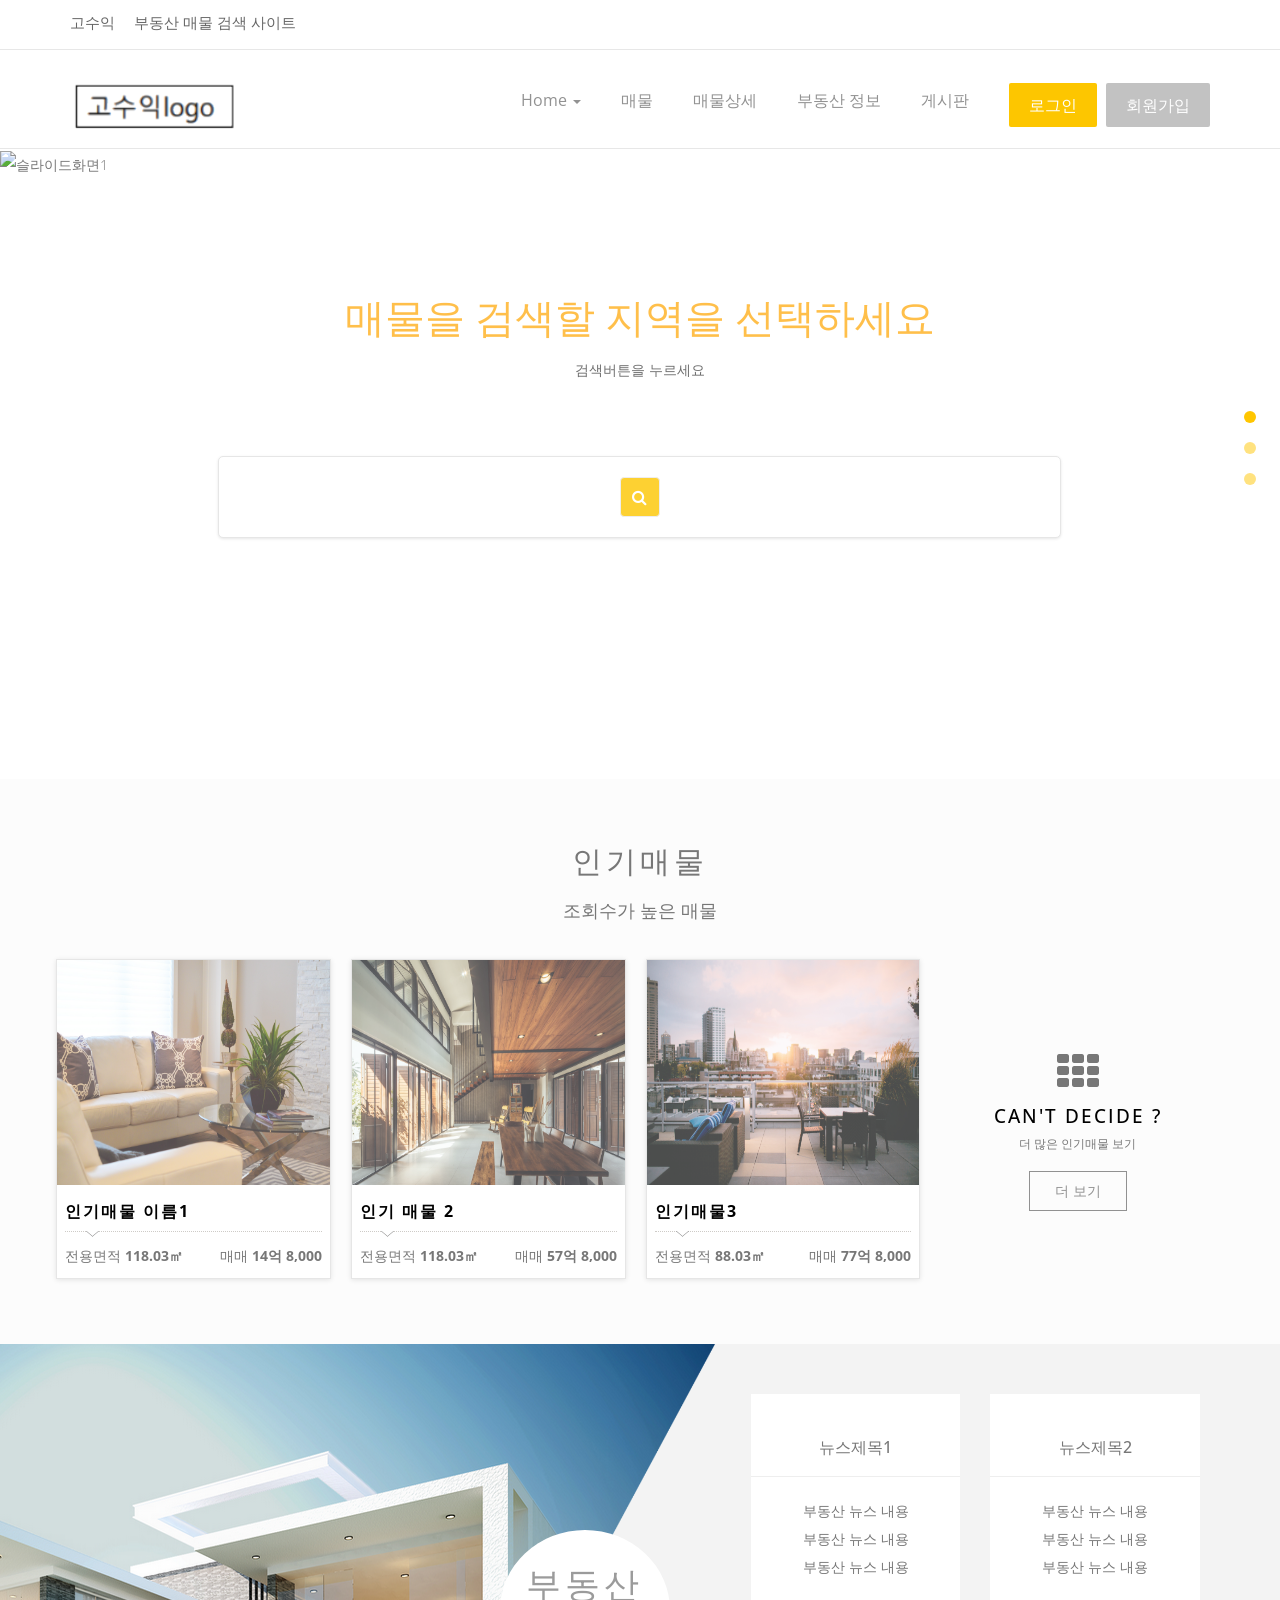
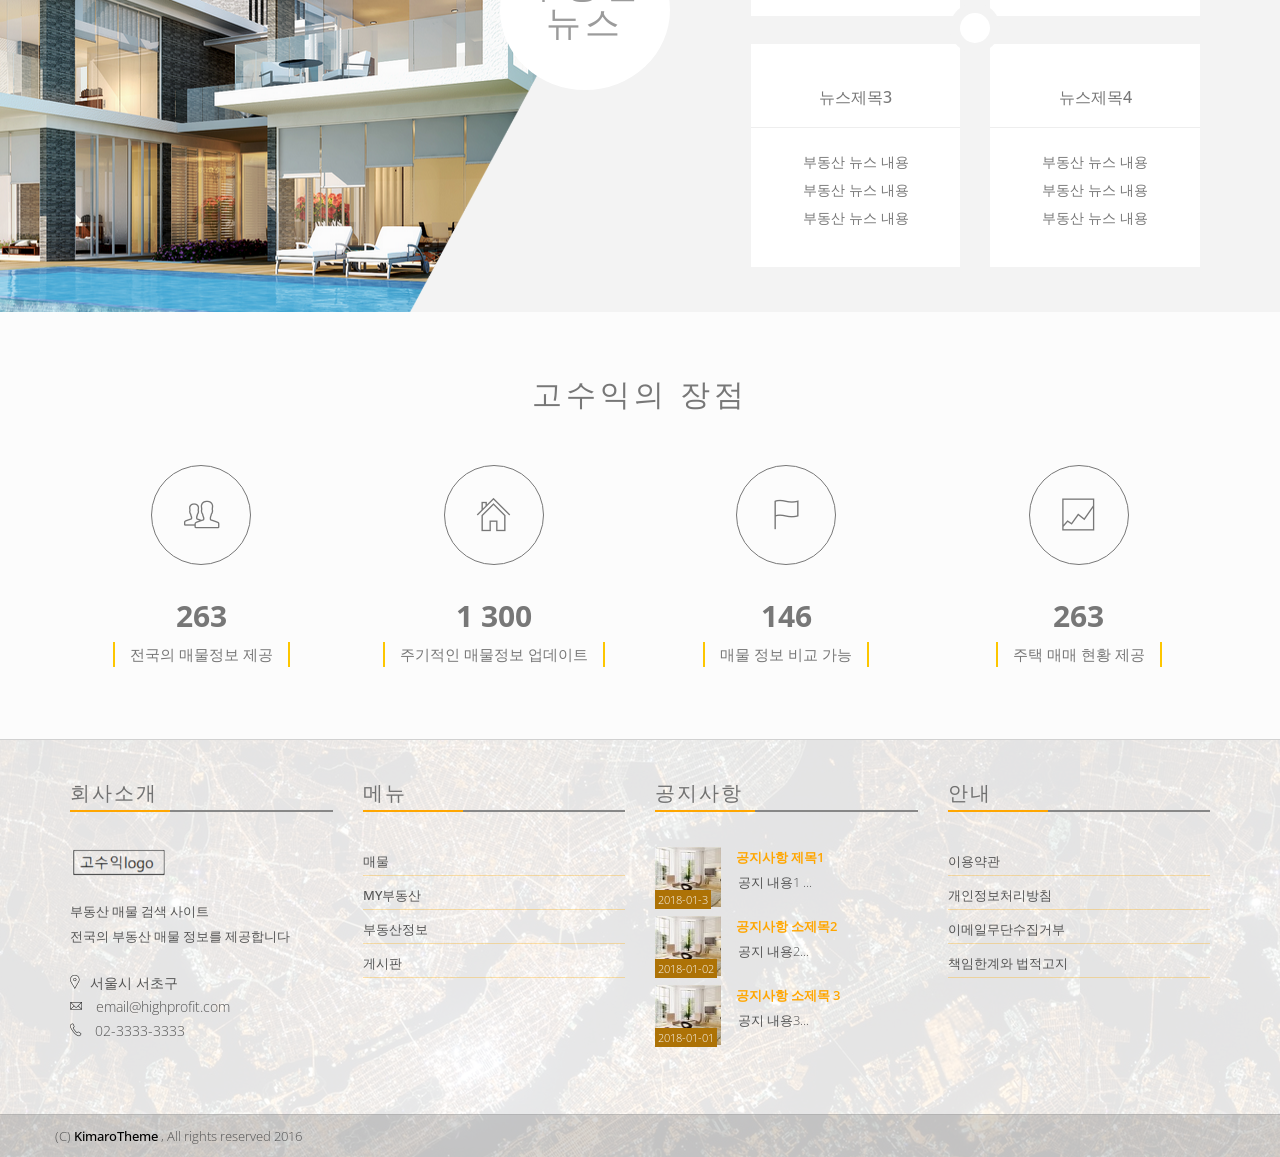
==== GOSUIC/WebContent/index.html @ 16f12bc9 "gosuic프로젝트 최근 버전 커밋" ====
<!DOCTYPE html>
<!--[if lt IE 7]>      <html class="no-js lt-ie9 lt-ie8 lt-ie7"> <![endif]-->
<!--[if IE 7]>         <html class="no-js lt-ie9 lt-ie8"> <![endif]-->
<!--[if IE 8]>         <html class="no-js lt-ie9"> <![endif]-->
<!--[if gt IE 8]><!-->
<html class="no-js">
<!--<![endif]-->

<head>
  <meta charset="utf-8">
  <meta http-equiv="X-UA-Compatible" content="IE=edge">
  <title>고수익 | Home </title>
  <meta name="description" content="GARO is a real-estate template">
  <meta name="author" content="Kimarotec">
  <meta name="keyword" content="html5, css, bootstrap, property, real-estate theme , bootstrap template">
  <meta name="viewport" content="width=device-width, initial-scale=1">

  <link href='http://fonts.googleapis.com/css?family=Open+Sans:400,300,700,800' rel='stylesheet' type='text/css'>

  <!-- Place favicon.ico and apple-touch-icon.png in the root directory -->	
  <link rel="shortcut icon" href="favicon.ico" type="image/x-icon">
  <link rel="icon" href="favicon.ico" type="image/x-icon">

  <link rel="stylesheet" href="assets/css/normalize.css">
  <link rel="stylesheet" href="assets/css/font-awesome.min.css">
  <link rel="stylesheet" href="assets/css/fontello.css">
  <link href="assets/fonts/icon-7-stroke/css/pe-icon-7-stroke.css" rel="stylesheet">
  <link href="assets/fonts/icon-7-stroke/css/helper.css" rel="stylesheet">
  <link href="assets/css/animate.css" rel="stylesheet" media="screen">
  <link rel="stylesheet" href="assets/css/bootstrap-select.min.css">
  <link rel="stylesheet" href="bootstrap/css/bootstrap.min.css">
  <link rel="stylesheet" href="assets/css/icheck.min_all.css">
  <link rel="stylesheet" href="assets/css/price-range.css">
  <link rel="stylesheet" href="assets/css/owl.carousel.css">
  <link rel="stylesheet" href="assets/css/owl.theme.css">
  <link rel="stylesheet" href="assets/css/owl.transitions.css">
  <link rel="stylesheet" href="assets/css/style.css">
  <link rel="stylesheet" href="assets/css/responsive.css">
</head>

<body>

  <div id="preloader">
    <div id="status">&nbsp;</div>
  </div>
  <!-- Body content -->

  <div class="header-connect">
    <div class="container">
      <div class="row">
        <div class="col-md-5 col-sm-8  col-xs-12">
          <div class="header-half header-call">
            <!--  왼쪽 상단 헤더 -->
            <p>
              <span>고수익</span>
              <span>부동산 매물 검색 사이트</span>
            </p>
          </div>
        </div>
        <div class="col-md-2 col-md-offset-5  col-sm-3 col-sm-offset-1  col-xs-12">
          <div class="header-half header-social">
            <!--  오른쪽 상단 헤더-->
          </div>
        </div>
      </div>
    </div>
  </div>
  <!--End top header -->

  <nav class="navbar navbar-default ">
    <div class="container">
      <!-- Brand and toggle get grouped for better mobile display -->
      <div class="navbar-header">
        <button type="button" class="navbar-toggle collapsed" data-toggle="collapse" data-target="#navigation">
                        <span class="sr-only">Toggle navigation</span>
                        <span class="icon-bar"></span>
                        <span class="icon-bar"></span>
                        <span class="icon-bar"></span>
                    </button>
        <!--왼쪽 상단 로고  -->
        <a class="navbar-brand" href="index.html"><img src="assets/img/mainpage/gologosample.png" alt=""></a>
      </div>

      <!-- Collect the nav links, forms, and other content for toggling -->
      <div class="collapse navbar-collapse yamm" id="navigation">
        <div class="button navbar-right">
          <!-- 로그인, 회원가입 버튼  -->
          <button class="navbar-btn nav-button wow bounceInRight login" onclick=" window.open('/GOSUIC/loginform.sp')" data-wow-delay="0.45s">로그인</button>
          <button class="navbar-btn nav-button wow fadeInRight" onclick=" window.open('/GOSUIC/insert.sp')" data-wow-delay="0.48s">회원가입</button>
        </div>

        <!-- 메뉴바 -->
        <ul class="main-nav nav navbar-nav navbar-right">
          <li>
            <a href="index.html">Home <b class="caret"></b></a>

          </li>
<!-- /TestMVC03/list.sp -->
        <!--   <li class="wow fadeInDown" data-wow-delay="0.2s"><a class="" href="/GOSUIC/list.sp">매물</a></li>-->
          
           <li class="wow fadeInDown" data-wow-delay="0.2s"><a class="" href="/GOSUIC/list.sp">매물</a></li>
          <li class="wow fadeInDown" data-wow-delay="0.3s"><a class="" href="/GOSUIC/properties.sp">매물상세</a></li>
          <li class="wow fadeInDown" data-wow-delay="0.4s"><a class="" href="">부동산 정보</a></li>
          <li class="wow fadeInDown" data-wow-delay="0.5s"><a class="" href="">게시판</a></li>
          <!--   NAVBAR 의  드롭다운 다운 메뉴 코드 -->	
          <!-- <li class="dropdown yamm-fw" data-wow-delay="0.6s">
                            <a href="#" class="dropdown-toggle" data-toggle="dropdown" data-hover="dropdown" data-delay="200">Template <b class="caret"></b></a>
                            <ul class="dropdown-menu">
                                <li>
                                    <div class="yamm-content">
                                        <div class="row">
                                            <div class="col-sm-3">
                                                <h5>Home pages</h5>
                                                <ul>
                                                    <li>
                                                        <a href="index.html">Home Style 1</a>
                                                    </li>
                                                    <li>
                                                        <a href="index-2.html">Home Style 2</a>
                                                    </li>
                                                    <li>
                                                        <a href="index-3.html">Home Style 3</a>
                                                    </li>
                                                    <li>
                                                        <a href="index-4.html">Home Style 4</a>
                                                    </li>
                                                    <li>
                                                        <a href="index-5.html">Home Style 5</a>
                                                    </li>
                                                </ul>
                                            </div>
                                            <div class="col-sm-3">
                                                <h5>Pages and blog</h5>
                                                <ul>
                                                    <li><a href="blog.html">Blog listing</a>  </li>
                                                    <li><a href="single.html">Blog Post (full)</a>  </li>
                                                    <li><a href="single-right.html">Blog Post (Right)</a>  </li>
                                                    <li><a href="single-left.html">Blog Post (left)</a>  </li>
                                                    <li><a href="contact.html">Contact style (1)</a> </li>
                                                    <li><a href="contact-3.html">Contact style (2)</a> </li>
                                                    <li><a href="contact_3.html">Contact style (3)</a> </li>
                                                    <li><a href="faq.html">FAQ page</a> </li>
                                                    <li><a href="404.html">404 page</a>  </li>
                                                </ul>
                                            </div>
                                            <div class="col-sm-3">
                                                <h5>Property</h5>
                                                <ul>
                                                    <li><a href="property-1.html">Property pages style (1)</a> </li>
                                                    <li><a href="property-2.html">Property pages style (2)</a> </li>
                                                    <li><a href="property-3.html">Property pages style (3)</a> </li>
                                                </ul>

                                                <h5>Properties list</h5>
                                                <ul>
                                                    <li><a href="/GOSUIC/list.sp">Properties list style (1)</a> </li>
                                                    <li><a href="properties-2.html">Properties list style (2)</a> </li>
                                                    <li><a href="properties-3.html">Properties list style (3)</a> </li>
                                                </ul>
                                            </div>
                                            <div class="col-sm-3">
                                                <h5>Property process</h5>
                                                <ul>
                                                    <li><a href="submit-property.jsp">Submit - step 1</a> </li>
                                                    <li><a href="submit-property.jsp">Submit - step 2</a> </li>
                                                    <li><a href="submit-property.jsp">Submit - step 3</a> </li>
                                                </ul>
                                                <h5>User account</h5>
                                                <ul>
                                                    <li><a href="register.html">Register / login</a>   </li>
                                                    <li><a href="user-/GOSUIC/list.sp">Your properties</a>  </li>
                                                    <li><a href="submit-property.jsp">Submit property</a>  </li>
                                                    <li><a href="change-password.html">Change password</a> </li>
                                                    <li><a href="user-profile.html">Your profile</a>  </li>
                                                </ul>
                                            </div>
                                        </div>
                                    </div>
                                ///.yamm-content -->
          <!-- </li> -->
          <!-- </ul> -->
          <!-- </li> -->

          <!-- 고객문의 메뉴(우선 진행안함) -->
          <!-- <li class="wow fadeInDown" data-wow-delay="0.5s"><a href="contact.html">Contact</a></li> -->
        </ul>
        <!--메뉴바 메뉴입력END-->
        <!--"main-nav nav navbar-nav navbar-right" END  -->

      </div>
      <!-- /.navbar-collapse -->
    </div>
    <!-- /.container-fluid -->
  </nav>
  <!-- End of nav bar 상단 메뉴바 END-->


  <!--슬라이드 화면 시작   -->
  <div class="slider-area">
    <div class="slider">
      <div id="bg-slider" class="owl-carousel owl-theme">

        <div class="item"><img src="assets/img/mainpage/slide1/skyline001.jpg" alt="슬라이드화면1"></div>
        <div class="item"><img src="assets/img/mainpage/slide1/skyline002.jpg" alt="슬라이드화면2"></div>
        <div class="item"><img src="assets/img/mainpage/slide1/skyline003.jpg" alt="슬라이드화면3"></div>

      </div>
    </div>
    <div class="slider-content">
      <div class="row">
        <div class="col-lg-8 col-lg-offset-2 col-md-10 col-md-offset-1 col-sm-12">
          <h2>매물을 검색할 지역을 선택하세요</h2>
          <p>검색버튼을 누르세요</p>
          <div class="search-form wow pulse" data-wow-delay="0.8s">

            <form action="" class=" form-inline">
           

              <!-- 검색버튼  -->
              <button class="btn search-btn" type="submit" onclick=" window.open('/GOSUIC/findaddress.html')"><i class="fa fa-search" ></i></button>


          </div>
          <!-- 검색창구분  end -->
          </form>
          <!-- 검색창 end -->
        </div>
        <!-- class="col-lg-8 col-lg-offset-2 col-md-10 col-md-offset-1 col-sm-12" end -->
      </div>
      <!-- class="row" end  -->
    </div>
    <!--  class="slider-content" end-->
  </div>
  <!--  슬라이드 화면 end = class="slider-area" end -->


  <!-- property area -->
  <div class="content-area home-area-1 recent-property" style="background-color: #FCFCFC; padding-bottom: 55px;">
    <div class="container">
      <div class="row">
        <div class="col-md-10 col-md-offset-1 col-sm-12 text-center page-title">
          <!-- /.feature title -->
          <h2>인기매물 </h2>
          <p>조회수가 높은 매물</p>
        </div>
      </div>

      <div class="row">
        <div class="proerty-th">
          <div class="col-sm-6 col-md-3 p0">
            <div class="box-two proerty-item">
              <div class="item-thumb">
                <a href="property-1.html"><img src="assets/img/mainpage/topproperties/livingroom01.jpg"></a>
              </div>
              <div class="item-entry overflow">
                <h5><a href="property-1.html" >인기매물 이름1 </a></h5>
                <div class="dot-hr"></div>
                <span class="pull-left">전용면적 <b> 118.03㎡</b></span>
                <span class="proerty-price pull-right">매매 <b>14억 8,000</b></span>
              </div>
            </div>
          </div>

          <div class="col-sm-6 col-md-3 p0">
            <div class="box-two proerty-item">
              <div class="item-thumb">
                <a href="property-2.html"><img src="assets/img/mainpage/topproperties/building01.jpg"></a>
              </div>
              <div class="item-entry overflow">
                <h5><a href="property-2.html" >인기 매물 2</a></h5>
                <div class="dot-hr"></div>
                <span class="pull-left">전용면적 <b> 118.03㎡</b></span>
                <span class="proerty-price pull-right">매매 <b>57억 8,000</b></span>
              </div>
            </div>
          </div>

          <div class="col-sm-6 col-md-3 p0">
            <div class="box-two proerty-item">
              <div class="item-thumb">
                <a href="property-3.html"><img src="assets/img/mainpage/topproperties/apartment01.jpg"></a>

              </div>
              <div class="item-entry overflow">
                <h5><a href="property-3.html">인기매물3</a></h5>
                <div class="dot-hr"></div>
                <span class="pull-left">전용면적 <b> 88.03㎡</b></span>
                <span class="proerty-price pull-right">매매 <b>77억 8,000</b></span>
              </div>
            </div>
          </div>


          <div class="col-sm-6 col-md-3 p0">
            <div class="box-tree more-proerty text-center">
              <div class="item-tree-icon">
                <i class="fa fa-th"></i>
              </div>
              <div class="more-entry overflow">
                <h5><a href="property-1.html" >CAN'T DECIDE ? </a></h5>
                <h5 class="tree-sub-ttl">더 많은 인기매물 보기</h5>
                <button class="btn border-btn more-black" value="All properties" onclick=" window.open('/GOSUIC/list.sp')">더 보기</button>
              </div>
            </div>
          </div>

        </div>
      </div>
    </div>
  </div>

  <!--Welcome area -->
  <div class="Welcome-area">
    <div class="container">
      <div class="row">
        <div class="col-md-12 Welcome-entry  col-sm-12">
          <div class="col-md-5 col-md-offset-2 col-sm-6 col-xs-12">
            <div class="welcome_text wow fadeInLeft" data-wow-delay="0.3s" data-wow-offset="100">
              <div class="row">
                <div class="col-md-10 col-md-offset-1 col-sm-12 text-center page-title">
                  <!-- /.feature title -->
                  <h2>부동산뉴스</h2>

                </div>

              </div>
            </div>
          </div>

          <!-- 부동산 뉴스 부분 -->
          <div class="col-md-5 col-sm-6 col-xs-12">
            <div class="welcome_services wow fadeInRight" data-wow-delay="0.3s" data-wow-offset="100">
  <!-- 부동산 뉴스 첫번째줄 -->
              <div class="row">
                <div class="col-xs-6 m-padding">
                  <div class="welcome-estate">

                    <b><h5>뉴스제목1</h5></b>
                    <hr>
                      부동산 뉴스 내용<br>
                      부동산 뉴스 내용<br>
                      부동산 뉴스 내용<br>
                  </div>
                </div>


                <div class="col-xs-6 m-padding">
                  <div class="welcome-estate">
                    <b><h5>뉴스제목2</h5></b>
                    <hr>
                      부동산 뉴스 내용<br>
                      부동산 뉴스 내용<br>
                      부동산 뉴스 내용<br>

                  </div>
                </div>


                <div class="col-xs-12 text-center">
                  <i class="welcome-circle"></i>
                </div>

                <div class="col-xs-6 m-padding">
                  <div class="welcome-estate">
                    <b><h5>뉴스제목3</h5></b>
                    <hr>
                      부동산 뉴스 내용<br>
                      부동산 뉴스 내용<br>
                      부동산 뉴스 내용<br>
                  </div>
                </div>
                <div class="col-xs-6 m-padding">
                  <div class="welcome-estate">
                    <b><h5>뉴스제목4</h5></b>
                    <hr>
                      부동산 뉴스 내용<br>
                      부동산 뉴스 내용<br>
                      부동산 뉴스 내용<br>
                  </div>
                </div>

              </div>
            </div>
          </div>
        </div>
      </div>
    </div>
  </div>

  <!-- Count area -->
  <div class="count-area">
    <div class="container">
      <div class="row">
        <div class="col-md-10 col-md-offset-1 col-sm-12 text-center page-title">
          <!-- /.feature title -->
          <h2>고수익의 장점</h2>
        </div>
      </div>
      <div class="row">
        <div class="col-md-12 col-xs-12 percent-blocks m-main" data-waypoint-scroll="true">
          <div class="row">
            <div class="col-sm-3 col-xs-6">
              <div class="count-item">
                <div class="count-item-circle">
                  <span class="pe-7s-users"></span>
                </div>
                <div class="chart" data-percent="5000">
                  <h2 class="percent" id="counter">0</h2>
                  <h5>전국의 매물정보 제공</h5>
                </div>
              </div>
            </div>
            <div class="col-sm-3 col-xs-6">
              <div class="count-item">
                <div class="count-item-circle">
                  <span class="pe-7s-home"></span>
                </div>
                <div class="chart" data-percent="5000">
                  <h2 class="percent" id="counter1">0</h2>
                  <h5>주기적인 매물정보 업데이트</h5>
                </div>
              </div>
            </div>
            <div class="col-sm-3 col-xs-6">
              <div class="count-item">
                <div class="count-item-circle">
                  <span class="pe-7s-flag"></span>
                </div>
                <div class="chart" data-percent="120">
                  <h2 class="percent" id="counter2">0</h2>
                  <h5>매물 정보 비교 가능</h5>
                </div>
              </div>
            </div>
            <div class="col-sm-3 col-xs-6">
              <div class="count-item">
                <div class="count-item-circle">
                  <span class="pe-7s-graph2"></span>
                </div>
                <div class="chart" data-percent="5000">
                  <h2 class="percent" id="counter3">5000</h2>
                  <h5>주택 매매 현황 제공</h5>
                </div>
              </div>

            </div>
          </div>
        </div>
      </div>
    </div>
  </div>


  <!-- Footer area-->
  <div class="footer-area">

    <div class=" footer">
      <div class="container">
        <div class="row">

          <div class="col-md-3 col-sm-6 wow fadeInRight animated">
            <div class="single-footer">
              <h4>회사소개</h4>
              <div class="footer-title-line"></div>

              <img src="assets/img/mainpage/gologosample.png" alt="" class="wow pulse" data-wow-delay="1s">
              <p>부동산 매물 검색 사이트<br>
              전국의 부동산 매물 정보를 제공합니다
              </p>
              <ul class="footer-adress">
                <li><i class="pe-7s-map-marker strong"> </i>서울시 서초구</li>
                <li><i class="pe-7s-mail strong"> </i> email@highprofit.com</li>
                <li><i class="pe-7s-call strong"> </i> 02-3333-3333</li>
              </ul>
            </div>
          </div>
          <div class="col-md-3 col-sm-6 wow fadeInRight animated">
            <div class="single-footer">
              <h4>메뉴</h4>
              <div class="footer-title-line"></div>
              <ul class="footer-menu">
                <li><a href="/GOSUIC/list.sp">매물</a> </li>
                <li><a href="#">MY부동산</a> </li>
                <li><a href="submit-property.jsp">부동산정보</a></li>
                <li><a href="contact.html">게시판</a></li>
              </ul>
            </div>
          </div>
          <!-- class="col-md-3 col-sm-6 wow fadeInRight animated" end -->
          <div class="col-md-3 col-sm-6 wow fadeInRight animated">
            <div class="single-footer">
              <h4>공지사항</h4>
              <div class="footer-title-line"></div>
              <ul class="footer-blog">
                <li>
                  <div class="col-md-3 col-sm-4 col-xs-4 blg-thumb p0">
                    <a href="single.html">
                                                <img src="assets/img/demo/small-proerty-2.jpg">
                                            </a>
                    <span class="blg-date">2018-01-3</span>

                  </div>
                  <div class="col-md-8  col-sm-8 col-xs-8  blg-entry">
                    <h6> <a href="single.html">공지사항 제목1</a></h6>
                    <p style="line-height: 17px; padding: 8px 2px;">공지 내용1 ...</p>
                  </div>
                </li>

                <li>
                  <div class="col-md-3 col-sm-4 col-xs-4 blg-thumb p0">
                    <a href="single.html">
                                                <img src="assets/img/demo/small-proerty-2.jpg">
                                            </a>
                    <span class="blg-date">2018-01-02</span>

                  </div>
                  <div class="col-md-8  col-sm-8 col-xs-8  blg-entry">
                    <h6> <a href="single.html">공지사항 소제목2</a></h6>
                    <p style="line-height: 17px; padding: 8px 2px;">공지 내용2...</p>
                  </div>
                </li>

                <li>
                  <div class="col-md-3 col-sm-4 col-xs-4 blg-thumb p0">
                    <a href="single.html">
                                                <img src="assets/img/demo/small-proerty-2.jpg">
                                            </a>
                    <span class="blg-date">2018-01-01</span>

                  </div>
                  <div class="col-md-8  col-sm-8 col-xs-8  blg-entry">
                    <h6> <a href="single.html">공지사항 소제목 3</a></h6>
                    <p style="line-height: 17px; padding: 8px 2px;">공지 내용3...</p>
                  </div>
                </li>


              </ul>
            </div>
          </div>
          <div class="col-md-3 col-sm-6 wow fadeInRight animated">
            <div class="single-footer news-letter">
              <h4>안내</h4>
              <div class="footer-title-line"></div>
              <ul class="footer-menu">
                              <li><a href="single.html">이용약관</a></li>
                              <li><a href="#">개인정보처리방침</a> </li>
                              <li><a href="#">이메일무단수집거부</a></li>
                              <li><a href="#">책임한계와 법적고지</a></li>
                            </ul>
            </div>
          </div>

        </div>
        <!--  class="row" end -->

      </div>
  <!-- class="container"  end  -->
    </div>
    <!--class="footer-area" end   -->

    <div class="footer-copy text-center">
      <div class="container">
        <div class="row">
          <div class="pull-left">
            <span> (C) <a href="http://www.KimaroTec.com">KimaroTheme</a> , All rights reserved 2016  </span>
          </div>

        </div>
      </div>
    </div>

  </div>
  <!--"footer-area" end   -->

  <script src="assets/js/modernizr-2.6.2.min.js"></script>

  <script src="assets/js/jquery-1.10.2.min.js"></script>
  <script src="bootstrap/js/bootstrap.min.js"></script>
  <script src="assets/js/bootstrap-select.min.js"></script>
  <script src="assets/js/bootstrap-hover-dropdown.js"></script>

  <script src="assets/js/easypiechart.min.js"></script>
  <script src="assets/js/jquery.easypiechart.min.js"></script>

  <script src="assets/js/owl.carousel.min.js"></script>
  <script src="assets/js/wow.js"></script>

  <script src="assets/js/icheck.min.js"></script>
  <script src="assets/js/price-range.js"></script>

  <script src="assets/js/main.js"></script>

</body>

</html>
---- GOSUIC/WebContent/assets/css/fontello.css ----
@font-face {
  font-family: 'fontello';
  src: url('../fonts/fontello/fontello.eot?76007318');
  src: url('../fonts/fontello/fontello.eot?76007318#iefix') format('embedded-opentype'),
       url('../fonts/fontello/fontello.woff?76007318') format('woff'),
       url('../fonts/fontello/fontello.ttf?76007318') format('truetype'),
       url('../fonts/fontello/fontello.svg?76007318#fontello') format('svg');
  font-weight: normal;
  font-style: normal;
}
/* Chrome hack: SVG is rendered more smooth in Windozze. 100% magic, uncomment if you need it. */
/* Note, that will break hinting! In other OS-es font will be not as sharp as it could be */
/*
@media screen and (-webkit-min-device-pixel-ratio:0) {
  @font-face {
    font-family: 'fontello';
    src: url('../font/fontello.svg?76007318#fontello') format('svg');
  }
}
*/
 
 [class^="icon-"]:before, [class*=" icon-"]:before {
  font-family: "fontello";
  font-style: normal;
  font-weight: normal;
  speak: none;
 
  display: inline-block;
  text-decoration: inherit;
  width: 1em;
  margin-right: .2em;
  text-align: center;
  /* opacity: .8; */
 
  /* For safety - reset parent styles, that can break glyph codes*/
  font-variant: normal;
  text-transform: none;
     
  /* fix buttons height, for twitter bootstrap */
  line-height: 1em;
 
  /* Animation center compensation - margins should be symmetric */
  /* remove if not needed */
  margin-left: .2em;
 
  /* you can be more comfortable with increased icons size */
  /* font-size: 120%; */
 
  /* Uncomment for 3D effect */
  /* text-shadow: 1px 1px 1px rgba(127, 127, 127, 0.3); */
}
 
.icon-location:before { content: '\e800'; } /* '' */
.icon-mail:before { content: '\e801'; } /* '' */
.icon-cloud:before { content: '\e802'; } /* '' */
---- GOSUIC/WebContent/assets/fonts/icon-7-stroke/css/pe-icon-7-stroke.css ----
@font-face {
	font-family: 'Pe-icon-7-stroke';
	src:url('../fonts/Pe-icon-7-stroke.eot?-2irksn');
	src:url('../fonts/Pe-icon-7-stroke.eot?#iefix-2irksn') format('embedded-opentype'),
		url('../fonts/Pe-icon-7-stroke.woff?-2irksn') format('woff'),
		url('../fonts/Pe-icon-7-stroke.ttf?-2irksn') format('truetype'),
		url('../fonts/Pe-icon-7-stroke.svg?-2irksn#Pe-icon-7-stroke') format('svg');
	font-weight: normal;
	font-style: normal;
}

[class^="pe-7s-"], [class*=" pe-7s-"] {
	display: inline-block;
	font-family: 'Pe-icon-7-stroke';
	speak: none;
	font-style: normal;
	font-weight: normal;
	font-variant: normal;
	text-transform: none;
	line-height: 1;

	/* Better Font Rendering =========== */
	-webkit-font-smoothing: antialiased;
	-moz-osx-font-smoothing: grayscale;
}
[class^="pe-6s-"], [class*=" pe-6s-"] {
	display: inline-block;
	font-family: 'Pe-icon-7-stroke';
	speak: none;
	font-style: normal;
	font-weight: normal;
	font-variant: normal;
	text-transform: none;
	line-height: 1;

	/* Better Font Rendering =========== */
	-webkit-font-smoothing: antialiased;
	-moz-osx-font-smoothing: grayscale;
}
.pe-7s-cloud-upload:before {
	content: "\e68a";
}
.pe-7s-cash:before {
	content: "\e68c";
}
.pe-7s-close:before {
	content: "\e680";
}
.pe-7s-bluetooth:before {
	content: "\e68d";
}
.pe-7s-cloud-download:before {
	content: "\e68b";
}
.pe-7s-way:before {
	content: "\e68e";
}
.pe-7s-close-circle:before {
	content: "\e681";
}
.pe-7s-id:before {
	content: "\e68f";
}
.pe-7s-angle-up:before {
	content: "\e682";
}
.pe-7s-wristwatch:before {
	content: "\e690";
}
.pe-7s-angle-up-circle:before {
	content: "\e683";
}
.pe-7s-world:before {
	content: "\e691";
}
.pe-7s-angle-right:before {
	content: "\e684";
}
.pe-7s-volume:before {
	content: "\e692";
}
.pe-7s-angle-right-circle:before {
	content: "\e685";
}
.pe-7s-users:before {
	content: "\e693";
}
.pe-7s-angle-left:before {
	content: "\e686";
}
.pe-7s-user-female:before {
	content: "\e694";
}
.pe-7s-angle-left-circle:before {
	content: "\e687";
}
.pe-7s-up-arrow:before {
	content: "\e695";
}
.pe-7s-angle-down:before {
	content: "\e688";
}
.pe-7s-switch:before {
	content: "\e696";
}
.pe-7s-angle-down-circle:before {
	content: "\e689";
}
.pe-7s-scissors:before {
	content: "\e697";
}
.pe-7s-wallet:before {
	content: "\e600";
}
.pe-7s-safe:before {
	content: "\e698";
}
.pe-7s-volume2:before {
	content: "\e601";
}
.pe-7s-volume1:before {
	content: "\e602";
}
.pe-7s-voicemail:before {
	content: "\e603";
}
.pe-7s-video:before {
	content: "\e604";
}
.pe-7s-user:before {
	content: "\e605";
}
.pe-7s-upload:before {
	content: "\e606";
}
.pe-7s-unlock:before {
	content: "\e607";
}
.pe-7s-umbrella:before {
	content: "\e608";
}
.pe-7s-trash:before {
	content: "\e609";
}
.pe-7s-tools:before {
	content: "\e60a";
}
.pe-7s-timer:before {
	content: "\e60b";
}
.pe-7s-ticket:before {
	content: "\e60c";
}
.pe-7s-target:before {
	content: "\e60d";
}
.pe-7s-sun:before {
	content: "\e60e";
}
.pe-7s-study:before {
	content: "\e60f";
}
.pe-7s-stopwatch:before {
	content: "\e610";
}
.pe-7s-star:before {
	content: "\e611";
}
.pe-7s-speaker:before {
	content: "\e612";
}
.pe-7s-signal:before {
	content: "\e613";
}
.pe-7s-shuffle:before {
	content: "\e614";
}
.pe-7s-shopbag:before {
	content: "\e615";
}
.pe-7s-share:before {
	content: "\e616";
}
.pe-7s-server:before {
	content: "\e617";
}
.pe-7s-search:before {
	content: "\e618";
}
.pe-7s-film:before {
	content: "\e6a5";
}
.pe-7s-science:before {
	content: "\e619";
}
.pe-7s-disk:before {
	content: "\e6a6";
}
.pe-7s-ribbon:before {
	content: "\e61a";
}
.pe-7s-repeat:before {
	content: "\e61b";
}
.pe-7s-refresh:before {
	content: "\e61c";
}
.pe-7s-add-user:before {
	content: "\e6a9";
}
.pe-7s-refresh-cloud:before {
	content: "\e61d";
}
.pe-7s-paperclip:before {
	content: "\e69c";
}
.pe-7s-radio:before {
	content: "\e61e";
}
.pe-7s-note2:before {
	content: "\e69d";
}
.pe-7s-print:before {
	content: "\e61f";
}
.pe-7s-network:before {
	content: "\e69e";
}
.pe-7s-prev:before {
	content: "\e620";
}
.pe-7s-mute:before {
	content: "\e69f";
}
.pe-7s-power:before {
	content: "\e621";
}
.pe-7s-medal:before {
	content: "\e6a0";
}
.pe-7s-portfolio:before {
	content: "\e622";
}
.pe-7s-like2:before {
	content: "\e6a1";
}
.pe-7s-plus:before {
	content: "\e623";
}
.pe-7s-left-arrow:before {
	content: "\e6a2";
}
.pe-7s-play:before {
	content: "\e624";
}
.pe-7s-key:before {
	content: "\e6a3";
}
.pe-7s-plane:before {
	content: "\e625";
}
.pe-7s-joy:before {
	content: "\e6a4";
}
.pe-7s-photo-gallery:before {
	content: "\e626";
}
.pe-7s-pin:before {
	content: "\e69b";
}
.pe-7s-phone:before {
	content: "\e627";
}
.pe-7s-plug:before {
	content: "\e69a";
}
.pe-7s-pen:before {
	content: "\e628";
}
.pe-7s-right-arrow:before {
	content: "\e699";
}
.pe-7s-paper-plane:before {
	content: "\e629";
}
.pe-7s-delete-user:before {
	content: "\e6a7";
}
.pe-7s-paint:before {
	content: "\e62a";
}
.pe-7s-bottom-arrow:before {
	content: "\e6a8";
}
.pe-7s-notebook:before {
	content: "\e62b";
}
.pe-7s-note:before {
	content: "\e62c";
}
.pe-7s-next:before {
	content: "\e62d";
}
.pe-7s-news-paper:before {
	content: "\e62e";
}
.pe-7s-musiclist:before {
	content: "\e62f";
}
.pe-7s-music:before {
	content: "\e630";
}
.pe-7s-mouse:before {
	content: "\e631";
}
.pe-7s-more:before {
	content: "\e632";
}
.pe-7s-moon:before {
	content: "\e633";
}
.pe-7s-monitor:before {
	content: "\e634";
}
.pe-7s-micro:before {
	content: "\e635";
}
.pe-7s-menu:before {
	content: "\e636";
}
.pe-7s-map:before {
	content: "\e637";
}
.pe-7s-map-marker:before {
	content: "\e638";
}
.pe-7s-mail:before {
	content: "\e639";
}
.pe-7s-mail-open:before {
	content: "\e63a";
}
.pe-7s-mail-open-file:before {
	content: "\e63b";
}
.pe-7s-magnet:before {
	content: "\e63c";
}
.pe-7s-loop:before {
	content: "\e63d";
}
.pe-7s-look:before {
	content: "\e63e";
}
.pe-7s-lock:before {
	content: "\e63f";
}
.pe-7s-lintern:before {
	content: "\e640";
}
.pe-7s-link:before {
	content: "\e641";
}
.pe-7s-like:before {
	content: "\e642";
}
.pe-7s-light:before {
	content: "\e643";
}
.pe-7s-less:before {
	content: "\e644";
}
.pe-7s-keypad:before {
	content: "\e645";
}
.pe-7s-junk:before {
	content: "\e646";
}
.pe-7s-info:before {
	content: "\e647";
}
.pe-7s-home:before {
	content: "\e648";
}
.pe-7s-help2:before {
	content: "\e649";
}
.pe-7s-help1:before {
	content: "\e64a";
}
.pe-7s-graph3:before {
	content: "\e64b";
}
.pe-7s-graph2:before {
	content: "\e64c";
}
.pe-7s-graph1:before {
	content: "\e64d";
}
.pe-7s-graph:before {
	content: "\e64e";
}
.pe-7s-global:before {
	content: "\e64f";
}
.pe-7s-gleam:before {
	content: "\e650";
}
.pe-7s-glasses:before {
	content: "\e651";
}
.pe-7s-gift:before {
	content: "\e652";
}
.pe-7s-folder:before {
	content: "\e653";
}
.pe-7s-flag:before {
	content: "\e654";
}
.pe-7s-filter:before {
	content: "\e655";
}
.pe-7s-file:before {
	content: "\e656";
}
.pe-7s-expand1:before {
	content: "\e657";
}
.pe-7s-exapnd2:before {
	content: "\e658";
}
.pe-7s-edit:before {
	content: "\e659";
}
.pe-7s-drop:before {
	content: "\e65a";
}
.pe-7s-drawer:before {
	content: "\e65b";
}
.pe-7s-download:before {
	content: "\e65c";
}
.pe-7s-display2:before {
	content: "\e65d";
}
.pe-7s-display1:before {
	content: "\e65e";
}
.pe-7s-diskette:before {
	content: "\e65f";
}
.pe-7s-date:before {
	content: "\e660";
}
.pe-7s-cup:before {
	content: "\e661";
}
.pe-7s-culture:before {
	content: "\e662";
}
.pe-7s-crop:before {
	content: "\e663";
}
.pe-7s-credit:before {
	content: "\e664";
}
.pe-7s-copy-file:before {
	content: "\e665";
}
.pe-7s-config:before {
	content: "\e666";
}
.pe-7s-compass:before {
	content: "\e667";
}
.pe-7s-comment:before {
	content: "\e668";
}
.pe-7s-coffee:before {
	content: "\e669";
}
.pe-7s-cloud:before {
	content: "\e66a";
}
.pe-7s-clock:before {
	content: "\e66b";
}
.pe-6s-clock:before {
	content: "\e66b";
}
.pe-7s-check:before {
	content: "\e66c";
}
.pe-7s-chat:before {
	content: "\e66d";
}
.pe-7s-cart:before {
	content: "\e66e";
}
.pe-7s-camera:before {
	content: "\e66f";
}
.pe-7s-call:before {
	content: "\e670";
}
.pe-7s-calculator:before {
	content: "\e671";
}
.pe-7s-browser:before {
	content: "\e672";
}
.pe-7s-box2:before {
	content: "\e673";
}
.pe-7s-box1:before {
	content: "\e674";
}
.pe-7s-bookmarks:before {
	content: "\e675";
}
.pe-7s-bicycle:before {
	content: "\e676";
}
.pe-7s-bell:before {
	content: "\e677";
}
.pe-7s-battery:before {
	content: "\e678";
}
.pe-7s-ball:before {
	content: "\e679";
}
.pe-7s-back:before {
	content: "\e67a";
}
.pe-7s-attention:before {
	content: "\e67b";
}
.pe-7s-anchor:before {
	content: "\e67c";
}
.pe-7s-albums:before {
	content: "\e67d";
}
.pe-7s-alarm:before {
	content: "\e67e";
}
.pe-7s-airplay:before {
	content: "\e67f";
}
---- GOSUIC/WebContent/assets/fonts/icon-7-stroke/css/helper.css ----
/* HELPER CLASS 
 * -------------------------- */

/* FA based classes */

/*! Modified from font-awesome helper CSS classes - PIXEDEN
 *  Font Awesome 4.0.3 by @davegandy - http://fontawesome.io - @fontawesome
 *  License - http://fontawesome.io/license (CSS: MIT License)
 */

/* makes the font 33% larger relative to the icon container */
.pe-lg {
  font-size: 1.3333333333333333em;
  line-height: 0.75em;
  vertical-align: -15%;
}
.pe-2x {
  font-size: 2em;
}
.pe-3x {
  font-size: 3em;
}
.pe-4x {
  font-size: 4em;
}
.pe-5x {
  font-size: 5em;
}
.pe-fw {
  width: 1.2857142857142858em;
  text-align: center;
}
.pe-ul {
  padding-left: 0;
  margin-left: 2.142857142857143em;
  list-style-type: none;
}
.pe-ul > li {
  position: relative;
}
.pe-li {
  position: absolute;
  left: -2.142857142857143em;
  width: 2.142857142857143em;
  top: 0.14285714285714285em;
  text-align: center;
}
.pe-li.pe-lg {
  left: -1.8571428571428572em;
}
.pe-border {
  padding: .2em .25em .15em;
  border: solid 0.08em #eeeeee;
  border-radius: .1em;
}
.pull-right {
  float: right;
}
.pull-left {
  float: left;
}
.pe.pull-left {
  margin-right: .3em;
}
.pe.pull-right {
  margin-left: .3em;
}
.pe-spin {
  -webkit-animation: spin 2s infinite linear;
  -moz-animation: spin 2s infinite linear;
  -o-animation: spin 2s infinite linear;
  animation: spin 2s infinite linear;
}
@-moz-keyframes spin {
  0% {
    -moz-transform: rotate(0deg);
  }
  100% {
    -moz-transform: rotate(359deg);
  }
}
@-webkit-keyframes spin {
  0% {
    -webkit-transform: rotate(0deg);
  }
  100% {
    -webkit-transform: rotate(359deg);
  }
}
@-o-keyframes spin {
  0% {
    -o-transform: rotate(0deg);
  }
  100% {
    -o-transform: rotate(359deg);
  }
}
@-ms-keyframes spin {
  0% {
    -ms-transform: rotate(0deg);
  }
  100% {
    -ms-transform: rotate(359deg);
  }
}
@keyframes spin {
  0% {
    transform: rotate(0deg);
  }
  100% {
    transform: rotate(359deg);
  }
}
.pe-rotate-90 {
  filter: progid:DXImageTransform.Microsoft.BasicImage(rotation=1);
  -webkit-transform: rotate(90deg);
  -moz-transform: rotate(90deg);
  -ms-transform: rotate(90deg);
  -o-transform: rotate(90deg);
  transform: rotate(90deg);
}
.pe-rotate-180 {
  filter: progid:DXImageTransform.Microsoft.BasicImage(rotation=2);
  -webkit-transform: rotate(180deg);
  -moz-transform: rotate(180deg);
  -ms-transform: rotate(180deg);
  -o-transform: rotate(180deg);
  transform: rotate(180deg);
}
.pe-rotate-270 {
  filter: progid:DXImageTransform.Microsoft.BasicImage(rotation=3);
  -webkit-transform: rotate(270deg);
  -moz-transform: rotate(270deg);
  -ms-transform: rotate(270deg);
  -o-transform: rotate(270deg);
  transform: rotate(270deg);
}
.pe-flip-horizontal {
  filter: progid:DXImageTransform.Microsoft.BasicImage(rotation=0, mirror=1);
  -webkit-transform: scale(-1, 1);
  -moz-transform: scale(-1, 1);
  -ms-transform: scale(-1, 1);
  -o-transform: scale(-1, 1);
  transform: scale(-1, 1);
}
.pe-flip-vertical {
  filter: progid:DXImageTransform.Microsoft.BasicImage(rotation=2, mirror=1);
  -webkit-transform: scale(1, -1);
  -moz-transform: scale(1, -1);
  -ms-transform: scale(1, -1);
  -o-transform: scale(1, -1);
  transform: scale(1, -1);
}
.pe-stack {
  position: relative;
  display: inline-block;
  width: 2em;
  height: 2em;
  line-height: 2em;
  vertical-align: middle;
}
.pe-stack-1x,
.pe-stack-2x {
  position: absolute;
  left: 0;
  width: 100%;
  text-align: center;
}
.pe-stack-1x {
  line-height: inherit;
}
.pe-stack-2x {
  font-size: 2em;
}
.pe-inverse {
  color: #ffffff;
}

/* Custom classes / mods - PIXEDEN */
.pe-va {
  vertical-align: middle;
}

.pe-border {
  border: solid 0.08em #eaeaea;
}

[class^="pe-7s-"], [class*=" pe-7s-"] {
  display: inline-block;
}
---- GOSUIC/WebContent/assets/css/icheck.min_all.css ----
/* iCheck plugin Square skin
----------------------------------- */
.icheckbox_square,
.iradio_square {
    display: inline-block;
    *display: inline;
    vertical-align: middle;
    margin: 0;
    padding: 0;
    width: 22px;
    height: 22px;
    background: url(../../assets/img/skin/square.png) no-repeat;
    border: none;
    cursor: pointer;
}

.icheckbox_square {
    background-position: 0 0;
}
    .icheckbox_square.hover {
        background-position: -24px 0;
    }
    .icheckbox_square.checked {
        background-position: -48px 0;
    }
    .icheckbox_square.disabled {
        background-position: -72px 0;
        cursor: default;
    }
    .icheckbox_square.checked.disabled {
        background-position: -96px 0;
    }

.iradio_square {
    background-position: -120px 0;
}
    .iradio_square.hover {
        background-position: -144px 0;
    }
    .iradio_square.checked {
        background-position: -168px 0;
    }
    .iradio_square.disabled {
        background-position: -192px 0;
        cursor: default;
    }
    .iradio_square.checked.disabled {
        background-position: -216px 0;
    }

/* HiDPI support */
@media (-o-min-device-pixel-ratio: 5/4), (-webkit-min-device-pixel-ratio: 1.25), (min-resolution: 120dpi) {
    .icheckbox_square,
    .iradio_square {
        background-image: url(../../assets/img/skin/square@2x.png);
        -webkit-background-size: 240px 24px;
        background-size: 240px 24px;
    }
}

/* red */
.icheckbox_square-red,
.iradio_square-red {
    display: inline-block;
    *display: inline;
    vertical-align: middle;
    margin: 0;
    padding: 0;
    width: 22px;
    height: 22px;
    background: url(../../assets/img/skin/red.png) no-repeat;
    border: none;
    cursor: pointer;
}

.icheckbox_square-red {
    background-position: 0 0;
}
    .icheckbox_square-red.hover {
        background-position: -24px 0;
    }
    .icheckbox_square-red.checked {
        background-position: -48px 0;
    }
    .icheckbox_square-red.disabled {
        background-position: -72px 0;
        cursor: default;
    }
    .icheckbox_square-red.checked.disabled {
        background-position: -96px 0;
    }

.iradio_square-red {
    background-position: -120px 0;
}
    .iradio_square-red.hover {
        background-position: -144px 0;
    }
    .iradio_square-red.checked {
        background-position: -168px 0;
    }
    .iradio_square-red.disabled {
        background-position: -192px 0;
        cursor: default;
    }
    .iradio_square-red.checked.disabled {
        background-position: -216px 0;
    }

/* HiDPI support */
@media (-o-min-device-pixel-ratio: 5/4), (-webkit-min-device-pixel-ratio: 1.25), (min-resolution: 120dpi) {
    .icheckbox_square-red,
    .iradio_square-red {
        background-image: url(../../assets/img/skin/red@2x.png);
        -webkit-background-size: 240px 24px;
        background-size: 240px 24px;
    }
}

/* green */
.icheckbox_square-green,
.iradio_square-green {
    display: inline-block;
    *display: inline;
    vertical-align: middle;
    margin: 0;
    padding: 0;
    width: 22px;
    height: 22px;
    background: url(../../assets/img/skin/green.png) no-repeat;
    border: none;
    cursor: pointer;
}

.icheckbox_square-green {
    background-position: 0 0;
}
    .icheckbox_square-green.hover {
        background-position: -24px 0;
    }
    .icheckbox_square-green.checked {
        background-position: -48px 0;
    }
    .icheckbox_square-green.disabled {
        background-position: -72px 0;
        cursor: default;
    }
    .icheckbox_square-green.checked.disabled {
        background-position: -96px 0;
    }

.iradio_square-green {
    background-position: -120px 0;
}
    .iradio_square-green.hover {
        background-position: -144px 0;
    }
    .iradio_square-green.checked {
        background-position: -168px 0;
    }
    .iradio_square-green.disabled {
        background-position: -192px 0;
        cursor: default;
    }
    .iradio_square-green.checked.disabled {
        background-position: -216px 0;
    }

/* HiDPI support */
@media (-o-min-device-pixel-ratio: 5/4), (-webkit-min-device-pixel-ratio: 1.25), (min-resolution: 120dpi) {
    .icheckbox_square-green,
    .iradio_square-green {
        background-image: url(../../assets/img/skin/green@2x.png);
        -webkit-background-size: 240px 24px;
        background-size: 240px 24px;
    }
}

/* blue */
.icheckbox_square-blue,
.iradio_square-blue {
    display: inline-block;
    *display: inline;
    vertical-align: middle;
    margin: 0;
    padding: 0;
    width: 22px;
    height: 22px;
    background: url(../../assets/img/skin/blue.png) no-repeat;
    border: none;
    cursor: pointer;
}

.icheckbox_square-blue {
    background-position: 0 0;
}
    .icheckbox_square-blue.hover {
        background-position: -24px 0;
    }
    .icheckbox_square-blue.checked {
        background-position: -48px 0;
    }
    .icheckbox_square-blue.disabled {
        background-position: -72px 0;
        cursor: default;
    }
    .icheckbox_square-blue.checked.disabled {
        background-position: -96px 0;
    }

.iradio_square-blue {
    background-position: -120px 0;
}
    .iradio_square-blue.hover {
        background-position: -144px 0;
    }
    .iradio_square-blue.checked {
        background-position: -168px 0;
    }
    .iradio_square-blue.disabled {
        background-position: -192px 0;
        cursor: default;
    }
    .iradio_square-blue.checked.disabled {
        background-position: -216px 0;
    }

/* HiDPI support */
@media (-o-min-device-pixel-ratio: 5/4), (-webkit-min-device-pixel-ratio: 1.25), (min-resolution: 120dpi) {
    .icheckbox_square-blue,
    .iradio_square-blue {
        background-image: url(../../assets/img/skin/blue@2x.png);
        -webkit-background-size: 240px 24px;
        background-size: 240px 24px;
    }
}

/* aero */
.icheckbox_square-aero,
.iradio_square-aero {
    display: inline-block;
    *display: inline;
    vertical-align: middle;
    margin: 0;
    padding: 0;
    width: 22px;
    height: 22px;
    background: url(../../assets/img/skin/aero.png) no-repeat;
    border: none;
    cursor: pointer;
}

.icheckbox_square-aero {
    background-position: 0 0;
}
    .icheckbox_square-aero.hover {
        background-position: -24px 0;
    }
    .icheckbox_square-aero.checked {
        background-position: -48px 0;
    }
    .icheckbox_square-aero.disabled {
        background-position: -72px 0;
        cursor: default;
    }
    .icheckbox_square-aero.checked.disabled {
        background-position: -96px 0;
    }

.iradio_square-aero {
    background-position: -120px 0;
}
    .iradio_square-aero.hover {
        background-position: -144px 0;
    }
    .iradio_square-aero.checked {
        background-position: -168px 0;
    }
    .iradio_square-aero.disabled {
        background-position: -192px 0;
        cursor: default;
    }
    .iradio_square-aero.checked.disabled {
        background-position: -216px 0;
    }

/* HiDPI support */
@media (-o-min-device-pixel-ratio: 5/4), (-webkit-min-device-pixel-ratio: 1.25), (min-resolution: 120dpi) {
    .icheckbox_square-aero,
    .iradio_square-aero {
        background-image: url(../../assets/img/skin/aero@2x.png);
        -webkit-background-size: 240px 24px;
        background-size: 240px 24px;
    }
}

/* grey */
.icheckbox_square-grey,
.iradio_square-grey {
    display: inline-block;
    *display: inline;
    vertical-align: middle;
    margin: 0;
    padding: 0;
    width: 22px;
    height: 22px;
    background: url(../../assets/img/skin/grey.png) no-repeat;
    border: none;
    cursor: pointer;
}

.icheckbox_square-grey {
    background-position: 0 0;
}
    .icheckbox_square-grey.hover {
        background-position: -24px 0;
    }
    .icheckbox_square-grey.checked {
        background-position: -48px 0;
    }
    .icheckbox_square-grey.disabled {
        background-position: -72px 0;
        cursor: default;
    }
    .icheckbox_square-grey.checked.disabled {
        background-position: -96px 0;
    }

.iradio_square-grey {
    background-position: -120px 0;
}
    .iradio_square-grey.hover {
        background-position: -144px 0;
    }
    .iradio_square-grey.checked {
        background-position: -168px 0;
    }
    .iradio_square-grey.disabled {
        background-position: -192px 0;
        cursor: default;
    }
    .iradio_square-grey.checked.disabled {
        background-position: -216px 0;
    }

/* HiDPI support */
@media (-o-min-device-pixel-ratio: 5/4), (-webkit-min-device-pixel-ratio: 1.25), (min-resolution: 120dpi) {
    .icheckbox_square-grey,
    .iradio_square-grey {
        background-image: url(../../assets/img/skin/grey@2x.png);
        -webkit-background-size: 240px 24px;
        background-size: 240px 24px;
    }
}

/* orange */
.icheckbox_square-orange,
.iradio_square-orange {
    display: inline-block;
    *display: inline;
    vertical-align: middle;
    margin: 0;
    padding: 0;
    width: 22px;
    height: 22px;
    background: url(../../assets/img/skin/orange.png) no-repeat;
    border: none;
    cursor: pointer;
}

.icheckbox_square-orange {
    background-position: 0 0;
}
    .icheckbox_square-orange.hover {
        background-position: -24px 0;
    }
    .icheckbox_square-orange.checked {
        background-position: -48px 0;
    }
    .icheckbox_square-orange.disabled {
        background-position: -72px 0;
        cursor: default;
    }
    .icheckbox_square-orange.checked.disabled {
        background-position: -96px 0;
    }

.iradio_square-orange {
    background-position: -120px 0;
}
    .iradio_square-orange.hover {
        background-position: -144px 0;
    }
    .iradio_square-orange.checked {
        background-position: -168px 0;
    }
    .iradio_square-orange.disabled {
        background-position: -192px 0;
        cursor: default;
    }
    .iradio_square-orange.checked.disabled {
        background-position: -216px 0;
    }

/* HiDPI support */
@media (-o-min-device-pixel-ratio: 5/4), (-webkit-min-device-pixel-ratio: 1.25), (min-resolution: 120dpi) {
    .icheckbox_square-orange,
    .iradio_square-orange {
        background-image: url(../../assets/img/skin/orange@2x.png);
        -webkit-background-size: 240px 24px;
        background-size: 240px 24px;
    }
}

/* yellow */
.icheckbox_square-yellow,
.iradio_square-yellow {
    display: inline-block;
    *display: inline;
    vertical-align: middle;
    margin: 0;
    padding: 0;
    width: 22px;
    height: 22px;
    background: url(../../assets/img/skin/yellow.png) no-repeat;
    border: none;
    cursor: pointer;
}

.icheckbox_square-yellow {
    background-position: 0 0;
}
    .icheckbox_square-yellow.hover {
        background-position: -24px 0;
    }
    .icheckbox_square-yellow.checked {
        background-position: -48px 0;
    }
    .icheckbox_square-yellow.disabled {
        background-position: -72px 0;
        cursor: default;
    }
    .icheckbox_square-yellow.checked.disabled {
        background-position: -96px 0;
    }

.iradio_square-yellow {
    background-position: -120px 0;
}
    .iradio_square-yellow.hover {
        background-position: -144px 0;
    }
    .iradio_square-yellow.checked {
        background-position: -168px 0;
    }
    .iradio_square-yellow.disabled {
        background-position: -192px 0;
        cursor: default;
    }
    .iradio_square-yellow.checked.disabled {
        background-position: -216px 0;
    }

/* HiDPI support */
@media (-o-min-device-pixel-ratio: 5/4), (-webkit-min-device-pixel-ratio: 1.25), (min-resolution: 120dpi) {
    .icheckbox_square-yellow,
    .iradio_square-yellow {
        background-image: url(../../assets/img/skin/yellow@2x.png);
        -webkit-background-size: 240px 24px;
        background-size: 240px 24px;
    }
}

/* pink */
.icheckbox_square-pink,
.iradio_square-pink {
    display: inline-block;
    *display: inline;
    vertical-align: middle;
    margin: 0;
    padding: 0;
    width: 22px;
    height: 22px;
    background: url(../../assets/img/skin/pink.png) no-repeat;
    border: none;
    cursor: pointer;
}

.icheckbox_square-pink {
    background-position: 0 0;
}
    .icheckbox_square-pink.hover {
        background-position: -24px 0;
    }
    .icheckbox_square-pink.checked {
        background-position: -48px 0;
    }
    .icheckbox_square-pink.disabled {
        background-position: -72px 0;
        cursor: default;
    }
    .icheckbox_square-pink.checked.disabled {
        background-position: -96px 0;
    }

.iradio_square-pink {
    background-position: -120px 0;
}
    .iradio_square-pink.hover {
        background-position: -144px 0;
    }
    .iradio_square-pink.checked {
        background-position: -168px 0;
    }
    .iradio_square-pink.disabled {
        background-position: -192px 0;
        cursor: default;
    }
    .iradio_square-pink.checked.disabled {
        background-position: -216px 0;
    }

/* HiDPI support */
@media (-o-min-device-pixel-ratio: 5/4), (-webkit-min-device-pixel-ratio: 1.25), (min-resolution: 120dpi) {
    .icheckbox_square-pink,
    .iradio_square-pink {
        background-image: url(../../assets/img/skin/pink@2x.png);
        -webkit-background-size: 240px 24px;
        background-size: 240px 24px;
    }
}

/* purple */
.icheckbox_square-purple,
.iradio_square-purple {
    display: inline-block;
    *display: inline;
    vertical-align: middle;
    margin: 0;
    padding: 0;
    width: 22px;
    height: 22px;
    background: url(../../assets/img/skin/purple.png) no-repeat;
    border: none;
    cursor: pointer;
}

.icheckbox_square-purple {
    background-position: 0 0;
}
    .icheckbox_square-purple.hover {
        background-position: -24px 0;
    }
    .icheckbox_square-purple.checked {
        background-position: -48px 0;
    }
    .icheckbox_square-purple.disabled {
        background-position: -72px 0;
        cursor: default;
    }
    .icheckbox_square-purple.checked.disabled {
        background-position: -96px 0;
    }

.iradio_square-purple {
    background-position: -120px 0;
}
    .iradio_square-purple.hover {
        background-position: -144px 0;
    }
    .iradio_square-purple.checked {
        background-position: -168px 0;
    }
    .iradio_square-purple.disabled {
        background-position: -192px 0;
        cursor: default;
    }
    .iradio_square-purple.checked.disabled {
        background-position: -216px 0;
    }

/* HiDPI support */
@media (-o-min-device-pixel-ratio: 5/4), (-webkit-min-device-pixel-ratio: 1.25), (min-resolution: 120dpi), (min-resolution: 1.25dppx) {
    .icheckbox_square-purple,
    .iradio_square-purple {
        background-image: url(../../assets/img/skin/purple@2x.png);
        -webkit-background-size: 240px 24px;
        background-size: 240px 24px;
    }
}
---- GOSUIC/WebContent/assets/css/price-range.css ----
/*!
 * Slider for Bootstrap
 *
 * Copyright 2012 Stefan Petre
 * Licensed under the Apache License v2.0
 * http://www.apache.org/licenses/LICENSE-2.0
 *
 */
.sliderrange {
  display: inline-block;
  vertical-align: middle;
  position: relative;
}
.sliderrange.slider-horizontal {
  width: 210px;
  height: 20px;
}
.sliderrange.slider-horizontal .slider-track {
  height: 15px;
  left: 0;
  margin-top: -5px;
  top: 50%;
  width: 100%;
}
.sliderrange.slider-horizontal .slider-selection {
  height: 100%;
  top: 0;
  bottom: 0;
}
.sliderrange.slider-horizontal .slider-handle {
  margin-left: -12px;
  margin-top: 2px;
}

.left-round{
  margin-left:2px !important;
}

.sliderrange.slider-horizontal .slider-handle.triangle {
  border-width: 0 10px 10px 10px;
  width: 0;
  height: 0;
  border-bottom-color: #0480be;
  margin-top: 0;
}
.sliderrange.slider-vertical {
  height: 210px;
  width: 20px;
}
.sliderrange.slider-vertical .slider-track {
  width: 10px;
  height: 100%;
  margin-left: -5px;
  left: 50%;
  top: 0;
}
.sliderrange.slider-vertical .slider-selection {
  width: 100%;
  left: 0;
  top: 0;
  bottom: 0;
}
.sliderrange.slider-vertical .slider-handle {
  margin-left: -5px;
  margin-top: -10px;
}
.sliderrange.slider-vertical .slider-handle.triangle {
  border-width: 10px 0 10px 10px;
  width: 1px;
  height: 1px;
  border-left-color: #0480be;
  margin-left: 0;
}
.sliderrange input {
  display: none;
}
.sliderrange .tooltip-inner {
  white-space: nowrap;
}
.slider-track {
  position: absolute;
  cursor: pointer;
  background-color: #f7f7f7;
  background-image: -moz-linear-gradient(top, #f5f5f5, #f9f9f9);
  background-image: -webkit-gradient(linear, 0 0, 0 100%, from(#f5f5f5), to(#f9f9f9));
  background-image: -webkit-linear-gradient(top, #f5f5f5, #f9f9f9);
  background-image: -o-linear-gradient(top, #f5f5f5, #f9f9f9);
  background-image: linear-gradient(to bottom, #f5f5f5, #f9f9f9);
  background-repeat: repeat-x;
  filter: progid:DXImageTransform.Microsoft.gradient(startColorstr='#fff5f5f5', endColorstr='#fff9f9f9', GradientType=0);
  -webkit-box-shadow: inset 0 1px 2px rgba(0, 0, 0, 0.1);
  -moz-box-shadow: inset 0 1px 2px rgba(0, 0, 0, 0.1);
  box-shadow: inset 0 1px 2px rgba(0, 0, 0, 0.1);
  -webkit-border-radius: 15px;
  -moz-border-radius: 15px;
  border-radius: 15px;
}

.slider-selection {
  -moz-box-sizing: border-box;
  background: none repeat scroll 0 0 #FE980F;
  border-radius: 15px;
  box-shadow: 0 -1px 0 rgba(0, 0, 0, 0.15) inset;
  position: absolute;
}

.slider-handle {
  background: #fff;
  box-shadow:none;
  height: 10px;
  opacity: 1;
  position: absolute;
  width: 10px;
}

.slider-handle.round {
  -webkit-border-radius: 20px;
  -moz-border-radius: 20px;
  border-radius: 20px;
}
.slider-handle.triangle {
  background: transparent none;
}
.sliderrange.slider-horizontal {
    width: 100% !important; 
}
---- GOSUIC/WebContent/assets/css/style.css ----
html, body {
    width: 100%;
    overflow-x: hidden;
}
body {
    height:100%;
    font-family: 'Open Sans', sans-serif; 
    font-weight: 300;
    padding:0;
    margin:0;
    font-size:14px;
    line-height: 28px;
    color: #777; 
    background: #fff; 
    position: relative;
}
/*           Font Smoothing      */

h1, .h1, h2, .h2, h3, .h3, h4, .h4, h5, .h5, h6, .h6, p, .navbar, .brand, .btn-simple{
    -moz-osx-font-smoothing: grayscale;
    -webkit-font-smoothing: antialiased;
}

/*           Typography          */

h1, .h1, h2, .h2, h3, .h3, h4, .h4{
    font-weight: 400; 
}

h1, .h1 {
    font-size: 52px;
}
h2, .h2{
    font-size: 36px;
}
h3, .h3{
    font-size: 28px;
    margin: 20px 0 10px;
}
h4, .h4{
    font-size: 22px;
}
h5, .h5 {
    font-size: 16px;
}
h6, .h6{
    font-size: 14px;
    font-weight: bold;
    text-transform: uppercase;
}
p{
    font-size: 15px;
    line-height: 1.6180em;
}
h1 small, h2 small, h3 small, h4 small, h5 small, h6 small, .h1 small, .h2 small, .h3 small, .h4 small, .h5 small, .h6 small, h1 .small, h2 .small, h3 .small, h4 .small, h5 .small, h6 .small, .h1 .small, .h2 .small, .h3 .small, .h4 .small, .h5 .small, .h6 .small {
    color: #999999;
    font-weight: 300;
    line-height: 1;
}
h1 small, h2 small, h3 small, h1 .small, h2 .small, h3 .small {
    font-size: 60%;
}
h1 .subtitle{
    display: block; 
    line-height: 40px;
    margin: 15px 0 30px;
}
p { 
    padding: 0px 0px 1em;
    margin:0;
}
a {
    color: #d27e04;
    outline: 0;
    font-weight: bold;
    -webkit-transition: all .8s ease;
    transition: all .8s ease;
} 
a:hover {
    text-decoration: none;
    color: #1f2222;
    -webkit-transition: all .8s ease;
    transition: all .8s ease;
}
a:focus {
    color: #999696;
    text-decoration: none;
}
img {
    height: auto;
    max-width: 100%;
    vertical-align: middle;
    border: 0px none; 
}

input {
    outline: 0;
    border: none;
    width: 100%;
    height: inherit;
    color: #333333;
    font-size: 16px;
    padding: 5px 15px;
    border-radius: 3px;
}
button {
    border-radius: 3px;
    outline: thin dotted;
    outline: 5px auto -webkit-focus-ring-color;
    outline-offset: -2px;
    outline: 0;
    outline-offset: 0;
    border: none;
    overflow: visible;
}  
button,
select {
    text-transform: none;
}
button,
html input[type="button"],
input[type="reset"],
input[type="submit"] {
    -webkit-appearance: button;
    cursor: pointer;
}
button[disabled],
html input[disabled] {
    cursor: default;
}
button::-moz-focus-inner,
input::-moz-focus-inner {
    border: 0;
    padding: 0;
}
input {
    line-height: normal;
}
input[type="checkbox"],
input[type="radio"] {
    -moz-box-sizing: border-box;
    box-sizing: border-box;
    padding: 0;
}
input[type="number"]::-webkit-inner-spin-button,
input[type="number"]::-webkit-outer-spin-button {
    height: auto;
}
input[type="search"] {
    -webkit-appearance: textfield;
    -moz-box-sizing: content-box;
    box-sizing: content-box;
}
input[type="search"]::-webkit-search-cancel-button,
input[type="search"]::-webkit-search-decoration {
    -webkit-appearance: none;
}

.btn:focus,
.btn:hover,
.btn:active{
    outline: 0;
}
.btn{
    border-width: 2px;
    background-color: rgba(0,0,0,.0);
    font-weight: 400;
    opacity: 0.8;
    padding: 8px 16px;
}
.btn-round{
    border-width: 1px;
    border-radius: 30px !important;
    opacity: 0.79;
    padding: 9px 18px;
}
.btn-sm, .btn-xs {
    border-radius: 3px;
    font-size: 12px;
    padding: 5px 10px;
}
.btn-xs {
    padding: 1px 5px;
}
.btn-lg{
    border-radius: 6px;
    font-size: 18px;
    font-weight: 400;
    padding: 14px 30px;
}
.btn-wd {
    min-width: 100px;
}
.btn-default{
    color: #777777;
    border-color: #999999
} 
.btn-info{
    color: #2CA8FF;
    border-color: #2CA8FF;
}
.btn-success{
    color: #05AE0E;
    border-color: #05AE0E;
}
.btn-warning{
    color: #FDC600;
    border-color: #FDC600;
}
.btn-danger{
    color: #FF3B30;
    border-color: #FF3B30;
}
.btn:hover{ 
    opacity: 1;
}
.input-lg{
    height: 56px;
    padding: 10px 16px;
}
.btn-primary:hover, .btn-primary:focus, .btn-primary:active, .btn-primary.active, .open .dropdown-toggle.btn-primary {
    color: #1D62F0;
    border-color: #1D62F0;
    background-color: rgba(0,0,0,.0);
}
.btn-info:hover, .btn-info:focus, .btn-info:active, .btn-info.active, .open .dropdown-toggle.btn-info {
    color: #109CFF;
    border-color: #109CFF;
    background-color: rgba(0,0,0,.0);
}
.btn-success:hover, .btn-success:focus, .btn-success:active, .btn-success.active, .open .dropdown-toggle.btn-success {
    color: #049F0C;
    border-color: #049F0C;
    background-color: rgba(0,0,0,.0);
}
.btn-warning:hover, .btn-warning:focus, .btn-warning:active, .btn-warning.active, .open .dropdown-toggle.btn-warning {
    color: #ED8D00;
    border-color: #ED8D00;
    background-color: rgba(0,0,0,.0);
}
.btn-danger:hover, .btn-danger:focus, .btn-danger:active, .btn-danger.active, .open .dropdown-toggle.btn-danger {
    color: #EE2D20;
    border-color: #EE2D20;
    background-color: rgba(0,0,0,.0);
}
.btn-default:hover, .btn-default:focus, .btn-default:active, .btn-default.active, .open .dropdown-toggle.btn-default {
    color: #666666;
    border-color: #888888;
    background-color: rgba(0,0,0,.0);
}
.btn:active, .btn.active {
    background-image: none;
    box-shadow: none;

}
.btn.disabled, .btn[disabled], fieldset[disabled] .btn {
    opacity: 0.45;
}
.btn-primary.disabled, .btn-primary[disabled], fieldset[disabled] .btn-primary, .btn-primary.disabled:hover, .btn-primary[disabled]:hover, fieldset[disabled] .btn-primary:hover, .btn-primary.disabled:focus, .btn-primary[disabled]:focus, fieldset[disabled] .btn-primary:focus, .btn-primary.disabled:active, .btn-primary[disabled]:active, fieldset[disabled] .btn-primary:active, .btn-primary.disabled.active, .btn-primary.active[disabled], fieldset[disabled] .btn-primary.active {
    background-color: rgba(0, 0, 0, 0);
    border-color: #3472F7;
}
.btn-info.disabled, .btn-info[disabled], fieldset[disabled] .btn-info, .btn-info.disabled:hover, .btn-info[disabled]:hover, fieldset[disabled] .btn-info:hover, .btn-info.disabled:focus, .btn-info[disabled]:focus, fieldset[disabled] .btn-info:focus, .btn-info.disabled:active, .btn-info[disabled]:active, fieldset[disabled] .btn-info:active, .btn-info.disabled.active, .btn-info.active[disabled], fieldset[disabled] .btn-info.active {
    background-color: rgba(0, 0, 0, 0);
    border-color: #2CA8FF;
}
.btn-success.disabled, .btn-success[disabled], fieldset[disabled] .btn-success, .btn-success.disabled:hover, .btn-success[disabled]:hover, fieldset[disabled] .btn-success:hover, .btn-success.disabled:focus, .btn-success[disabled]:focus, fieldset[disabled] .btn-success:focus, .btn-success.disabled:active, .btn-success[disabled]:active, fieldset[disabled] .btn-success:active, .btn-success.disabled.active, .btn-success.active[disabled], fieldset[disabled] .btn-success.active {
    background-color: rgba(0, 0, 0, 0);
    border-color: #05AE0E;
}
.btn-danger.disabled, .btn-danger[disabled], fieldset[disabled] .btn-danger, .btn-danger.disabled:hover, .btn-danger[disabled]:hover, fieldset[disabled] .btn-danger:hover, .btn-danger.disabled:focus, .btn-danger[disabled]:focus, fieldset[disabled] .btn-danger:focus, .btn-danger.disabled:active, .btn-danger[disabled]:active, fieldset[disabled] .btn-danger:active, .btn-danger.disabled.active, .btn-danger.active[disabled], fieldset[disabled] .btn-danger.active {
    background-color: rgba(0, 0, 0, 0);
    border-color: #FF3B30;
}
.btn-warning.disabled, .btn-warning[disabled], fieldset[disabled] .btn-warning, .btn-warning.disabled:hover, .btn-warning[disabled]:hover, fieldset[disabled] .btn-warning:hover, .btn-warning.disabled:focus, .btn-warning[disabled]:focus, fieldset[disabled] .btn-warning:focus, .btn-warning.disabled:active, .btn-warning[disabled]:active, fieldset[disabled] .btn-warning:active, .btn-warning.disabled.active, .btn-warning.active[disabled], fieldset[disabled] .btn-warning.active {
    background-color: rgba(0, 0, 0, 0);
    border-color: #FDC600;
}
.input-group-addon {
    background-color: #FFFFFF;
    border: 1px solid #E3E3E3;
    border-radius: 4px;
}
.btn-primary {
    color: #FFF;
    background-color: #FDC600;
    border-color: #FDC600;
    border-radius: 1px;
    padding: 10px 20px;
    font-weight: 600;
}
.btn-primary:hover, .btn-primary:focus, .btn-primary:active, .btn-primary.active,.btn-primary:active:focus, .open > .dropdown-toggle.btn-primary {
    color: #FDC600;
    background-color: #313538;
    border-color: #282829;
    font-weight: 600;
}
.btn-default {
    border-radius: 1px;
    padding: 10px 20px;
    border: 1px solid #FDC600;
    color: #000;
    background-color: #FDC600;
    border-color: #F0F0F0;
    font-weight: 600;
}
.btn-default:hover, .btn-default:focus, .btn-default:active, .btn-default.active, .open > .dropdown-toggle.btn-default {
    color: #000;
    background-color: #FDC600;
    border-color: #F0F0F0;
    font-weight: 600;
}
.search-form {
    background-color: #fff;
    border-radius: 5px;
    padding: 20px 0;
    border: 1px solid #E6E6E6;
    box-sizing: border-box;
    box-shadow: 0px 1px 3px rgba(0, 0, 0, 0.1);
    position: relative;
    z-index: 9;
}
.search-row{
    padding-top:15px;
}

.form-inline .form-control, .form-inline .form-control {
    background: rgba(252, 252, 252, 0.35);
    border-radius: 1px;
    color: #ADADAD;
    height: 40px;
    margin-right: 10px;
    width: 195px;
}
.form-control {
    display: block;
    width: 100%;
    height: 34px;
    padding: 6px 12px;
    font-size: 13px;
    line-height: 1.42857;
    color: #555;
    background-color: #FFF;
    background-image: none;
    border: 1px solid #EAE9E9;
    border-radius: 4px;
    box-shadow: 0px 1px 1px rgba(179, 179, 179, 0.1) inset;
    transition: border-color 0.15s ease-in-out 0s, box-shadow 0.15s ease-in-out 0s;
}
.form-inline input[type=submit]{
    background: #FDC600;
    color: #fff;
    height: 40px;
    width: 90px;
    border-radius: 1px;
    font-weight: bold;
    font-size: 16px;
    -webkit-transition: all 0.4s ease;
    -moz-transition: all 0.4s ease;
    -ms-transition: all 0.4s ease;
    transition: all 0.4s ease;
}
.form-inline input[type=submit]:hover{
    background: #00A2DE
}
.form-control::-moz-placeholder{
    color: #DDDDDD;
    opacity: 1;
}
.form-control:-moz-placeholder{
    color: #DDDDDD;
    opacity: 1;  
}  
.form-control::-webkit-input-placeholder{
    color: #DDDDDD;
    opacity: 1; 
} 
.form-control:-ms-input-placeholder{
    color: #DDDDDD;
    opacity: 1; 
}


.form-control:focus {
    border-color: #CBCBCB;
    outline: 0px none;
    box-shadow: 0px 1px 1px rgba(0, 0, 0, 0.075) inset, 0px 0px 8px rgba(102, 175, 233, 0);
}

/* Animations              */
.form-control, .input-group-addon{
    -webkit-transition: all 300ms linear;
    -moz-transition: all 300ms linear;
    -o-transition: all 300ms linear;
    -ms-transition: all 300ms linear;
    transition: all 300ms linear;
} 
/* Inputs               */
.form-control {
    display: block;
    width: 100%;
    height: 44px;
    padding: 6px 12px;
    font-size: 13px;
    line-height: 1.42857;
    color: #838383;
    background-color: #FFF;
    background-image: none;
    border: 1px solid #DADADA;
    border-radius: 0px;
    box-shadow: 0px 1px 1px rgba(179, 179, 179, 0.1) inset;
    transition: border-color 0.15s ease-in-out 0s, box-shadow 0.15s ease-in-out 0s;
}

.form-control:focus {
    background-color: #FFFFFF;
    border: 1px solid #9A9A9A;
    box-shadow: none;
    outline: 0 none;
}
.form-control + .form-control-feedback{
    border-radius: 6px;
    font-size: 14px;
    padding: 0 12px 0 0;
    position: absolute;
    right: 25px;
    top: 13px;
    vertical-align: middle;
}
.form-control:focus + .input-group-addon, .form-control:focus ~ .input-group-addon{
    background-color: #FFFFFF;
    border-color: #9A9A9A;
}

.input-group .form-control:first-child, .input-group-addon:first-child, .input-group-btn:first-child > .btn, .input-group-btn:first-child > .dropdown-toggle, .input-group-btn:last-child > .btn:not(:last-child):not(.dropdown-toggle) {
    border-right: 0 none;
}
.input-group .form-control:last-child, .input-group-addon:last-child, .input-group-btn:last-child > .btn, .input-group-btn:last-child > .dropdown-toggle, .input-group-btn:first-child > .btn:not(:first-child) {
    border-left: 0 none;
}
.search-btn ,.toggle-btn{
    background-color: #FDC600;
    color: #333;
    font-size: 16px;
    border: 1px solid #EAE9E9;
    width: 40px;
    height: 40px;
    color: #FFF;
    transition: all 0.3s ease 0s; 
    padding: 0px;

}
.form-control[disabled], .form-control[readonly], fieldset[disabled] .form-control {
    background-color: #EEEEEE;
    color: #999999;
    cursor: not-allowed;
}
.has-success .form-control, 
.has-error .form-control, 
.has-success .form-control:focus, 
.has-error .form-control:focus{
    border-color: #E3E3E3;
    box-shadow: none;
}
.has-success .form-control, 
.has-success .form-control-feedback,
.form-control.valid:focus{
    border-color: #05AE0E;
    color: #05AE0E;
}
.has-error .form-control, 
.has-error .form-control-feedback,
.form-control.error{
    color: #FF3B30;
    border-color: #FF3B30;
}
/*           Labels & Progress-bar              */
.label{
    padding: 0.2em 0.6em 0.2em;
    border: 1px solid #999999;
    border-radius: 3px;
    color: #999999;
    background-color: #FFFFFF;
    font-weight: 500;
    font-size: 11px;
    text-transform: uppercase;
}
.label-primary{
    border-color: #3472F7;
    color: #3472F7;
}
.label-info{
    border-color: #2CA8FF;
    color: #2CA8FF;
}
.label-success{
    border-color: #05AE0E;
    color: #05AE0E;
}
.label-warning{
    border-color: #FDC600;
    color: #FDC600;
}
.label-danger{
    border-color: #FF3B30;
    color: #FF3B30;
}

label.error{
    color: #FF3B30;    
    margin-top: 5px;
    margin-bottom: 0;
}

label small{
    color: #999999;
}

.label.label-fill{
    color: #FFFFFF;
}
.label-primary.label-fill, .progress-bar, .progress-bar-primary{
    background-color: #3472F7;
}
.label-info.label-fill, .progress-bar-info{
    background-color: #2CA8FF;
}
.label-success.label-fill, .progress-bar-success{
    background-color: #05AE0E;
}
.label-warning.label-fill, .progress-bar-warning{
    background-color: #FDC600;
}
.label-danger.label-fill, .progress-bar-danger{
    background-color: #FF3B30;
}
.label-default.label-fill{
    background-color: #999999;
}

.bootstrap-select button.dropdown-toggle{
    background: rgba(252, 252, 252, 0.35) none repeat scroll 0% 0%;
    border-radius: 1px;
    color: #ADADAD;
    height: 40px;
    margin-right: 10px;
    width: 99%;
    display: block;
    font-size: 13px;
    line-height: 1.42857;
    color: #ADADAD;
    background-color: #FFF;
    background-image: none;
    border: 1px solid #EAE9E9;
    box-shadow: 0px 1px 1px rgba(179, 179, 179, 0.1) inset;
    transition: border-color 0.15s ease-in-out 0s, box-shadow 0.15s ease-in-out 0s;
    font-weight: 300;
} 
.bootstrap-select:not([class*="col-"]):not([class*="form-control"]):not(.input-group-btn) {
    width: 100%;
}
.btn-group.open .dropdown-toggle {
    box-shadow: none;
}
.bootstrap-select .dropdown-menu {

    margin: 20px 0px 0px;
    border: 1px solid rgba(0, 0, 0, 0.15);
    border-radius: 0px;
    box-shadow:0px 5px 15px rgba(0, 0, 0, 0.176);
    border-top: none;
}
.tab-content .bootstrap-select button.dropdown-toggle {
    width: 100%;                              
}
.tab-content .bootstrap-select:not([class*="col-"]):not([class*="form-control"]):not(.input-group-btn) {
    width: 100%;
}
.input-group-btn .btn{
    background-color: #FFC500;
    border-color: #FFC500;
    border-radius: 0px;
    height: 44px;
    color: #FFF; 
}
/* Navigation bils */
.wizard-container .nav-pills > li + li {
    margin-left: 0;
}
.wizard-container  .nav-pills > li > a {
    border: 1px solid #2CA8FF;
    border-radius: 0;
    color: #2CA8FF;
    margin-left: -1px;
}
.nav-pills.ct-blue > li.active > a, .nav-pills.ct-blue > li.active > a:hover, .nav-pills.ct-blue > li.active > a:focus,
.pagination.ct-blue > .active > a, .pagination.ct-blue > .active > span, .pagination.ct-blue > .active > a:hover, 
.pagination.ct-blue > .active > span:hover, .pagination.ct-blue > .active > a:focus, .pagination.ct-blue > .active > span:focus{
    background-color: #3472F7;
}
.nav-pills.ct-azure > li.active > a, .nav-pills.ct-azure > li.active > a:hover, .nav-pills.ct-azure > li.active > a:focus, 
.pagination.ct-azure > .active > a, .pagination.ct-azure > .active > span, .pagination.ct-azure > .active > a:hover, 
.pagination.ct-azure > .active > span:hover, .pagination.ct-azure > .active > a:focus, .pagination.ct-azure > .active > span:focus{
    background-color: #2CA8FF;
}
.nav-pills.ct-green > li.active > a, .nav-pills.ct-green > li.active > a:hover, .nav-pills.ct-green > li.active > a:focus,
.pagination.ct-green > .active > a, .pagination.ct-green > .active > span, .pagination.ct-green > .active > a:hover,
.pagination.ct-green > .active > span:hover, .pagination.ct-green > .active > a:focus, .pagination.ct-green > .active > span:focus{
    background-color: #05AE0E;
}
.nav-pills.ct-orange > li.active > a, .nav-pills.ct-orange > li.active > a:hover, .nav-pills.ct-orange > li.active > a:focus, 
.pagination.ct-orange > .active > a, .pagination.ct-orange > .active > span, .pagination.ct-orange > .active > a:hover,

.pagination.ct-orange > .active > span:hover, .pagination.ct-orange > .active > a:focus, .pagination.ct-orange > .active > span:focus{
    background-color: #FDC600;
}
.nav-pills.ct-red > li.active > a, .nav-pills.ct-red > li.active > a:hover, .nav-pills.ct-red > li.active > a:focus,
.pagination.ct-red > .active > a, .pagination.ct-red > .active > span, .pagination.ct-red > .active > a:hover,
.pagination.ct-red > .active > span:hover, .pagination.ct-red > .active > a:focus, .pagination.ct-red > .active > span:focus{
    background-color: #FF3B30;
}
.nav-pills.ct-blue > li > a {
    border: 1px solid #3472F7;
    color: #3472F7;
}
.nav-pills.ct-azure > li > a {
    border: 1px solid #2CA8FF;
    color: #2CA8FF;
}
.nav-pills.ct-green > li > a {
    border: 1px solid #05AE0E;
    color: #05AE0E;
}
.nav-pills.ct-orange > li > a {
    border: 1px solid #FDC600;
    color: #FDC600;
}
.nav-pills.ct-red > li > a {
    border: 1px solid #FF3B30;
    color: #FF3B30;
}

.nav-pills > li.active > a, 
.nav-pills > li.active > a:hover, 
.nav-pills > li.active > a:focus {
    background-color: #2CA8FF;
    color: #FFFFFF;
}

.nav-pills > li:first-child > a{
    border-radius: 4px 0 0 4px;
    margin: 0;
}
.nav-pills > li:last-child > a{
    border-radius: 0 4px 4px 0;
}

.pagination.no-border > li > a, .pagination.no-border > li > span{
    border: 0;
}
.pagination > li > a, .pagination > li > span, .pagination > li:first-child > a, .pagination > li:first-child > span, .pagination > li:last-child > a, .pagination > li:last-child > span{
    border-radius: 50%;
    margin: 0 2px;
    color: #777777;
}
.pagination > li.active > a, .pagination > li.active > span, .pagination > li.active > a:hover, .pagination > li.active > span:hover, .pagination > li.active > a:focus, .pagination > li.active > span:focus {
    background-color: #2CA8FF;
    border: 0;
    color: #FFFFFF;
    padding: 7px 13px;
}
.text-primary, .text-primary:hover{
    color: #1D62F0;
}
.text-info, .text-info:hover{
    color: #109CFF;
}
.text-success, .text-success:hover{
    color: #0C9C14;
}
.text-warning, .text-warning:hover{
    color: #ED8D00;
}
.text-danger, .text-danger:hover{
    color: #EE2D20;
}
.modal-header {
    border: 0 none;
}


.navbar-default .navbar-nav > li > a{
    color: #929292;
    font-size: 16px;
    font-weight: 400;
    text-transform: capitalize;
    position: relative;

}
.navbar-default .navbar-nav > .open > a, .navbar-default .navbar-nav > .open > a:hover, .navbar-default .navbar-nav > .open > a:focus {
    color: #929292;
    background-color: transparent;
}
.navbar-nav > li > a {
    padding-right: 20px;
    padding-left: 20px;
}

.navbar-default .navbar-nav > li > a.active:after{

    background-color: #FDC600;
    bottom: -24px;
    content: "";
    height: 5px;
    left: 0;
    position: absolute;
    transition: all 0.2s ease 0s;
    width: 100%;
}
.navbar-default .navbar-nav > li > a::after {
    background-color: #FDC600;
    bottom: -24px;
    content: "";
    height: 5px;
    left: 0;
    position: absolute;
    transition: all 0.2s ease 0s;
    width: 0%;
}
.navbar-default .navbar-nav > li > a:hover:after {
    width: 100%;
}

.navbar-nav.navbar-right:last-child{
    margin-right: 20px
}
.navbar-brand {

}
.main-nav {
    padding-top: 10px;
}
.button.navbar-right {
    padding-top: 10px;
}
.nav-button {
    background-color: #c2c2c2;
    border: medium none;
    color: #fff;
    font-size: 16px;
    padding: 8px 20px;
    border-radius: 2px;
    -webkit-transition: all 0.4s ease;
    -moz-transition: all 0.4s ease;
    -ms-transition: all 0.4s ease;
    transition: all 0.4s ease;
}
.nav-button.login{
    background-color: #FDC600;
    margin-right: 5px;
}
.nav-button:hover{
    background-color: #FDC600;

}
.navbar{
    margin-bottom: 0px;
    min-height: 100px;
}
.navbar-default {
    background-image: none;
    background-color: #fff;
    background-repeat: repeat-x;
    border-radius: 4px;
    box-shadow: none;
}
.navbar .container{
    padding-top: 15px
}
.navbar-default {
    background-image: none;
    background-color: #FFF;
    background-repeat: repeat-x;
    border-radius: 0px;
    box-shadow: none;
    border-left: none;
    border-right: none;
}
.nav-tabs > li > a{
    color: #666;
    font-weight: 300;
    border-width: 4px;
}
.nav-tabs > li.active > a, .nav-tabs > li.active > a:hover, .nav-tabs > li.active > a:focus {
    border-color: transparent transparent #FDC600;
    border-style: solid;
    border-width: 4px;
    color: #666666;
    cursor: default;
    font-weight: 700;
    outline: none;
}
/*!
 * Yamm!3
 * Yet another megamenu for Bootstrap 3
 * 
 * http://geedmo.github.com/yamm3
 */
.yamm .nav,
.yamm .collapse,
.yamm .dropup,
.yamm .dropdown {
    position: static;
}
.yamm .container {
    position: relative;
}
.yamm .dropdown-menu {
    left: auto;
} 
.yamm .yamm-content {
    padding: 20px 30px;
}
@media (max-width: 767px) {
    .yamm .yamm-content {
        padding: 10px 20px;
    }
}
.yamm .dropdown.yamm-fw .dropdown-menu {
    left: 0;
    right: 0;
}
.yamm .dropdown-menu {   
    background-color: #FFF; 
    border: 0.3px solid rgba(227, 227, 227, 0.22);
    border-radius: 0px;
    box-shadow: 0px 0px 0px rgba(0, 0, 0, 0.176);
}
.ymm-sw .dropdown-menu {
    position: absolute;
    top: 100%;
    left: 0px;
    z-index: 1000;
    float: left;
    min-width: 160px;
    padding: inherit;
    margin: inherit;
    list-style: outside none none;
    font-size: inherit;
    background-color: #FFF;
    border: 0px solid rgba(0, 0, 0, 0);
    border-radius: 0px;
    box-shadow: 0px 0.5px 1px #CECECE;
    background-clip: padding-box;
}
.ymm-sw .dropdown-menu li{
    clear: both;
    height: 50px;
}
.navbar-default .ymm-sw .navbar-nav a::after {
    bottom: 5px;
    background-color: #FFF;
}
.yamm .ymm-sw  .dropdown-menu {
    left: auto;
    right: auto;
}
.navbar .yamm-content h5 {
    font-size: 18px;
    font-weight: 400;
    text-transform: uppercase;
    padding-bottom: 10px;
    border-bottom: dotted 1px #555555;
}
@media (max-width: 767px) {
    .navbar .yamm-content h5 {
        font-size: 14px;
    }
}
.navbar .yamm-content ul {
    margin: 0;
    padding: 0;
}
.navbar .yamm-content ul li {
    list-style-type: none;
    border-bottom: solid 1px #eeeeee;
    text-transform: uppercase;
    padding: 4px 0;
}
.navbar .yamm-content ul li a {
    color: #777;
    font-size: 14px;
    display: block;
    font-weight: 300;
}
.navbar .yamm-content ul li a:hover {
    color: #FDC600;
    text-decoration: none;
}
.navbar .yamm-content .banner {
    margin-bottom: 10px;
}

.tooltip {
    font-size: 14px;
    font-weight: bold;
}
.tooltip-arrow{
    display: none;
    opacity: 0;
}
.tooltip-inner {
    background-color: #FAE6A4;
    border-radius: 4px;
    box-shadow: 0 1px 13px rgba(0, 0, 0, 0.14), 0 0 0 1px rgba(115, 71, 38, 0.23);
    color: #734726;
    max-width: 200px;
    padding: 6px 10px;
    text-align: center;
    text-decoration: none;
}
.tooltip-inner:after {
    content: "";
    display: inline-block;
    left: 100%;
    margin-left: -56%;
    position: absolute;
}
.tooltip-inner:before {
    content: "";
    display: inline-block;
    left: 100%;
    margin-left: -56%;
    position: absolute;
}
.tooltip.top {
    margin-top: -11px;
    padding: 0;
}
.tooltip.top .tooltip-inner:after {
    border-top: 11px solid #FAE6A4;
    border-left: 11px solid rgba(0, 0, 0, 0);
    border-right: 11px solid rgba(0, 0, 0, 0);
    bottom: -10px;
}
.tooltip.top .tooltip-inner:before {
    border-top: 11px solid rgba(0, 0, 0, 0.2);
    border-left: 11px solid rgba(0, 0, 0, 0);
    border-right: 11px solid rgba(0, 0, 0, 0);
    bottom: -11px;
}
.tooltip.bottom {
    margin-top: 11px;
    padding: 0;
}
.tooltip.bottom .tooltip-inner:after {
    border-bottom: 11px solid #FAE6A4;
    border-left: 11px solid rgba(0, 0, 0, 0);
    border-right: 11px solid rgba(0, 0, 0, 0);
    top: -10px;
}
.tooltip.bottom .tooltip-inner:before {
    border-bottom: 11px solid rgba(0, 0, 0, 0.2);
    border-left: 11px solid rgba(0, 0, 0, 0);
    border-right: 11px solid rgba(0, 0, 0, 0);
    top: -11px;
}
.tooltip.left{
    margin-left: -11px;
    padding: 0;
}
.tooltip.left .tooltip-inner:after {
    border-left: 11px solid #FAE6A4;
    border-top: 11px solid rgba(0, 0, 0, 0);
    border-bottom: 11px solid rgba(0, 0, 0, 0);
    right: -10px;
    left: auto;
    margin-left: 0;
}
.tooltip.left .tooltip-inner:before {
    border-left: 11px solid rgba(0, 0, 0, 0.2);
    border-top: 11px solid rgba(0, 0, 0, 0);
    border-bottom: 11px solid rgba(0, 0, 0, 0);
    right: -11px;
    left: auto;
    margin-left: 0;
}
.tooltip.right{
    margin-left: 11px;
    padding: 0;
}
.tooltip.right .tooltip-inner:after {
    border-right: 11px solid #FAE6A4;
    border-top: 11px solid rgba(0, 0, 0, 0);
    border-bottom: 11px solid rgba(0, 0, 0, 0);
    left: -10px;
    top: 0;
    margin-left: 0;
}
.tooltip.right .tooltip-inner:before {
    border-right: 11px solid rgba(0, 0, 0, 0.2);
    border-top: 11px solid rgba(0, 0, 0, 0);
    border-bottom: 11px solid rgba(0, 0, 0, 0);
    left: -11px;
    top: 0;
    margin-left: 0;
}

.slider-area{
    position: relative;
    height: 630px
}
#bg-slider .item img{
    width: 100%;
    height: 630px
}

.slider-content{
    position: absolute;
    top: 20%;
    text-align: center;
    color: #FFF;
    width: 100%;
}
.slider-content h2 {
    font-size: 40px; 
    margin-bottom: 20px;
    text-transform: uppercase;color: rgba(255, 165, 0, 0.71);
font-weight: 500;
}
.slider-content p {
    font-size: 14px;
    margin-bottom: 60px;
    color: rgb(110, 110, 110);
}

.slider .owl-theme .owl-controls {
    margin-top: 0px;
    position: relative;
    text-align: center;
}
.slider .owl-pagination {
    bottom: 280px;
    position: absolute;
    right: 10px;
    width: 40px;
    z-index: 9999;
}
.slider .owl-theme .owl-controls .owl-page span{
    background: #FFC600
}

/* Top Header */
.progress-thin{
    height: 2px;
}

.header-connect{
    padding-top: 10px;
}
.header-call p{
    color: #666666;
}
.header-call p span{
    margin-right: 15px;
    font-weight: 300;
}
.header-call p span i{
    margin-right: 4px;
    font-size: 20px;
    position: relative;
    bottom: -3px;
}
.header-social ul{
    padding-top: 5px
}
.header-social ul li a{
    color: #666666;
    font-size: 14px

}
.header-social ul li a:hover{
    color: #FDC600
}


/*====================================================
page-header
======================================================*/
.page-head{
    background: #494C53 url("../../assets/img/page-header.jpg") 
        no-repeat scroll center top / cover;
    color:#FFF;
    position: relative;
    min-height: 140px;
}
.page-head-content {
    padding-top: 52px;
    padding-bottom: 52px;
}
.page-head-content .page-title {
    margin: 0px;
    padding: 10px 16px;
    font-size: 30px;
    font-weight: 300;
    text-transform: uppercase;
    letter-spacing: 2px;
}
.content-area{
    background-color: #FCFCFC; padding-bottom: 55px;
}
.layout-switcher a{
    font-size: 25px;
    color:#777;
}
.layout-switcher a:hover{     
    color:#FDC600;
}
.layout-switcher .active{
    color:#FDC600;
}
.layout-switcher {
    padding: 0px 10px;
    text-align: right;
}
.search-widget fieldset .largesearch-btn{
    background-color: #FDC600;
    font-size: 16px;
    border: 1px solid #EAE9E9;
    width: 100%;
    height: 40px;
    color: #FFF;
    transition: all 0.3s ease 0s;
    margin-top: 15px;
}
.form-inline input[type="submit"]:hover {
    background: rgb(126, 126, 126) none repeat scroll 0% 0%;
}
fieldset { 
    padding-bottom: 10px;
}

.search-widget fieldset .bootstrap-select button.dropdown-toggle ,.search-widget fieldset .bootstrap-select { 
    width: 100% !important;
}
.search-widget .form-inline .form-control,.search-widget  .form-inline .form-control { 
    width: 100%;
    background: #FFF;
}
.properties-page .box-two { 
    box-shadow: 0px 1px 1px rgba(236, 236, 236, 0.1);
}

/*
Asside widgets CSS
*/
.panel.sidebar-menu h3 {
    padding: 5px 0;
    margin: 0;
}
.panel.sidebar-menu {
    background: transparent;
    margin: 0 0 25px;
    -webkit-box-sizing: border-box;
    -moz-box-sizing: border-box;
    box-sizing: border-box;
}
.panel.sidebar-menu .panel-heading {
    text-transform: uppercase;
    margin-bottom: 10px;
    background: none;
    padding: 0;
    letter-spacing: 0.198em;
    border-bottom: none;
}
.panel.sidebar-menu .panel-heading h1,
.panel.sidebar-menu .panel-heading h2,
.panel.sidebar-menu .panel-heading h3,
.panel.sidebar-menu .panel-heading h4,
.panel.sidebar-menu .panel-heading h5 {
    display: inline-block;
    border-bottom: solid 3px #FDC600;
    line-height: 1.1;
    margin-bottom: 0;
    padding-bottom: 10px;
}
.panel.sidebar-menu .panel-heading .btn.btn-danger {
    color: #fff;
    margin-top: 5px;
}
.panel.sidebar-menu .panel-body {
    padding: 0;
    margin-top: 25px;
}
.panel.sidebar-menu .panel-body span.colour {
    display: inline-block;
    width: 15px;
    height: 15px;
    border: solid 1px #555555;
    vertical-align: top;
    margin-top: 2px;
    margin-left: 5px;
}
.panel.sidebar-menu .panel-body span.colour.white {
    background: #fff;
}
.panel.sidebar-menu .panel-body span.colour.red {
    background: red;
}
.panel.sidebar-menu .panel-body span.colour.green {
    background: green;
}
.panel.sidebar-menu .panel-body span.colour.blue {
    background: blue;
}
.panel.sidebar-menu .panel-body span.colour.yellow {
    background: yellow;
}
.panel.sidebar-menu .panel-body label {
    color: #777;
    font-size: 13px;
    font-weight: 300;
    margin-bottom: 0px;
}
.panel.sidebar-menu .panel-body label:hover {
    color: #555555;
}
.panel.sidebar-menu ul.nav.category-menu {
    margin-bottom: 20px;
    text-transform: uppercase;
    font-weight: 700;
    letter-spacing: 0.08em;
} 
.panel-default {
    border-color: transparent;
}
.panel {
    margin-bottom: 20px;
    background-color: #FFF;
    border: transparent;
    border-radius: 0px;
    box-shadow: 0px 1px 1px rgba(0, 0, 0, 0);
}
.panel.sidebar-menu ul.nav ul {
    list-style: none;
    padding-left: 0;
}
.panel.sidebar-menu ul.nav ul li {
    display: block;
}
.panel.sidebar-menu ul.nav ul li a {
    position: relative; 
    font-weight: normal;
    text-transform: none !important;
    display: block;
    padding: 10px 15px;
    padding-left: 30px;
    font-size: 13px;
    color: #999999;
}
.panel.sidebar-menu ul.nav ul li a:hover,
.panel.sidebar-menu ul.nav ul li a:focus {
    text-decoration: none;
    background-color: #eeeeee;
}
.panel.sidebar-menu ul.tag-cloud {
    list-style: none;
    padding-left: 0;
}
.panel.sidebar-menu ul.tag-cloud li {
    display: inline-block;
}
.panel.sidebar-menu ul.tag-cloud li a {
    display: inline-block;
    padding: 5px;
    border: solid 1px #eeeeee;
    border-radius: 0;
    color: #FDC600;
    margin: 5px 5px 5px 0;
    text-transform: uppercase;
    letter-spacing: 0.08em;
    font-weight: 700;
    font-size: 13px;
}
.panel.sidebar-menu ul.tag-cloud li a:hover {
    color: #FDC600;
    text-decoration: none;
    border-color: #FDC600;
}
.panel.sidebar-menu ul.popular,
.panel.sidebar-menu ul.recent {
    list-style: none;
    padding-left: 0;
    padding: 20px 0;
}
.panel.sidebar-menu ul.popular li,
.panel.sidebar-menu ul.recent li {
    margin-bottom: 10px;
    padding: 5px 0;
    border-bottom: dotted 1px #eeeeee;
}
.panel.sidebar-menu ul.popular li:before,
.panel.sidebar-menu ul.recent li:before,
.panel.sidebar-menu ul.popular li:after,
.panel.sidebar-menu ul.recent li:after {
    content: " ";
    display: table;
}
.panel.sidebar-menu ul.popular li:after,
.panel.sidebar-menu ul.recent li:after {
    clear: both;
}
.panel.sidebar-menu ul.popular li:before,
.panel.sidebar-menu ul.recent li:before,
.panel.sidebar-menu ul.popular li:after,
.panel.sidebar-menu ul.recent li:after {
    content: " ";
    display: table;
}
.panel.sidebar-menu ul.popular li:after,
.panel.sidebar-menu ul.recent li:after {
    clear: both;
}
.panel.sidebar-menu ul.popular li img,
.panel.sidebar-menu ul.recent li img {
    width: 50px;
    margin-right: 10px;
}
.panel.sidebar-menu ul.popular li h5,
.panel.sidebar-menu ul.recent li h5 {
    margin: 0 0 10px;
}
.panel.sidebar-menu ul.popular li h5 a,
.panel.sidebar-menu ul.recent li h5 a {
    font-weight: normal;
}
.panel.sidebar-menu ul.popular li p.date,
.panel.sidebar-menu ul.recent li p.date {
    float: right;
    font-size: 13px;
    color: #999999;
}
.panel.sidebar-menu ul.popular li:last-child,
.panel.sidebar-menu ul.recent li:last-child {
    border-bottom: none;
}
.panel.sidebar-menu .text-widget {
    font-size: 13px;
}
.panel.sidebar-menu.with-icons ul.nav li a:after {
    font-family: 'FontAwesome';
    content: "\f105";
    position: relative;
    top: 0;
    float: right;
}
.similar-property-wdg {

}

.page-title {
    padding-top: 55px;
}
.page-title h5{
    font-weight: 300;
    text-transform: uppercase;
    margin-bottom: 0
}
.page-title h2 {
    margin: 10px 0px;
    font-size: 30px;
    font-weight: 300;
    text-transform: uppercase;
    letter-spacing: 4px;
}
.page-title h2 span{
    color: #00ADEF
}
.page-title p {
    font-size: 18px;
    padding: 10px 20% 25px;
    line-height: 27px;
}

.pagination {
    height: 40px;
    margin: 20px 10px;
}

.pagination ul {
    display: inline-block;
    *display: inline;
    margin-bottom: 0;
    margin-left: 0;
    -webkit-border-radius: 3px;
    -moz-border-radius: 3px;
    border-radius: 3px;
    *zoom: 1;
    -webkit-box-shadow: 0 1px 2px rgba(0, 0, 0, 0.05);
    -moz-box-shadow: 0 1px 2px rgba(0, 0, 0, 0.05);
    box-shadow: 0 1px 2px rgba(0, 0, 0, 0.05);
    padding: 0px;
}

.pagination li {
    display: inline;
}

.pagination a,
.pagination span {
    float: left;
    padding: 0 14px;
    line-height: 38px;
    text-decoration: none;
    background-color: #ffffff;
    border: 1px solid #dddddd;
    border-left-width: 0;
}

.pagination a:hover,
.pagination .active a,
.pagination .active span {
    background-color: #f5f5f5;
}

.pagination .active a,
.pagination .active span {
    color: #999999;
    cursor: default;
}

.pagination .disabled span,
.pagination .disabled a,
.pagination .disabled a:hover {
    color: #999999;
    cursor: default;
    background-color: transparent;
}

.pagination li:first-child a,
.pagination li:first-child span {
    border-left-width: 1px;
    -webkit-border-radius: 3px 0 0 3px;
    -moz-border-radius: 3px 0 0 3px;
    border-radius: 3px 0 0 3px;
}

.pagination li:last-child a,
.pagination li:last-child span {
    -webkit-border-radius: 0 3px 3px 0;
    -moz-border-radius: 0 3px 3px 0;
    border-radius: 0 3px 3px 0;
}

.pagination-centered {
    text-align: center;
}

.pagination-right {
    text-align: right;
}

.how-it-work {
    margin: 40px 0px 20px;
    background-color: rgb(255, 255, 255);
}
.how-it-work i {
    color:#939191;
    border: 3px solid #939191;
    padding: 19px;
    border-radius: 50%;
    height: 110px;
    width: 110px;
}
.single-work{
    transition: all 0.2s ease-in-out 0s;
    padding: 10px;
    overflow: hidden;
}
.single-work h3{
    color: #202020;
    font-size: 20px;
    font-weight: 500;
    -webkit-transition: all 0.2s ease-in-out;
    -moz-transition: all 0.2s ease-in-out;
    -ms-transition: all 0.2s ease-in-out;
    -o-transition: all 0.2s ease-in-out;
    transition: all 0.2s ease-in-out;
}
.single-work p {
    color: #666666;
    font-weight: 300;
    line-height: 26px;
    margin-top: 25px;
    padding: 0 37px;
    -webkit-transition: all 0.2s ease-in-out;
    -moz-transition: all 0.2s ease-in-out;
    -ms-transition: all 0.2s ease-in-out;
    -o-transition: all 0.2s ease-in-out;
    transition: all 0.2s ease-in-out;
} 
.single-work {
    text-align: left;
}

/*testimonial*/

.testimonial{
    position: relative;
    margin-top: 50px; 
}
.testimonial .item {
    padding-bottom: 67px;
    position: relative;
}
.testimonial .item .client-face {
    position: absolute;
    top: 112px;
    right: 146px;
    text-align: center;
}
.client-face > img {
    border: 5px solid #fff;
    border-radius: 50%;
}
.testimonial .owl-theme .owl-controls .owl-page span{
    background: #FDC600
}
.client-text {
    border-radius: 2px;
    padding: 20px 30px;
    margin: 15px;
    border: 1px solid #ECE9E9;
    background-color: #F5F5F5;
}
.client-text p {
    line-height: 25px;
padding: 0 0 0.5em;
}
.client-text h4 {
    font-size: 15px
}
.client-text h4 i{
    font-size: 13px
}
/*Tools CSS*/
.p0{
    padding: 0px;
}
.overflow{
    overflow: hidden;
}
.mar-l-20{
    margin-left: 20px;
}
.mar-r-20{
    margin-right: 20px;
}
.box {
    background: #FFF none repeat scroll 0% 0%;
    margin: 0px 0px 30px;
    border: 1px solid #E6E6E6;
    box-sizing: border-box;
    padding: 20px;
    box-shadow: 0px 1px 5px rgba(0, 0, 0, 0.1);
}
.box-two {
    background: #FFF none repeat scroll 0% 0%;

    border: 1px solid #E6E6E6;
    box-sizing: border-box;

    box-shadow: 0px 1px 5px rgba(0, 0, 0, 0.1);
}
.dot-hr{
    border-bottom: 1px dotted #CECBC7;
    margin-bottom: 10px;
}
.slim-hr{

}
.color{
    color:#9B9B9B;
}
.orange{
    color:orange;
}
.strong{
    font-weight: 500;
}
.padding-top-25{
    padding-top: 25px;
}
.padding-top-40{
    padding-top: 40px;
}
.padding-bottom-40{
    padding-bottom: 40px;
}
.pr0 {
    padding-right: 0px !important;
}
.pl0 {
    padding-left:0px !important;
}
.pl-10 {
    padding-left: 10px !important;
}
.pr-10 {
    padding-right: 10px !important;
}

.padding-top-15{
    padding-top:15px;
}
.padding-bottom-15{
    padding-bottom:15px;
}
.pr-30 {
    padding-right: 30px !important;
}
.p-b-15{
    padding-bottom: 15px;
}
.padding-5{
    padding: 5px
}
.center{
    text-align: center;
}

.right {
    text-align: right;
}
.left {
    text-align: left;
}
.garo-icon-dog-gry{
    
}
.garo-icon-dog-gry::after{
    
}
.garo-icon-car-gry{
    
}
.garo-icon-car-gry::after{
    
}
.garo-icon-area-gry{
    
}
.garo-icon-area-gry::after{
    
}
.garo-icon-sw-gry{
    
}
.garo-icon-sw-gry::after{
    
}
.garo-icon-shw-gry{
    
}
.garo-icon-shw-gry::after{
    
}

.garo-icon-wf-gry{
    
}
.garo-icon-wf-gry::after{
    
}

.garo-icon-bed-gry{
    
}
.garo-icon-bed-gry::after{
    
}

.garo-icon-zzz-gry{
    
}
.garo-icon-zzz-gry::after{
    
}

/*=====================================
proerty-th 
======================================*/

.proerty-th {
    margin-left: -9px;
}
.proerty-th .proerty-item{
    background-color: #FFF; 
    margin: 10px;
}
.proerty-th .proerty-item .item-thumb{
    position: relative;
}
.proerty-th .proerty-item:hover  .item-thumb img{
    opacity: 1;
}
.proerty-th .proerty-item .item-thumb:hover .tm_mask {
    opacity: 1;
}
.proerty-th .proerty-item  .item-thumb img{
    transition: all 0.2s linear 0s;
    display: block;
    position: relative;
    width:100%;
    opacity: 0.7;
    min-height: 225px;
    max-height: 265px;
}
.proerty-th .proerty-item  .item-entry{
    padding: 8px;

}
.properties-page .proerty-th .proerty-price{
    font-weight: 600;
    color: #FDC600;
}
.proerty-th .proerty-item  .item-entry h5{
    text-transform: uppercase;
    font-weight: 600;
    color: #9B9B9B;
    letter-spacing: 2px;
    position: relative;
}
.proerty-th .proerty-item  .item-entry h5::after {
    background: transparent url("../../assets/img/chevron-down.png") no-repeat scroll center center;
    width: 15px;
    left: 20px;
    height: 7px;
    content: "";
    position: absolute;
    bottom: -16px;
    display: block;
}

.proerty-status{
    font-weight: 600;
}
.tm_mask {
    opacity: 0;
    background-color: transparent;
    transition: all 0.4s ease-in-out 0s;
    width: 100%;
    overflow: hidden;
    height: 45px;
    position: absolute;
    padding: 5px;
    bottom: 0px;
    color: #FFF;

}

/*=====================================
proerty-th-list
======================================*/
.proerty-th-list{
    margin-left: -9px;
}
.proerty-th-list .col-md-4{
    width: 100%;
    padding: 15px 10px;
}
.proerty-th-list .col-md-4 .item-thumb{
    width:40%;
    float: left;
} 
.proerty-th-list .col-md-4 .item-thumb img {
    opacity: 0.7;
    height: 230px;
    vertical-align: middle;
    border: 0px none;
    width: 100%;
    padding-right: 25px;
}

.properties-page .box-two:hover .item-thumb img {
    opacity:1; 
}

.proerty-th-list .col-md-4 .item-entry{
    width:60%;
    float: left;
    padding-right: 15px;
}


.proerty-th-list .col-md-3 .item-entry{
    width:60%;
    float: left;
    padding-right: 15px;
}
.proerty-th-list .col-md-3{
    width: 100%;
    padding: 15px 10px;
}
.proerty-th-list .col-md-3 .item-thumb{
    width:40%;
    float: left;
} 
.proerty-th-list .col-md-3 .item-thumb img {
    opacity: 0.7;
    height: 230px;
    vertical-align: middle;
    border: 0px none;
    width: 100%;
    padding-right: 25px;
}

.proerty-th-list .proerty-item-ads{
    text-align: center;
    border: none;
}
.properties-page .box-two { 
    overflow: hidden !important; 
} 
.proerty-th-list  .proerty-item .item-entry h5 {
    text-transform: uppercase;
    font-weight: 600;
    color: #9B9B9B;
    letter-spacing: 2px;
    position: relative;
}

.proerty-th-list .proerty-price{
    font-weight: 600;
    color: #FDC600;
    font-size: 25px;
}
.property-icon {
    clear: both;
    padding: 5px 0px; 
}
.proerty-th-list .property-icon {
    clear: both;
    padding: 5px 0px;
    margin-top: 15px;
    background-color: #EDEDED;
    color: #555;
}
.property-icon img{

}
.proerty-th-list p {
    clear: both;
    padding-top: 25px;
    padding-right: 20px;
    display: block !important;
}

.page-subheader .sort-by-list {
    display: inline-block; 
    padding: 0px;
}
.page-subheader .sort-by-list li {
    display: inline-block;
    margin-right: 5px;
    margin-bottom: 5px;
}
.page-subheader .sort-by-list li.active a {
    padding-right: 20px;
    border-color: #3F3F3F;
    background-color: #444343;
    color: #FFF;
}
.page-subheader .sort-by-list li a {
    position: relative;
    display: block;
    padding: 2px 7px;
    background-color: #F4F4F4;
    border-width: 1px;
    border-style: solid;
    border-color: #DDDCDC;
    color: #414040;
}
.page-subheader .items-per-page {
    display: inline-block; 
    vertical-align: top;
    text-align: right;
}
.page-subheader .items-per-page label {
    display: inline-block;
    margin-right: 10px;
}
.page-subheader .items-per-page b {
    font-weight: 400;
}
.page-subheader .items-per-page .sel {
    display: inline-block;
    width: 60px;
    position: relative;
}


/*==================================
recent-property-widget
==============================*/
.recent-property-widget ul{
    padding: 0px;
    margin: 0px;    
    list-style: outside none none;
}
.recent-property-widget ul li{
    clear: both;
    position: relative;
    padding: 5px;
}
.recent-property-widget ul li .property-seeker {    
    position: absolute;
    top: 42px;
    width: 100%;
    right: 0px;
    color: #FFF;
}
.recent-property-widget ul li .property-seeker .b-1 {
    background-color: #D5F500;
    padding: 0px 6px;
}
.recent-property-widget ul li .property-seeker .b-2 {
    background-color: #FDC600;
    padding: 0px 6px;
}


/*=========================================
single property page
===========================================*/
.single-property-content {
    background-color: #FFF;
    padding: 0px 15px 20px;
} 

.lSGallery {
    position: relative;
    bottom: 90px;
}  
.lSSlideOuter { 
    text-align: center;
}
.single-property-content .lSSlideOuter .lSPager {
    display: inline-block;
}
.single-property-content .lSSlideOuter .lSPager li.active, .single-property-content .lSSlideOuter .lSPager li:hover {
    border-radius: 0px;
}
.single-property-content .lSSlideOuter .lSPager li.active, .single-property-content .lSSlideOuter .lSPager li:hover {
    border: 2px solid #FFF;
}
.single-property-content .light-slide-item {
    position: relative; 
    overflow: hidden;
}
.single-property-content .lSAction > .lSNext {
    background-image: url("../../assets/img/arrow-right.svg");
    background-position: center center;
}
.single-property-content .lSAction > .lSPrev {
    background-image: url("../../assets/img/arrow-left.svg");
    background-position: center center;
}

.favorite-and-print {
    position: absolute;
    z-index: 9;
    right: 0px;
    padding: 15px;
}
.favorite-and-print .add-to-fav {
    color: #FFF;
    border: 2px solid #FFF;
    border-radius: 50%;
    height: 35px;
    margin-right: 10px;
    width: 35px;
    padding: 10px 3px 4px 6px;
}
.favorite-and-print  .printer-icon {
    color: #FFF;
    border: 2px solid #FFF;
    border-radius: 50%;
    padding: 10px 7px 4px 7px;
}
.favorite-and-print .add-to-fav:hover  ,.favorite-and-print  .printer-icon:hover  {
    color:#FDC600;
    border-color: #FDC600;
}
.favorite-and-print .add-to-fav i ,.favorite-and-print  .printer-icon i  { 
    font-size: 25px;
}
.prp-style-2 .single-property-wrapper{
    margin-top: -35px;
}
.prp-style-1 .single-property-wrapper{
    margin-top: -35px;
}
.single-property-header {
    padding-bottom: 25px;
    position: relative;
    clear: both;
    overflow: hidden;
}
.single-property-header .property-title {
    margin: 10px 0px;
    font-size: 28px;
    font-weight: 300;
    text-transform: uppercase;
    letter-spacing: 3px;
}
.single-property-header .property-price{
    color: #FFA500;
    font-size: 30px;
    letter-spacing: 1.5px;
    right: 0px;
    border-bottom: 2px solid;
    line-height: 42px;
} 
.clearfix {
    clear: both;
}
.s-property-title {
    margin-bottom: 15px;
    color: #FFA500;
    font-size: 18px;
}

.s-property-title::after {
    background-color: #E5E6E7;
    content: "";
    display: block;
    width: 30px;
    height: 3px;
    margin: 3px 0px 0px 2px;
}
.property-single-content p {
    margin-bottom: 20px;
}
.space1{
    height: 20px;
}
.property-meta{
    padding: 20px 0px;
}
.property-info-entry .property-info-label {
    font-size: 13px;
    display: block;
    line-height: 15px;
    text-transform: uppercase;
}
.property-info-entry .property-info-value {
    font-size: 18px;    
    line-height: 24px;
    white-space: nowrap;
} 
.property-info-unit{
    font-size: 12px;    
    line-height: 12px;
    white-space: nowrap;
}
.additional-details-list{
    list-style: outside none none;
    margin: 0px;
    padding: 0px;
}
.additional-details-list li{
    overflow: hidden;
    margin: 2px;
    border: 1px solid #F3F3F3;
}
.add-d-title {
    font-weight: 600;
    text-transform: uppercase;
    background-color: #A5A5A5;
    margin: 0px;
    color: #FFF;
}
.add-d-title:hover {
    background-color: #727272;
}

.sidebar-property{
    background-color:#EEE;
    padding: 15px 25px 25px;
}
.dealer-widget {
    background-color: #838383;
    padding: 15px;
    color:#FFF;
    padding-bottom: 20px;
    margin: -15px -15px 25px;
}
.dealer-name{
    margin-top: 6px;
    margin-bottom: 5px;
}
.dealer-name a {
    color: #626262;
    font-size: 20px;
    text-transform: uppercase;
    letter-spacing: 2px;
}
.dealer-name span {
    font-size: 17px;
    clear: both;
}
.dealer-face img{
    opacity: 0.7
}
.dealer-face img:hover{
    opacity: 0.9;
    border: 2px solid #FFF;
}
.dealer-social-media a{
    color: #969696;
    margin: 5px;
}
.dealer-contacts{
    list-style: outside none none;
    padding: 30px 0px 0px 10px;
}
.dealer-contacts li i{
    color: black;
    padding-right: 8px;
}
.clear{ 
    clear: both;
    overflow: hidden;
}
.dealer-content p{
    padding-left: 10px;
}
.section {
    padding-top: 15px;
    padding-bottom: 15px;
}
.property-features ul {
    padding: 0px ;
    list-style: outside none none;
}
.property-features ul li{
    margin: 0px 15px 15px 0px;
    display: inline-table;
}
.property-features ul li a::after{
    content: "/";
    color: #FDC600;
    font-weight: bold;
    padding-left: 5px;
    font-size: 14px;
}
.property-features ul li a{
    text-transform: uppercase;
    color: #9C9C9C;
    font-weight: 500;
}
.property-features ul li a:hover{    
    color: black;
}
.roperty-social ul{
    padding: 0px;
    margin: 0px;
    list-style: outside none none ;
}
.roperty-social ul li{
    display: inline-block;
    margin: 5px;
}
.property-style2 .dealer-widget {
    background-color: #838383; 
}
.dealer-section-space{
    margin: -5px -14px 25px;
    background-color: #9B9B9B;
    padding: 10px 25px;
    font-size: 18px;
    text-transform: uppercase;
}
#prop-smlr-slide_0 .owl-item{
    padding: 5px;
}
#prop-smlr-slide_0 .owl-item .item-entry{
    padding: 10px
} 
#prop-smlr-slide_0 .owl-item .item-entry h5 {
    text-transform: uppercase;
    font-weight: 600;
    color: #9B9B9B;
    letter-spacing: 2px;
    position: relative;
}
/*full width property */
.full-width-sld .lSGallery { 
    bottom: 36px;
}

.dealer-action a{
    color: #7E7E7E;
    font-size: 15px;
    text-transform: uppercase;
    font-weight: 300;
}
.dealer-action a:hover{
    color: black;
}
.dealer-action a::after{
    content: "/";
    color: #FDC600;
    font-weight: 700;
    font-size: 20px;
    margin: 4px;
}
.register-area{
    padding: 40px;
}

/*=====================================
Welcom 
======================================*/
.Welcome-area{
    background: #F3F3F3 url("../../assets/img/welcome-bg.png") no-repeat scroll left top;
    position: relative;


}
.Welcome-area .container .Welcome-entry{    
    overflow: hidden;
    padding: 50px 10px 45px; 
}
.welcome-icon {
    height: 90px;
    width: 90px;
    border: 2px solid #777;
    border-radius: 100%;
    display: inline-block;
    position: relative;
    padding: 15px;
    cursor: pointer;
}
.welcome-estate:hover .welcome-icon{
    color:#FFF;
    border: 2px solid transparent;
    background-color: #FDC600;
}

.welcome_text{
    color:#FFF;
}
.welcome-estate{
    background-color: #FFF;
    padding: 35px 0px;
    text-align: center;
    fill: #FFF;
}
.welcome-estate h3 {
    font: 600 14px "Open Sans",sans-serif;
    text-transform: uppercase;
    margin: 20px 0px 0px;
}
.welcome_text ul {
    padding-left: 0px;
    list-style: outside none none;
    margin-top: 45px;
}
.welcome_text ul li {
    margin-bottom: 10px;
}
.welcome_text ul li span {
    font-size: 18px;
    margin-right: 15px;
}
.welcome-circle{
    background-color: #FFF;
    display: inline-block;
    height: 50px;
    width: 50px;
    border-radius: 100%;
    margin: -18px 0px;
    border: 10px solid #F3F3F3;
    position: relative;
    z-index: 1000;
}
.welcome_text .page-title h2 {
    color: #9B9B9B;
    text-transform: uppercase;
    background-color: #FFF;
    position: absolute;
    top: 126px;
    right: 26px;
    font-weight: 500;
    font-size: 35px;
    border-radius: 50%;
    padding: 35px 10px;
    width: 170px;
    height: 160px;
}
/*===================================================
count-area
===================================================*/
.count-area {
    position: relative; 
    background-color: #FCFCFC; 
}
.count-area .count-item {
    text-align: center;
}
.count-area .count-item-circle {
    height: 100px;
    width: 100px;
    border: 1px solid #777;
    border-radius: 100%;
    margin: 0px auto;
    position: relative;
}
.count-item-circle span {
    font-size: 40px;
    height: 40px;
    position: absolute;
    top: 0px;
    bottom: 0px;
    left: 0px;
    margin: auto;
    right: 0px;
}
.count-area .chart {
    position: relative;
}
.percent-blocks{
    padding-top:45px;
    padding-bottom: 70px
}
.count-item h2 {
    font: 700 30px "Open Sans",sans-serif;
    text-align: center;
    margin: 30px 0px 5px;
}
.chart canvas {
    position: absolute;
}
.count-item h5 {
    font: 500 15px "Open Sans",sans-serif;
    padding: 2px 15px;
    text-transform: uppercase;
    margin: 0px;
    border-left: 2px solid #FDC600;
    border-right: 2px solid #FDC600;
    display: inline-block;
}
.boy-sale-area {
    position: relative;
    padding: 70px 0px;
    background-color: #F3F3F3;
    color: #FFF;
}

.asks-first{
    background-color: rgb(225, 225, 225);
    padding: 35px 0px 35px 30px;
    position: relative;
    cursor: pointer;
}
.asks-first:hover{
    background-color: #8C8C8C; 
}
.asks-first:hover .asks-first-circle{
    background-color: #8C8C8C; 
}
.asks-first-circle {
    float: left;
    width: 70px;
    height: 70px;
    border: 2px solid #9C9C9C;
    border-radius: 100%;
    text-align: center;
    margin-right: 15px;
}
.asks-first-circle span {
    vertical-align: middle;
    font-size: 32px;
    margin-top: 15px;
    line-height: 1;
}
.asks-first-info{
    color: #FFF;
    margin: 0px 65px 0px 85px;
}
.asks-first-info h2 {
    font: 500 20px "Open Sans",sans-serif;
    margin: 0px 0px 4px;
    text-transform: uppercase;
}
.asks-first-info p {
    font: 400 13px "Open Sans",sans-serif;
    margin: 0px;
}
.asks-first-arrow{
    top: 0px;
    position: absolute;
    right: 0px;
    width: 60px;
    height: 100%;
    float: right;
    background: rgba(0, 0, 0, 0.07) none repeat scroll 0% 0%;
    text-align: center;
}
.asks-first-arrow span {
    background: rgba(255, 255, 255, 0.19) none repeat scroll 0% 0%;
    color: rgb(255, 255, 255);
    border-radius: 100%;
    display: inline-block;
    padding: 4px;
    font-size: 20px;
    width: 30px;
    height: 30px;
    font-weight: normal;
    position: absolute;
    top: 0px;
    bottom: 0px;
    left: 0px;
    right: 0px;
    margin: auto;
}
.asks-call {
    color: #525252; 
    text-align: center;
    margin-top: 45px;
    font-size: 1.35em;
}
.box-tree .item-tree-icon i{
    font-size: 3em;
    cursor:     pointer;    
}
.box-tree .item-tree-icon{
    padding-top:35%; 
}
.box-tree .item-tree-icon i:hover{
    color: #D27E04;  
}
.box-for{
    padding: 10px 0px;
    border: 1px solid #EEE;
    transition: all 0.2s ease 0s;
    box-shadow: none;
    background-color: #FFF;
}
.more-entry a{
    color: #000;
    font-size: 19px;
    letter-spacing: 2px;
    font-weight: 500;
    text-transform: uppercase;
}
.tree-sub-ttl {
    font-size: 12px;
}
.border-btn{
    border: 1.5px solid;
    background: transparent none repeat scroll 0% 0%;
    border-radius: 0px;
    padding: 9px 25px;
    margin-top: 10px;

}
.border-btn:hover,.border-btn:focus{

}
.item-entry a {
    color: #000;
}
.item-entry a:hover ,.item-entry a:focus {
    color: #999696;
}
.search-form .search-toggle {
    margin-top: 20px;
    overflow: hidden;
    color: #777;
    border-top: 1px solid #EAEAEA;
    padding: 15px;
}
.search-form .form-inline .form-group { 
    width: 235px;
    text-align: left;
    letter-spacing: 0.5px;
}
.slider-selection { 
    background: #FDC600;
}
.search-form .dropdown-menu > .active > a, .dropdown-menu > .active > a:hover, .dropdown-menu > .active > a:focus {
    color: #FFF;
    text-decoration: none;
    background-color: #FDC600;
    outline: 0px none;
}
.search-form .dropdown-menu > li > a {
    display: block;
    padding: 9px 20px;
    clear: both;
    font-weight: 400;
    line-height: 1.42857;
    color: #333;
    white-space: nowrap;
}
.search-form .dropdown-menu {
    padding: 5px 0px 0px 0px;
}

/*
blog
*/ 
.blog-asside-right{
    padding-right: 15px;
padding-left: 15px;
padding-top: 15px;
padding-bottom: 15px;
}
#blog-listing-big {
    padding: 100px 0px 70px;
}
.blog-lst img{
  width:100%;
  padding-bottom: 15px;
}
.blog-lst .comment  img {
    width: auto;
    padding-bottom: 0px;
}
.blog-page .post, #blog-homepage .post {
    margin-bottom: 40px;
    padding: 1px 15px;
}
.blog-page  .post h2, #blog-homepage .post h2, .blog-page  .post h4, #blog-homepage .post h4 {
    text-transform: uppercase;
    letter-spacing: 0.08em;
}
.blog-page  .post .author-category, #blog-homepage .post .author-category {
    color: #999;
    text-transform: uppercase;
    font-weight: 300;
    letter-spacing: 0.08em;
}
.blog-page  .post .author-category a, #blog-homepage .post .author-category a {
    font-weight: 500;
}

.blog-page  .post .image, #blog-homepage .post .image {
    margin-bottom: 10px;
    overflow: hidden;
}
.blog-page  .post .intro, #blog-homepage .post .intro {
    text-align: left;
}
.blog-page  .post .read-more, #blog-homepage .post .read-more {
    text-align: right;
}
.blog-page  .post .date-comments a, #blog-homepage .post .date-comments a {
    color: #999;
    margin-right: 20px;
    font-weight: 300;
}
/*Home page style 2 Edite */
.home-lager-shearch .large-search {
    padding: 25px 25px 10px;
}

.home-lager-shearch .large-search .btn-lg-sheach {
    bottom: -46px;
    border-radius: 50%;
    width: 60px;
    border: 2px solid #FFF;
    background-image: url("../../assets/img/icon-shearch.png");
    position: relative;
    background-position: 2px -1px;
    height: 60px;
}
.home-lager-shearch .large-search .btn-lg-sheach:hover ,.home-lager-shearch .large-search .btn-lg-sheach:focus{
    background-image: url("../../assets/img/icon-shearch.png");
    background-position: 2px -1px;
    background-color: #655D5D;
} 
.nav-pills > li.active > a, .nav-pills > li.active > a:hover, .nav-pills > li.active > a:focus {
    color: #FFF;
    background-color: #FFC500;
}
.nav-pills > li > a {
    border-radius: 0px;
}
.large-search{
    padding: 25px 25px 40px;
}
.large-search .search-form {
    background-color: #FFF;
    border-radius: 1px;
    padding: 20px 0px;
    box-sizing: border-box;
    position: relative;
    z-index: 9;
    border: 1px solid #E6E6E6;
    box-shadow: 0px 0px 1px rgba(0, 0, 0, 0);
    display: inline-block;
    width: 100%;
}
.large-search .search-form .form-inline .form-control, .form-inline .form-control,
.large-search .search-form .bootstrap-select button.dropdown-toggle ,
.large-search .search-form .bootstrap-select:not([class*="col-"]):not([class*="form-control"]):not(.input-group-btn){
    width:100%;
}
.large-search .search-row{
    overflow: hidden;
}


.login-blocks h2 ,.register-blocks h2  {
    display: inline-block;
    text-transform: uppercase;
    margin-bottom: 15px;
    background: transparent none repeat scroll 0% 0%;
    border-bottom: 2px solid #FDC600;
    font-size: 20px;
    line-height: 30px;
}
.login-social{
    display: inline-table;
    margin-bottom: 15px;
    padding: 10px 15px;
    background-color: #7A7878;
    color: rgb(255, 255, 255);
}
.login-social i{
    font-size: 23px;
}
.login-social:hover, .login-social:focus{
    background-color: #FDC600;
}


.profiel-container{
    padding: 10px 0px;
    border: 1px solid #EEE;
    transition: all 0.2s ease 0s;
}
.profiel-container .profiel-header h3 {
    font-weight: 200;
    text-align: center;
} 

.profiel-container .picture-container{
    position: relative;
    cursor: pointer;
    text-align: center;
}
.profiel-container .picture{
    width: 220px;
    height: 230px;
    background-color: #808080;
    border: 4px solid #CCC;
    color: #FFF;
    border-radius: 4px;
    margin: 35px auto;
    overflow: hidden;
    transition: all 0.2s;
    -webkit-transition: all 0.2s;
}
.profiel-container .picture:hover{
    border-color: #2ca8ff;
}
.profiel-container .ct-wizard-azzure .picture:hover{
    border-color: #2CA8FF;
}
.profiel-container  .picture input[type="file"] {
    cursor: pointer;
    display: block;
    height: 100%;
    left: 0px;
    opacity: 0 !important;
    position: absolute;
    top: 0px;
    width: 100%;
}

.profiel-container  .btn-finish{
    width: auto;
}
.error-page .error-title{
    font-size: 11em;
    color: #FDC600;
}

.fqa-title::before {

    float: left;
    width: 24px;
    height: 24px;
    content: "";
    color: #FDC600;
    font-size: 16px;
    line-height: 24px;
    text-align: center;
    font-family: "FontAwesome";
    margin-right: 16px;
    cursor: pointer;

}


.property-posting{
    padding: 60px 0
} 
.overlay {
    background: -webkit-linear-gradient(transparent 57%, rgba(0,0,0,1) 100%); /* Chrome 10+, Saf5.1+ */
    background:    -moz-linear-gradient(transparent 57%, rgba(0,0,0,1) 100%); /* FF1.6+ */
    background:     -ms-linear-gradient(transparent 57%, rgba(0,0,0,1) 100%); /* IE10 */
    background:      -o-linear-gradient(transparent 57%, rgba(0,0,0,1) 100%); /* Opera 11.10+ */
    background:         linear-gradient(transparent 57%, rgba(0,0,0,1) 100%); /* W3C */
    border-radius: 2px;
    height: 189px;
    left: 0;
    position: absolute;
    top: -82px;
    width: 98%;
    opacity: 0;
    -webkit-transition: all 0.2s ease-in-out;
    -moz-transition: all 0.2s ease-in-out;
    -ms-transition: all 0.2s ease-in-out;
    -o-transition: all 0.2s ease-in-out;
    transition: all 0.2s ease-in-out;
}
.overlay > h3 {
    bottom: -50px;
    margin: 0;
    position: absolute;
    left: 15px;
    color: #fff;
    font-weight: 700;
    font-size: 17px;
    -webkit-transition: all 0.2s ease-in-out;
    -moz-transition: all 0.2s ease-in-out;
    -ms-transition: all 0.2s ease-in-out;
    -o-transition: all 0.2s ease-in-out;
    transition: all 0.2s ease-in-out;
}
.property-posting .tab-content{
    margin-top: 30px
}
.tab-content ul li {
    margin-right: 14px;
    overflow: hidden;
}
.tab-content ul li:last-child{
    margin-right: 0;
}

.tab-content ul li a{
    position: relative;
}

.tab-content ul li a:hover .overlay {
    opacity: 1
}
.tab-content ul li a:hover .overlay h3{
    bottom: 20px
}

.tab-content ul.property-seeker li a .overlay{

}
.tab-content ul.property-seeker li a .overlay h3 {
    bottom: -100px;
}
.tab-content ul.property-seeker li a:hover .overlay h3 {
    bottom: 35px;
}
.tab-content ul.property-seeker li a .overlay p {
    bottom: 3px;
    color: #fff;
    font-weight: 400;
    left: -100px;
    position: absolute;
    -webkit-transition: all 0.2s ease-in-out;
    -moz-transition: all 0.2s ease-in-out;
    -ms-transition: all 0.2s ease-in-out;
    -o-transition: all 0.2s ease-in-out;
    transition: all 0.2s ease-in-out;
    -webkit-transition-delay:0.2s;
    -moz-transition-delay:0.2s;
    -ms-transition-delay:0.2s;
    -o-transition-delay:0.2s;
    transition-delay:0.2s;

}
.tab-content ul.property-seeker li a:hover .overlay p{
    left: 18px
}

/*FOOOTER*/
.footer-area{
border-top: 1px solid #D1D1D1;
background: #555 url("../../assets/img/bg-footer.jpg") repeat scroll 0% 0%;
color: #535353;
}
.footer{
padding: 0px 0px 60px;
background: rgba(255, 255, 255, 0.89) none repeat scroll 0% 0%;
}
.footer ul li i { 
    padding-right: 10px;
    color: #000;
} 
.footer-copy{
    background: rgba(213, 213, 213, 0.9) none repeat scroll 0% 0%;
    border-top: 0.051px solid rgba(162, 162, 162, 0.46);
    padding-bottom: 0px;
    padding-bottom: 7px;
padding-top: 7px;
}
.single-footer{
    margin-top: 35px
}
.footer img{
    margin-bottom: 20px;
}
.footer p{  
    line-height: 25px;
    font-size: 13px;
    padding-bottom: 20px;
}
.footer h4{
    color: #717171;
    font-weight: 400;
    margin-top: 0px;
    font-size: 20px;
    text-transform: uppercase;
    border-bottom: 2px solid #878787;
    line-height: 35px;
    margin-bottom: 0px;
    letter-spacing: 2px;
}
.footer h4 span{
    border-bottom: 3px solid #FDC600;
}
.footer-title-line {
    width: 100px;
    height: 2px;
    background: #FFA600;
    margin: 0px 0px 33px;
    position: relative;
    top: -2px;
}
.footer h5{
    color: #fff;
    margin-top: 20px;
    font-weight: 700;
}
.footer a{
    color: #fff;
}
.footer ul{
    padding: 0px;
    margin: 0px;
}
.footer  ol, .footer ul {
    list-style: outside none none;
}

.footer ul li{
    margin-bottom: 5px
}
ul.footer-adress li {
    margin-bottom: -4px;
}
.footer ul li a{
color: #535353;
font-weight: 500;
text-transform: uppercase;
font-size: 13px;
}
.footer ul li a:hover{
    color: #FDC600;
    text-decoration: none;
}
.footer-menu li{
  border-bottom: 1px solid rgba(255, 171, 0, 0.31);
}

.footer-copy span{
    margin-right: 20px; 
    font-size: 13px;
}
.footer-copy span a{
    color: #000;
    font-weight: 500;
} 
.footer img{
    height: 32px;
}
ul.footer-blog li {
    width: 100%;
    display: table;
    margin-bottom: -20px;
}
.footer-blog img {
    width: 100%; 
    height: 60px;
    margin-bottom: 0px;
}
.footer-blog .blg-entry h6 a{   
    font-size: 13px;
    text-transform: capitalize;
    font-weight: 600; 
    color: #FFA600;
}
.footer-blog .blg-entry h6 {
    padding: 2px 0px;
    margin: 0px;
}
.footer-blog .blg-date {
    color: #FFF;
    background-color: #AD7206;
    padding: 2px 3px;
    font-size: 11px;
    position: relative;
    top: -22px;
    width: 100%;
}
.footer-blog .blg-thumb img{
    
}

.footer-blog p {
    line-height: 17px;
    padding: 8px 2px;
}
.news-letter .form-control {
    display: block;
    width: 100%;
    height: 44px;
    padding: 6px 12px;
    font-size: 14px;
    line-height: 1.42857;
    color: #E1E1E1;
    background-color: rgba(255, 255, 255, 0.52);
    background-image: none;
    border: 1px solid rgba(231, 157, 45, 0.3);
    border-radius: 0px;
    box-shadow: 0px 1px 1px rgba(179, 179, 179, 0.1) inset; 
}
.news-letter .form-control:hover ,.news-letter .form-control:focus{
    background-color: rgba(0, 0, 0, 0.1);
}
.footer .subscribe{ 
    display: inline-block;
    padding: 5px 10px;
    margin-bottom: 22px;
    font-size: 14px;
    margin-left: -17px;
    z-index: 99;
    background-color: #FFA600;
    border-color: #FFA600;
}
.footer .subscribe:hover{
    background-color: #2D2D2D;
    border-color: #2D2D2D;
}

.social ul {
    padding: 0px;
    list-style: outside none none;
}
.social li {
    display: inline-block;
    padding-right: 0.3em;
    padding-bottom: 0.3em;
}
.social  ul li a:hover {
    color: #FDC600;
order-color: #868686;
background-color: #868686;
}
.social  ul li a:hover i{
   color: #FDC600;  
}
.social ul li a{
display: block;
width: 40px;
height: 40px;
line-height: 40px;
border-radius: 50%;
border: 1px solid rgb(146, 146, 146);
transition: all 0.8s ease 0s;
color: rgb(146, 146, 146);
}
.social ul li a i{
color: rgb(146, 146, 146);
font-size: 20px;
padding: 10px;
}
.bottom-menu ul{
    list-style: outside none none;
}
.bottom-menu ul li{
    float: left;
    display: inline-block;
}
.bottom-menu ul li a { 
    font-size: 13px;
    color: #2A2A2A;
    padding: 10px;
    font-weight: 500;
}
.bottom-menu ul li a:hover{
    color: #FFC600;
}
/* Preloader */

#preloader {
    position:fixed;
    top:0;
    left:0;
    right:0;
    bottom:0;
    background-color:#fff; /* change if the mask should have another color then white */
    z-index:99; /* makes sure it stays on top */
}

#status {
    width:200px;
    height:200px;
    position:absolute;
    left:50%;  
    top:50%;  
    background-image:url(../../assets/img/preloader.gif);  
    background-repeat:no-repeat;
    background-position:center;
    margin:-100px 0 0 -100px; 
}
.prop-btm-sheaerch {
    display: none
}
#map {
    height: 300px;
}
---- GOSUIC/WebContent/assets/css/responsive.css ----
@media (max-width: 480px){

    .welcome_text .page-title h2 {
        color: #9B9B9B;
        text-transform: uppercase;
        background-color: #FFF;
        top: 126px;
        right: 26px;
        font-weight: 500;
        font-size: 27px;
        padding: 35px 10px;
        height: 100px;
        position: initial;
        width: 100%;
        border-radius: 0px;
    }
    .asks-first { 
        padding: 15px;
        margin-bottom: 10px;

    }
    .asks-first-info {
        color: #FFF;
        margin: 5px;
    }
    .welcome-circle {
        background-color: transparent;
        display: inline-block;
        height: 50px;
        width: 50px;
        border-radius: 100%;
        margin: -18px 0px;
        border: 10px solid #FFF;
        position: relative;
        z-index: 1000;
    }
    .welcome-estate {
        background-color: #FFF;
        padding: 10px 0px;
        text-align: center;
        fill: #FFF;
    }
    .Welcome-area .container .Welcome-entry {
        padding: 10px 5px 65px;
        overflow: hidden;
    }

    .header-connect { 
        text-align: center;
    }
    .register-area {
    padding: 50px 0px;
}
  .register-area .col-md-6 {
        margin-bottom: 15px;
    }
    .navbar-default .navbar-nav > li > a.active::after {
        background-color:#FFF !important; 
    }
    .navbar-default .navbar-nav > li > a::after {
        background-color: #FFF !important;
    }
    .slider-content {
        top: 10%;
    }
    .search-btn, .toggle-btn { 
        margin-bottom: 15px;
    }
    .proerty-th {
        margin-left: 0px;
    }

    .header-call p span{
        margin-right: 10px;
        font-size: 12px;
    }
    .header-call p span i{
        font-size: 14px;
    }
    .header-social ul{
        padding-top: 0px;
    }
    .header-social ul li a{
        font-size: 12px;
    }
    .navbar .container{
        padding: 10px 15px;
    }
    .navbar{
        min-height: 75px;
    }
    .navbar-collapse {
        margin-top: 15px;
    }
    .navbar-brand img{
        width: 110px;
    }
    .navbar-default .navbar-nav > li > a {
        font-size: 13px;
    }
    .nav-button{
        font-size: 13px;
        padding: 6px 13px;
    }
    .navbar-nav > li > a{
        padding-left: 15px;
        padding-right: 6px;
    }
    .main-nav{
        padding-top: 4px;
    }
    .navbar-default .navbar-nav > li > a.active::after{
        bottom: -2px;
        height: 2px;
        width: 100%;
    }
    .navbar-default .navbar-nav > li > a::after{
        bottom: -2px;
        height: 2px;
    }
    .slider-area .container{
        padding: 0px 25px;
    }

    .slider-content {
        padding: 10px;
    }
    .search-toggle .mar-l-20 {
        margin-left: 0px;
    }
    .prop-btm-sheaerch{
        display: block;
        margin: 0 auto;
    }
    .slider-content h2{
        font-size: 21px;
        margin-bottom: 15px;
    }
    .slider-content p{
        font-size: 12px;
        margin-bottom: 18px;
    }
    .search-form{
        padding: 15px;
    }
    .search-form .form-inline .form-group {
        width: 100%; 
    }
    .bootstrap-select:not([class*="col-"]):not([class*="form-control"]):not(.input-group-btn) {
        width: 100%;  
    }
    .bootstrap-select button.dropdown-toggle { 
        width: 100%;
    }
    .search-form .search-toggle {
        margin-top: 15px;
        overflow: hidden;

        padding: 0px;
    }
    .form-inline .form-control, .form-inline .form-control { 
        width: 100%;
    }

    .slider-content {
        top: 5%;
    }
    .slider-area{
        height:440px; 
    }

    .home-area-1 { 
        padding-top: 65px;
    }
    #bg-slider .item img {
        height: 440px;
    }
    .slider .owl-pagination {
        bottom: 165px;
        right: 0;
        width: 30px;
    }
    .page-title{
        padding-top: 50px;
    }
    .page-title h2 {
        font-size: 20px;
        margin-top: 2px;
    }

    .page-title h5 {
        font-size: 12px;
    }
    .page-title p {
        font-size: 12px;
        line-height: 20px;
        margin-top: 10px;
        padding: 0 5%
    } 

    .nav > li > a {
        padding: 8px 10px;
    }
    .nav-tabs > li > a {
        font-size: 12px;
    }
    .tab-content ul li {
        height: 235px;
        margin-bottom: 20px;
        width: 219px;
    }
    .tab-content ul li a img {
        height: 100%;
        width: 100%;
    }
    .overlay {
        height: 235px;
        top: -104px;
    }

    .client-text {
        margin-left: 8px;
        padding: 20px 16px;
    }
    .client-face > img {
        border: 2px solid #fff;
        width: 60px;
    }
    .testimonial .item .client-face {
        right: 15px;
        top: 100px;
    }
    .footer-copy{
        padding: 0 20px;
    }
    .single-footer {
        margin-top: 35px;
    }
    .single-footer img {
        width: 150px;
    }
    .single-footer p {
        font-size: 13px;
    } 
    .footer-copy span {
        margin-left: 10px;
        margin-right: 10px;
        font-size: 12px;
    }
    .single-footer ul li {
        margin-bottom: 5px;
    }
    .single-footer ul li a {
        font-size: 13px;
    }
    .client-text p {
        line-height: 20px;
        font-size: 13px;
    }
    .client-text h4 {
        font-size: 13px;
    }
    .client-text h4 i {
        font-size: 11px;
    }

    .home-lager-shearch .large-search {
        padding: 10px;
    }
    .home-lager-shearch{
        padding-top: 0px;
        margin-top: -200px;
    }
    .properties-area .pr0 {
        padding-right: 15px !important;
    }

    .proerty-th-list .col-md-4 .item-thumb img { 
        height: 285px; 
        width: 100%;
        padding-right: 14px;
    }
    .pl0 {
        padding-left: 15px !important;
    }
    .layout-switcher { 
        display: none;
    }
    .proerty-th-list p { 
        padding-top: 10px; 
    }
}


@media (min-width: 480px) and (max-width: 767px){

    .welcome_text .page-title h2 {
        color: #9B9B9B;
        text-transform: uppercase;
        background-color: #FFF;
        top: 126px;
        right: 26px;
        font-weight: 500;
        font-size: 27px;
        padding: 35px 10px;
        height: 100px;
        position: initial;
        width: 100%;
        border-radius: 0px;
    }
    .asks-first { 
        padding: 15px;
        margin-bottom: 10px;
    }
    .asks-first-info {
        color: #FFF;
        margin: 5px;
    }
    .welcome-circle {
        background-color: transparent;
        display: inline-block;
        height: 50px;
        width: 50px;
        border-radius: 100%;
        margin: -18px 0px;
        border: 10px solid #FFF;
        position: relative;
        z-index: 1000;
    }
    .welcome-estate {
        background-color: #FFF;
        padding: 10px 0px;
        text-align: center;
        fill: #FFF;
    }
    .Welcome-area .container .Welcome-entry {
        padding: 10px 5px 65px;
        overflow: hidden;
    }

    .header-connect { 
        text-align: center;
    }
    .home-lager-shearch .large-search {
        padding: 10px;
    }
    .home-lager-shearch{
        padding-top: 0px;
        margin-top: -200px;
    }
    .navbar-default .navbar-nav > li > a.active::after {
        background-color:#FFF !important; 
    }
    .navbar-default .navbar-nav > li > a::after {
        background-color: #FFF !important;
    }
    .slider-content {
        top: 10%;
    }
    .register-area {
    padding: 50px 0px;
    }
     .register-area .col-md-6 {
        margin-bottom: 15px;
    }
    .search-form{
        padding: 15px;
    }
    .search-form .form-inline .form-group {
        width: 100%; 
    }
    .bootstrap-select:not([class*="col-"]):not([class*="form-control"]):not(.input-group-btn) {
        width: 100%;  
    }
    .bootstrap-select button.dropdown-toggle { 
        width: 100%;
    }
    .search-form .search-toggle {
        margin-top: 15px;
        overflow: hidden;
        color: #777;
        border-top: 1px solid #EAEAEA;
        padding: 0px;
    }
    .search-btn, .toggle-btn {
        margin-bottom: 15px;
    }
    .prop-btm-sheaerch{
        display: block;
        margin: 0 auto;
    }
    .search-toggle .mar-l-20 {
        margin-left: 0px;
    }

    .box-tree .item-tree-icon {
        padding-top: 20%;
    }
    .more-proerty{
        padding-bottom: 35px;
    }

    .header-call p span {
        margin-right: 10px;
        font-size: 12px;
    }
    .header-call p span i {
        font-size: 14px;
    }
    .header-social ul{
        padding-top: 0px;
    }
    .header-social ul li a {
        font-size: 12px;
    }
    .navbar .container {
        padding: 10px 15px;
    }
    .navbar {
        min-height: 75px;
    }
    .navbar-collapse {
        margin-top: 15px;
    }
    .navbar-brand img {
        width: 110px;
    }
    .navbar-default .navbar-nav > li > a {
        font-size: 13px;
    }
    .nav-button {
        font-size: 13px;
        padding: 6px 13px;
    }
    .navbar-nav > li > a {
        padding-left: 15px;
        padding-right: 6px;
    }
    .main-nav {
        padding-top: 4px;
    }
    .navbar-default .navbar-nav > li > a.active::after {
        bottom: -2px;
        height: 2px;
        width: 100%;
    }
    .navbar-default .navbar-nav > li > a::after {
        bottom: -2px;
        height: 2px;
    }

    .slider-content {
        margin-left: 0px;
        padding: 25px;
    }
    .slider-content h2 {
        font-size: 24px;
        margin-bottom: 15px;
    }
    .slider-content p {
        font-size: 12px;
        margin-bottom: 50px;
    }
    .search-form {
        padding: 20px 30px;
    }

    .slider-content {
        top: 5%;
    }
    .slider-area{
        height:440px;        
    }
    .content-area { 
        padding-top: 100px;
    }
    #bg-slider .item img {
        height: 440px;
    }
    .slider .owl-pagination {
        bottom: 165px;
        right: 0;
        width: 30px;
    }
    .page-title{
        padding-top: 50px;
    }
    .page-title h2 {
        font-size: 20px;
        margin-top: 2px;
    }
    .page-title h5 {
        font-size: 12px;
    }
    .page-title p {
        line-height: 20px;
        margin-top: 10px;
        font-size: 12px;
    }

    .nav > li > a {
        padding: 8px 10px;
    }
    .nav-tabs > li > a {
        font-size: 12px;
    }

    .overlay {
        height: 235px;
        top: -104px;
    }

    .proerty-th {
        margin-left: 0px;
    }
    .client-text {
        margin-left: 0; 
    }
    .client-text p {
        line-height: 23px;
        padding: 0px 0px 0.24em;
        font-size: 13px;
    }
    .testimonial .item .client-face {
        top: 130px;
        right: 25px;
    }
    .single-footer img {
        width: 150px;
    }
    .single-footer p {
        font-size: 13px;
    }

    .footer-copy span {
        margin-left: 10px;
        margin-right: 10px;
        font-size: 12px;
    }
    .single-footer ul li {
        margin-bottom: 5px;
    }
    .single-footer ul li a {
        font-size: 13px;
    }
    .home-lager-shearch .large-search {
        padding: 10px;
    }
    .home-lager-shearch{
        padding-top: 0px;
        margin-top: -200px;
    }
    .pr0 {
        padding-right: 15px !important;
    }
    .proerty-th-list .col-md-4 .item-thumb img { 
        height: 285px; 
        width: 100%;
        padding-right: 14px;
    }
    .pl0 {
        padding-left: 15px !important;
    } 
    .proerty-th-list p { 
        padding-top: 10px; 
    }
}

@media (min-width: 768px) and (max-width: 979px){

    .header-call p span {
        margin-right: 10px;
        font-size: 12px;
    }
    .header-call p span i {
        font-size: 14px;
    }
    .header-social ul{
        padding-top: 0px;
    }
    .header-social ul li a {
        font-size: 12px;
    }
    .navbar {
        min-height: 85px;
    }
    .navbar-brand img {
        width: 110px;
    }
    .navbar-default .navbar-nav > li > a {
        font-size: 13px;
    }
    .nav-button {
        font-size: 13px;
        padding: 6px 13px;
    }
    .navbar-nav > li > a {
        padding-left: 6px;
        padding-right: 6px;
    }
    .main-nav {
        padding-top: 4px;
    }
    .navbar-default .navbar-nav > li > a.active::after {
        bottom: -15px;
        height: 4px;
        width: 100%;
    }
    .navbar-default .navbar-nav > li > a::after{
        bottom: -15px;
        height: 4px;
    }
      .register-area .col-md-6 {
        margin-bottom: 15px;
    }
    .slider-content {
        margin-left: 0px;
        padding: 35px;
    }
    .slider-content h2 {
        font-size: 30px;
        margin-bottom: 15px;
    }
    .slider-content p {
        font-size: 12px;
        margin-bottom: 50px;
    }
    .search-form {
        padding: 15px 0;
    }
    .form-inline .form-control, .form-inline .form-control {
        width: 100%;
    }

    .slider-area{
        height:440px; 
    }    
    .content-area { 
        padding-top: 15px;
    }
    .search-form .form-inline .form-group {
        width: 195px; 
    }

    #bg-slider .item img {
        height: 440px;
    }
    .slider .owl-pagination {
        bottom: 165px;
        right: 0;
        width: 30px;
    }
    .page-title{
        padding-top: 50px;
    }
    .page-title h2 {
        font-size: 20px;
        margin-top: 2px;
    }
    .page-title h5 {
        font-size: 12px;
    }
    .page-title p {
        line-height: 20px;
        margin-top: 10px;
        font-size: 12px;
    }
    .tab-content ul li {
        height: 235px;
        margin-bottom: 20px;
        width: 219px;
    }
    .tab-content ul li a img {
        height: 100%;
        width: 100%;
    }
    .overlay {
        height: 235px;
        top: -104px;
    }

    .client-text {
        margin-left: 0; 
    }
    .client-text p {
        line-height: 22px;
        padding: 0px 0px 0.35em;
        font-size: 14px;
    }
    .asks-first { 
        margin-bottom: 10px;
    }
    .testimonial .item .client-face {
        right: 17px;
        top: 100px;
    }
    .single-footer img {
        width: 150px;
    }
    .single-footer p {
        font-size: 13px;
    }

    .footer-copy span {
        margin-left: 10px;
        margin-right: 10px;
        font-size: 12px;
    }
    .single-footer ul li {
        margin-bottom: 5px;
    }
    .single-footer ul li a {
        font-size: 13px;
    }
    .proerty-th-list .col-md-4 .item-thumb img { 
        height: 285px; 
        width: 100%;
        padding-right: 14px;
    }
    .pr0 {
        padding-right: 15px !important;
    }
    
    .proerty-th-list p { 
        padding-top: 10px; 
    }
}

@media (min-width: 969px) and (max-width: 1169px){

    .navbar-nav > li > a {
        padding-left: 10px;
        padding-right: 10px;
    }
    .header-social .list-inline > li{
        padding-right: 0px
    }
    .slider-content {
        margin-left: 0px;
    }
    .slider-area{
        height: 540px;
    }
    #bg-slider .item img {
        height: 540px;
    }
    .tab-content ul li {
        height: 160px;
        width: 145px;
    }
    .tab-content ul li a img{
        width: 100%;
        height: 100%;
    }
    .overlay > h3 {
        font-size: 15px;
        left: 10px;
    }

    .client-text {
        margin-left: 5px; 
    }
    .testimonial .item .client-face {
        right: 29px;
        top: 125px;
    }
    .client-text p {
        line-height: 22px;
        padding: 0px 0px 0.35em;
        font-size: 14px;
    }
    .client-text {
        border-radius: 2px;
        padding: 15px 15px;
        margin: 15px;
        border: 1px solid #ECE9E9;
        background-color: #F5F5F5;
    }
    .proerty-th-list .col-md-4 .item-thumb img { 
        height: 285px; 
        width: 100%;
        padding-right: 14px;
    }
    
    .proerty-th-list p { 
        padding-top: 10px; 
    }
}
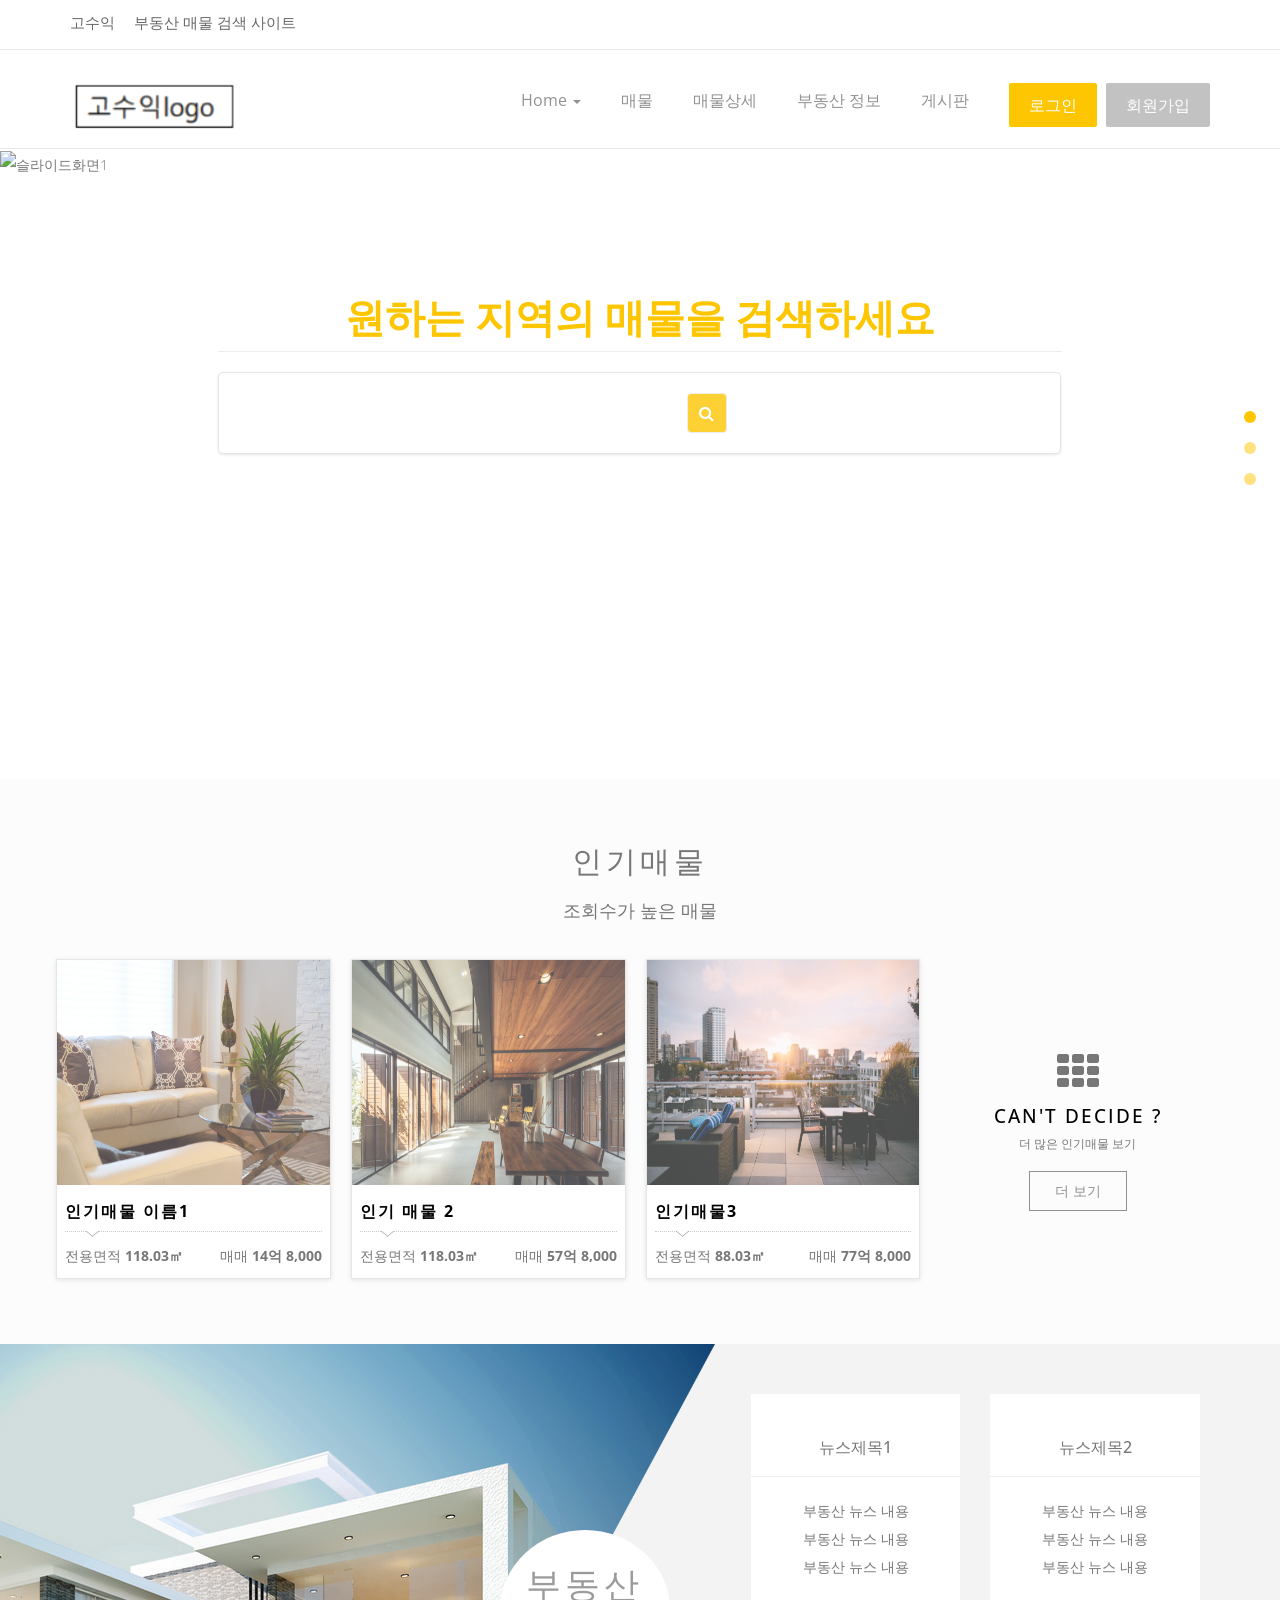
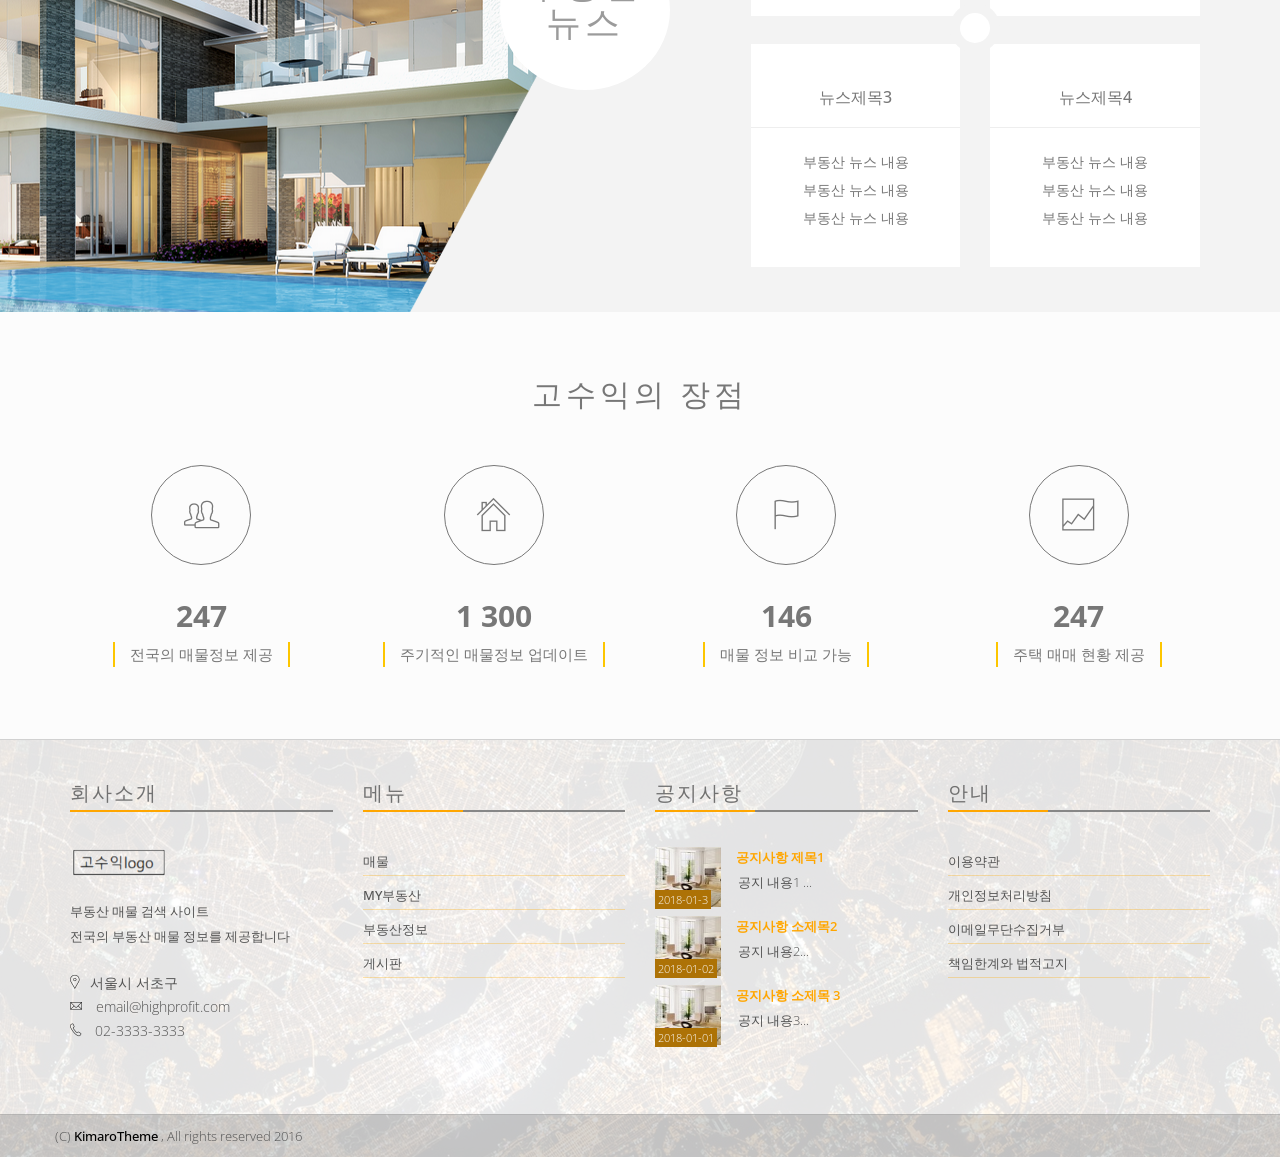
==== commit 4cae78c8: "WebContent - index.html) / 안내 문구 내용 수정 WebContent - assets - css - main.css 추가 : 안내 문구 디자인 수정 (글씨 진하" ====
--- a/GOSUIC/WebContent/index.html
+++ b/GOSUIC/WebContent/index.html
@@ -7,103 +7,114 @@
 <!--<![endif]-->
 
 <head>
-  <meta charset="utf-8">
-  <meta http-equiv="X-UA-Compatible" content="IE=edge">
-  <title>고수익 | Home </title>
-  <meta name="description" content="GARO is a real-estate template">
-  <meta name="author" content="Kimarotec">
-  <meta name="keyword" content="html5, css, bootstrap, property, real-estate theme , bootstrap template">
-  <meta name="viewport" content="width=device-width, initial-scale=1">
-
-  <link href='http://fonts.googleapis.com/css?family=Open+Sans:400,300,700,800' rel='stylesheet' type='text/css'>
-
-  <!-- Place favicon.ico and apple-touch-icon.png in the root directory -->	
-  <link rel="shortcut icon" href="favicon.ico" type="image/x-icon">
-  <link rel="icon" href="favicon.ico" type="image/x-icon">
-
-  <link rel="stylesheet" href="assets/css/normalize.css">
-  <link rel="stylesheet" href="assets/css/font-awesome.min.css">
-  <link rel="stylesheet" href="assets/css/fontello.css">
-  <link href="assets/fonts/icon-7-stroke/css/pe-icon-7-stroke.css" rel="stylesheet">
-  <link href="assets/fonts/icon-7-stroke/css/helper.css" rel="stylesheet">
-  <link href="assets/css/animate.css" rel="stylesheet" media="screen">
-  <link rel="stylesheet" href="assets/css/bootstrap-select.min.css">
-  <link rel="stylesheet" href="bootstrap/css/bootstrap.min.css">
-  <link rel="stylesheet" href="assets/css/icheck.min_all.css">
-  <link rel="stylesheet" href="assets/css/price-range.css">
-  <link rel="stylesheet" href="assets/css/owl.carousel.css">
-  <link rel="stylesheet" href="assets/css/owl.theme.css">
-  <link rel="stylesheet" href="assets/css/owl.transitions.css">
-  <link rel="stylesheet" href="assets/css/style.css">
-  <link rel="stylesheet" href="assets/css/responsive.css">
+<meta charset="utf-8">
+<meta http-equiv="X-UA-Compatible" content="IE=edge">
+<title>고수익 | Home</title>
+<meta name="description" content="GARO is a real-estate template">
+<meta name="author" content="Kimarotec">
+<meta name="keyword"
+	content="html5, css, bootstrap, property, real-estate theme , bootstrap template">
+<meta name="viewport" content="width=device-width, initial-scale=1">
+
+<link
+	href='http://fonts.googleapis.com/css?family=Open+Sans:400,300,700,800'
+	rel='stylesheet' type='text/css'>
+
+<!-- Place favicon.ico and apple-touch-icon.png in the root directory -->
+<link rel="shortcut icon" href="favicon.ico" type="image/x-icon">
+<link rel="icon" href="favicon.ico" type="image/x-icon">
+
+<link rel="stylesheet" href="assets/css/normalize.css">
+<link rel="stylesheet" href="assets/css/font-awesome.min.css">
+<link rel="stylesheet" href="assets/css/fontello.css">
+<link href="assets/fonts/icon-7-stroke/css/pe-icon-7-stroke.css"
+	rel="stylesheet">
+<link href="assets/fonts/icon-7-stroke/css/helper.css" rel="stylesheet">
+<link href="assets/css/animate.css" rel="stylesheet" media="screen">
+<link rel="stylesheet" href="assets/css/bootstrap-select.min.css">
+<link rel="stylesheet" href="bootstrap/css/bootstrap.min.css">
+<link rel="stylesheet" href="assets/css/icheck.min_all.css">
+<link rel="stylesheet" href="assets/css/price-range.css">
+<link rel="stylesheet" href="assets/css/owl.carousel.css">
+<link rel="stylesheet" href="assets/css/owl.theme.css">
+<link rel="stylesheet" href="assets/css/owl.transitions.css">
+<link rel="stylesheet" href="assets/css/style.css">
+<link rel="stylesheet" href="assets/css/responsive.css">
+
+<link rel="stylesheet" href="assets/css/main.css">
 </head>
 
 <body>
 
-  <div id="preloader">
-    <div id="status">&nbsp;</div>
-  </div>
-  <!-- Body content -->
-
-  <div class="header-connect">
-    <div class="container">
-      <div class="row">
-        <div class="col-md-5 col-sm-8  col-xs-12">
-          <div class="header-half header-call">
-            <!--  왼쪽 상단 헤더 -->
-            <p>
-              <span>고수익</span>
-              <span>부동산 매물 검색 사이트</span>
-            </p>
-          </div>
-        </div>
-        <div class="col-md-2 col-md-offset-5  col-sm-3 col-sm-offset-1  col-xs-12">
-          <div class="header-half header-social">
-            <!--  오른쪽 상단 헤더-->
-          </div>
-        </div>
-      </div>
-    </div>
-  </div>
-  <!--End top header -->
-
-  <nav class="navbar navbar-default ">
-    <div class="container">
-      <!-- Brand and toggle get grouped for better mobile display -->
-      <div class="navbar-header">
-        <button type="button" class="navbar-toggle collapsed" data-toggle="collapse" data-target="#navigation">
-                        <span class="sr-only">Toggle navigation</span>
-                        <span class="icon-bar"></span>
-                        <span class="icon-bar"></span>
-                        <span class="icon-bar"></span>
-                    </button>
-        <!--왼쪽 상단 로고  -->
-        <a class="navbar-brand" href="index.html"><img src="assets/img/mainpage/gologosample.png" alt=""></a>
-      </div>
-
-      <!-- Collect the nav links, forms, and other content for toggling -->
-      <div class="collapse navbar-collapse yamm" id="navigation">
-        <div class="button navbar-right">
-          <!-- 로그인, 회원가입 버튼  -->
-          <button class="navbar-btn nav-button wow bounceInRight login" onclick=" window.open('/GOSUIC/loginform.sp')" data-wow-delay="0.45s">로그인</button>
-          <button class="navbar-btn nav-button wow fadeInRight" onclick=" window.open('/GOSUIC/insert.sp')" data-wow-delay="0.48s">회원가입</button>
-        </div>
-
-        <!-- 메뉴바 -->
-        <ul class="main-nav nav navbar-nav navbar-right">
-          <li>
-            <a href="index.html">Home <b class="caret"></b></a>
-
-          </li>
-<!-- /TestMVC03/list.sp -->
-        <!--   <li class="wow fadeInDown" data-wow-delay="0.2s"><a class="" href="/GOSUIC/list.sp">매물</a></li>-->
-          
-           <li class="wow fadeInDown" data-wow-delay="0.2s"><a class="" href="/GOSUIC/list.sp">매물</a></li>
-          <li class="wow fadeInDown" data-wow-delay="0.3s"><a class="" href="/GOSUIC/properties.sp">매물상세</a></li>
-          <li class="wow fadeInDown" data-wow-delay="0.4s"><a class="" href="">부동산 정보</a></li>
-          <li class="wow fadeInDown" data-wow-delay="0.5s"><a class="" href="">게시판</a></li>
-          <!--   NAVBAR 의  드롭다운 다운 메뉴 코드 -->	
-          <!-- <li class="dropdown yamm-fw" data-wow-delay="0.6s">
+	<div id="preloader">
+		<div id="status">&nbsp;</div>
+	</div>
+	<!-- Body content -->
+
+	<div class="header-connect">
+		<div class="container">
+			<div class="row">
+				<div class="col-md-5 col-sm-8  col-xs-12">
+					<div class="header-half header-call">
+						<!--  왼쪽 상단 헤더 -->
+						<p>
+							<span>고수익</span> <span>부동산 매물 검색 사이트</span>
+						</p>
+					</div>
+				</div>
+				<div
+					class="col-md-2 col-md-offset-5  col-sm-3 col-sm-offset-1  col-xs-12">
+					<div class="header-half header-social">
+						<!--  오른쪽 상단 헤더-->
+					</div>
+				</div>
+			</div>
+		</div>
+	</div>
+	<!--End top header -->
+
+	<nav class="navbar navbar-default ">
+		<div class="container">
+			<!-- Brand and toggle get grouped for better mobile display -->
+			<div class="navbar-header">
+				<button type="button" class="navbar-toggle collapsed"
+					data-toggle="collapse" data-target="#navigation">
+					<span class="sr-only">Toggle navigation</span> <span
+						class="icon-bar"></span> <span class="icon-bar"></span> <span
+						class="icon-bar"></span>
+				</button>
+				<!--왼쪽 상단 로고  -->
+				<a class="navbar-brand" href="index.html"><img
+					src="assets/img/mainpage/gologosample.png" alt=""></a>
+			</div>
+
+			<!-- Collect the nav links, forms, and other content for toggling -->
+			<div class="collapse navbar-collapse yamm" id="navigation">
+				<div class="button navbar-right">
+					<!-- 로그인, 회원가입 버튼  -->
+					<button class="navbar-btn nav-button wow bounceInRight login"
+						onclick=" window.open('/GOSUIC/loginform.sp')"
+						data-wow-delay="0.45s">로그인</button>
+					<button class="navbar-btn nav-button wow fadeInRight"
+						onclick=" window.open('/GOSUIC/insert.sp')" data-wow-delay="0.48s">회원가입</button>
+				</div>
+
+				<!-- 메뉴바 -->
+				<ul class="main-nav nav navbar-nav navbar-right">
+					<li><a href="index.html">Home <b class="caret"></b></a></li>
+					<!-- /TestMVC03/list.sp -->
+					<!--   <li class="wow fadeInDown" data-wow-delay="0.2s"><a class="" href="/GOSUIC/list.sp">매물</a></li>-->
+
+					<li class="wow fadeInDown" data-wow-delay="0.2s"><a class=""
+						href="/GOSUIC/list.sp">매물</a></li>
+					<li class="wow fadeInDown" data-wow-delay="0.3s"><a class=""
+						href="/GOSUIC/properties.sp">매물상세</a></li>
+					<li class="wow fadeInDown" data-wow-delay="0.4s"><a class=""
+						href="">부동산 정보</a></li>
+					<li class="wow fadeInDown" data-wow-delay="0.5s"><a class=""
+						href="">게시판</a></li>
+					<!--   NAVBAR 의  드롭다운 다운 메뉴 코드 -->
+					<!-- <li class="dropdown yamm-fw" data-wow-delay="0.6s">
                             <a href="#" class="dropdown-toggle" data-toggle="dropdown" data-hover="dropdown" data-delay="200">Template <b class="caret"></b></a>
                             <ul class="dropdown-menu">
                                 <li>
@@ -177,419 +188,447 @@
                                         </div>
                                     </div>
                                 ///.yamm-content -->
-          <!-- </li> -->
-          <!-- </ul> -->
-          <!-- </li> -->
-
-          <!-- 고객문의 메뉴(우선 진행안함) -->
-          <!-- <li class="wow fadeInDown" data-wow-delay="0.5s"><a href="contact.html">Contact</a></li> -->
-        </ul>
-        <!--메뉴바 메뉴입력END-->
-        <!--"main-nav nav navbar-nav navbar-right" END  -->
-
-      </div>
-      <!-- /.navbar-collapse -->
-    </div>
-    <!-- /.container-fluid -->
-  </nav>
-  <!-- End of nav bar 상단 메뉴바 END-->
-
-
-  <!--슬라이드 화면 시작   -->
-  <div class="slider-area">
-    <div class="slider">
-      <div id="bg-slider" class="owl-carousel owl-theme">
-
-        <div class="item"><img src="assets/img/mainpage/slide1/skyline001.jpg" alt="슬라이드화면1"></div>
-        <div class="item"><img src="assets/img/mainpage/slide1/skyline002.jpg" alt="슬라이드화면2"></div>
-        <div class="item"><img src="assets/img/mainpage/slide1/skyline003.jpg" alt="슬라이드화면3"></div>
-
-      </div>
-    </div>
-    <div class="slider-content">
-      <div class="row">
-        <div class="col-lg-8 col-lg-offset-2 col-md-10 col-md-offset-1 col-sm-12">
-          <h2>매물을 검색할 지역을 선택하세요</h2>
-          <p>검색버튼을 누르세요</p>
-          <div class="search-form wow pulse" data-wow-delay="0.8s">
-
-            <form action="" class=" form-inline">
-           
-
-              <!-- 검색버튼  -->
-              <button class="btn search-btn" type="submit" onclick=" window.open('/GOSUIC/findaddress.html')"><i class="fa fa-search" ></i></button>
-
-
-          </div>
-          <!-- 검색창구분  end -->
-          </form>
-          <!-- 검색창 end -->
-        </div>
-        <!-- class="col-lg-8 col-lg-offset-2 col-md-10 col-md-offset-1 col-sm-12" end -->
-      </div>
-      <!-- class="row" end  -->
-    </div>
-    <!--  class="slider-content" end-->
-  </div>
-  <!--  슬라이드 화면 end = class="slider-area" end -->
-
-
-  <!-- property area -->
-  <div class="content-area home-area-1 recent-property" style="background-color: #FCFCFC; padding-bottom: 55px;">
-    <div class="container">
-      <div class="row">
-        <div class="col-md-10 col-md-offset-1 col-sm-12 text-center page-title">
-          <!-- /.feature title -->
-          <h2>인기매물 </h2>
-          <p>조회수가 높은 매물</p>
-        </div>
-      </div>
-
-      <div class="row">
-        <div class="proerty-th">
-          <div class="col-sm-6 col-md-3 p0">
-            <div class="box-two proerty-item">
-              <div class="item-thumb">
-                <a href="property-1.html"><img src="assets/img/mainpage/topproperties/livingroom01.jpg"></a>
-              </div>
-              <div class="item-entry overflow">
-                <h5><a href="property-1.html" >인기매물 이름1 </a></h5>
-                <div class="dot-hr"></div>
-                <span class="pull-left">전용면적 <b> 118.03㎡</b></span>
-                <span class="proerty-price pull-right">매매 <b>14억 8,000</b></span>
-              </div>
-            </div>
-          </div>
-
-          <div class="col-sm-6 col-md-3 p0">
-            <div class="box-two proerty-item">
-              <div class="item-thumb">
-                <a href="property-2.html"><img src="assets/img/mainpage/topproperties/building01.jpg"></a>
-              </div>
-              <div class="item-entry overflow">
-                <h5><a href="property-2.html" >인기 매물 2</a></h5>
-                <div class="dot-hr"></div>
-                <span class="pull-left">전용면적 <b> 118.03㎡</b></span>
-                <span class="proerty-price pull-right">매매 <b>57억 8,000</b></span>
-              </div>
-            </div>
-          </div>
-
-          <div class="col-sm-6 col-md-3 p0">
-            <div class="box-two proerty-item">
-              <div class="item-thumb">
-                <a href="property-3.html"><img src="assets/img/mainpage/topproperties/apartment01.jpg"></a>
-
-              </div>
-              <div class="item-entry overflow">
-                <h5><a href="property-3.html">인기매물3</a></h5>
-                <div class="dot-hr"></div>
-                <span class="pull-left">전용면적 <b> 88.03㎡</b></span>
-                <span class="proerty-price pull-right">매매 <b>77억 8,000</b></span>
-              </div>
-            </div>
-          </div>
-
-
-          <div class="col-sm-6 col-md-3 p0">
-            <div class="box-tree more-proerty text-center">
-              <div class="item-tree-icon">
-                <i class="fa fa-th"></i>
-              </div>
-              <div class="more-entry overflow">
-                <h5><a href="property-1.html" >CAN'T DECIDE ? </a></h5>
-                <h5 class="tree-sub-ttl">더 많은 인기매물 보기</h5>
-                <button class="btn border-btn more-black" value="All properties" onclick=" window.open('/GOSUIC/list.sp')">더 보기</button>
-              </div>
-            </div>
-          </div>
-
-        </div>
-      </div>
-    </div>
-  </div>
-
-  <!--Welcome area -->
-  <div class="Welcome-area">
-    <div class="container">
-      <div class="row">
-        <div class="col-md-12 Welcome-entry  col-sm-12">
-          <div class="col-md-5 col-md-offset-2 col-sm-6 col-xs-12">
-            <div class="welcome_text wow fadeInLeft" data-wow-delay="0.3s" data-wow-offset="100">
-              <div class="row">
-                <div class="col-md-10 col-md-offset-1 col-sm-12 text-center page-title">
-                  <!-- /.feature title -->
-                  <h2>부동산뉴스</h2>
-
-                </div>
-
-              </div>
-            </div>
-          </div>
-
-          <!-- 부동산 뉴스 부분 -->
-          <div class="col-md-5 col-sm-6 col-xs-12">
-            <div class="welcome_services wow fadeInRight" data-wow-delay="0.3s" data-wow-offset="100">
-  <!-- 부동산 뉴스 첫번째줄 -->
-              <div class="row">
-                <div class="col-xs-6 m-padding">
-                  <div class="welcome-estate">
-
-                    <b><h5>뉴스제목1</h5></b>
-                    <hr>
-                      부동산 뉴스 내용<br>
-                      부동산 뉴스 내용<br>
-                      부동산 뉴스 내용<br>
-                  </div>
-                </div>
-
-
-                <div class="col-xs-6 m-padding">
-                  <div class="welcome-estate">
-                    <b><h5>뉴스제목2</h5></b>
-                    <hr>
-                      부동산 뉴스 내용<br>
-                      부동산 뉴스 내용<br>
-                      부동산 뉴스 내용<br>
-
-                  </div>
-                </div>
-
-
-                <div class="col-xs-12 text-center">
-                  <i class="welcome-circle"></i>
-                </div>
-
-                <div class="col-xs-6 m-padding">
-                  <div class="welcome-estate">
-                    <b><h5>뉴스제목3</h5></b>
-                    <hr>
-                      부동산 뉴스 내용<br>
-                      부동산 뉴스 내용<br>
-                      부동산 뉴스 내용<br>
-                  </div>
-                </div>
-                <div class="col-xs-6 m-padding">
-                  <div class="welcome-estate">
-                    <b><h5>뉴스제목4</h5></b>
-                    <hr>
-                      부동산 뉴스 내용<br>
-                      부동산 뉴스 내용<br>
-                      부동산 뉴스 내용<br>
-                  </div>
-                </div>
-
-              </div>
-            </div>
-          </div>
-        </div>
-      </div>
-    </div>
-  </div>
-
-  <!-- Count area -->
-  <div class="count-area">
-    <div class="container">
-      <div class="row">
-        <div class="col-md-10 col-md-offset-1 col-sm-12 text-center page-title">
-          <!-- /.feature title -->
-          <h2>고수익의 장점</h2>
-        </div>
-      </div>
-      <div class="row">
-        <div class="col-md-12 col-xs-12 percent-blocks m-main" data-waypoint-scroll="true">
-          <div class="row">
-            <div class="col-sm-3 col-xs-6">
-              <div class="count-item">
-                <div class="count-item-circle">
-                  <span class="pe-7s-users"></span>
-                </div>
-                <div class="chart" data-percent="5000">
-                  <h2 class="percent" id="counter">0</h2>
-                  <h5>전국의 매물정보 제공</h5>
-                </div>
-              </div>
-            </div>
-            <div class="col-sm-3 col-xs-6">
-              <div class="count-item">
-                <div class="count-item-circle">
-                  <span class="pe-7s-home"></span>
-                </div>
-                <div class="chart" data-percent="5000">
-                  <h2 class="percent" id="counter1">0</h2>
-                  <h5>주기적인 매물정보 업데이트</h5>
-                </div>
-              </div>
-            </div>
-            <div class="col-sm-3 col-xs-6">
-              <div class="count-item">
-                <div class="count-item-circle">
-                  <span class="pe-7s-flag"></span>
-                </div>
-                <div class="chart" data-percent="120">
-                  <h2 class="percent" id="counter2">0</h2>
-                  <h5>매물 정보 비교 가능</h5>
-                </div>
-              </div>
-            </div>
-            <div class="col-sm-3 col-xs-6">
-              <div class="count-item">
-                <div class="count-item-circle">
-                  <span class="pe-7s-graph2"></span>
-                </div>
-                <div class="chart" data-percent="5000">
-                  <h2 class="percent" id="counter3">5000</h2>
-                  <h5>주택 매매 현황 제공</h5>
-                </div>
-              </div>
-
-            </div>
-          </div>
-        </div>
-      </div>
-    </div>
-  </div>
-
-
-  <!-- Footer area-->
-  <div class="footer-area">
-
-    <div class=" footer">
-      <div class="container">
-        <div class="row">
-
-          <div class="col-md-3 col-sm-6 wow fadeInRight animated">
-            <div class="single-footer">
-              <h4>회사소개</h4>
-              <div class="footer-title-line"></div>
-
-              <img src="assets/img/mainpage/gologosample.png" alt="" class="wow pulse" data-wow-delay="1s">
-              <p>부동산 매물 검색 사이트<br>
-              전국의 부동산 매물 정보를 제공합니다
-              </p>
-              <ul class="footer-adress">
-                <li><i class="pe-7s-map-marker strong"> </i>서울시 서초구</li>
-                <li><i class="pe-7s-mail strong"> </i> email@highprofit.com</li>
-                <li><i class="pe-7s-call strong"> </i> 02-3333-3333</li>
-              </ul>
-            </div>
-          </div>
-          <div class="col-md-3 col-sm-6 wow fadeInRight animated">
-            <div class="single-footer">
-              <h4>메뉴</h4>
-              <div class="footer-title-line"></div>
-              <ul class="footer-menu">
-                <li><a href="/GOSUIC/list.sp">매물</a> </li>
-                <li><a href="#">MY부동산</a> </li>
-                <li><a href="submit-property.jsp">부동산정보</a></li>
-                <li><a href="contact.html">게시판</a></li>
-              </ul>
-            </div>
-          </div>
-          <!-- class="col-md-3 col-sm-6 wow fadeInRight animated" end -->
-          <div class="col-md-3 col-sm-6 wow fadeInRight animated">
-            <div class="single-footer">
-              <h4>공지사항</h4>
-              <div class="footer-title-line"></div>
-              <ul class="footer-blog">
-                <li>
-                  <div class="col-md-3 col-sm-4 col-xs-4 blg-thumb p0">
-                    <a href="single.html">
-                                                <img src="assets/img/demo/small-proerty-2.jpg">
-                                            </a>
-                    <span class="blg-date">2018-01-3</span>
-
-                  </div>
-                  <div class="col-md-8  col-sm-8 col-xs-8  blg-entry">
-                    <h6> <a href="single.html">공지사항 제목1</a></h6>
-                    <p style="line-height: 17px; padding: 8px 2px;">공지 내용1 ...</p>
-                  </div>
-                </li>
-
-                <li>
-                  <div class="col-md-3 col-sm-4 col-xs-4 blg-thumb p0">
-                    <a href="single.html">
-                                                <img src="assets/img/demo/small-proerty-2.jpg">
-                                            </a>
-                    <span class="blg-date">2018-01-02</span>
-
-                  </div>
-                  <div class="col-md-8  col-sm-8 col-xs-8  blg-entry">
-                    <h6> <a href="single.html">공지사항 소제목2</a></h6>
-                    <p style="line-height: 17px; padding: 8px 2px;">공지 내용2...</p>
-                  </div>
-                </li>
-
-                <li>
-                  <div class="col-md-3 col-sm-4 col-xs-4 blg-thumb p0">
-                    <a href="single.html">
-                                                <img src="assets/img/demo/small-proerty-2.jpg">
-                                            </a>
-                    <span class="blg-date">2018-01-01</span>
-
-                  </div>
-                  <div class="col-md-8  col-sm-8 col-xs-8  blg-entry">
-                    <h6> <a href="single.html">공지사항 소제목 3</a></h6>
-                    <p style="line-height: 17px; padding: 8px 2px;">공지 내용3...</p>
-                  </div>
-                </li>
-
-
-              </ul>
-            </div>
-          </div>
-          <div class="col-md-3 col-sm-6 wow fadeInRight animated">
-            <div class="single-footer news-letter">
-              <h4>안내</h4>
-              <div class="footer-title-line"></div>
-              <ul class="footer-menu">
-                              <li><a href="single.html">이용약관</a></li>
-                              <li><a href="#">개인정보처리방침</a> </li>
-                              <li><a href="#">이메일무단수집거부</a></li>
-                              <li><a href="#">책임한계와 법적고지</a></li>
-                            </ul>
-            </div>
-          </div>
-
-        </div>
-        <!--  class="row" end -->
-
-      </div>
-  <!-- class="container"  end  -->
-    </div>
-    <!--class="footer-area" end   -->
-
-    <div class="footer-copy text-center">
-      <div class="container">
-        <div class="row">
-          <div class="pull-left">
-            <span> (C) <a href="http://www.KimaroTec.com">KimaroTheme</a> , All rights reserved 2016  </span>
-          </div>
-
-        </div>
-      </div>
-    </div>
-
-  </div>
-  <!--"footer-area" end   -->
-
-  <script src="assets/js/modernizr-2.6.2.min.js"></script>
-
-  <script src="assets/js/jquery-1.10.2.min.js"></script>
-  <script src="bootstrap/js/bootstrap.min.js"></script>
-  <script src="assets/js/bootstrap-select.min.js"></script>
-  <script src="assets/js/bootstrap-hover-dropdown.js"></script>
-
-  <script src="assets/js/easypiechart.min.js"></script>
-  <script src="assets/js/jquery.easypiechart.min.js"></script>
-
-  <script src="assets/js/owl.carousel.min.js"></script>
-  <script src="assets/js/wow.js"></script>
-
-  <script src="assets/js/icheck.min.js"></script>
-  <script src="assets/js/price-range.js"></script>
-
-  <script src="assets/js/main.js"></script>
+					<!-- </li> -->
+					<!-- </ul> -->
+					<!-- </li> -->
+
+					<!-- 고객문의 메뉴(우선 진행안함) -->
+					<!-- <li class="wow fadeInDown" data-wow-delay="0.5s"><a href="contact.html">Contact</a></li> -->
+				</ul>
+				<!--메뉴바 메뉴입력END-->
+				<!--"main-nav nav navbar-nav navbar-right" END  -->
+
+			</div>
+			<!-- /.navbar-collapse -->
+		</div>
+		<!-- /.container-fluid -->
+	</nav>
+	<!-- End of nav bar 상단 메뉴바 END-->
+
+
+	<!--슬라이드 화면 시작   -->
+	<div class="slider-area">
+		<div class="slider">
+			<div id="bg-slider" class="owl-carousel owl-theme">
+
+				<div class="item">
+					<img src="assets/img/mainpage/slide1/skyline001.jpg" alt="슬라이드화면1">
+				</div>
+				<div class="item">
+					<img src="assets/img/mainpage/slide1/skyline002.jpg" alt="슬라이드화면2">
+				</div>
+				<div class="item">
+					<img src="assets/img/mainpage/slide1/skyline003.jpg" alt="슬라이드화면3">
+				</div>
+
+			</div>
+		</div>
+		<div class="slider-content">
+			<div class="row">
+				<div
+					class="col-lg-8 col-lg-offset-2 col-md-10 col-md-offset-1 col-sm-12">
+					<div class="search">
+						<br>
+						원하는 지역의 매물을 검색하세요
+						<br>
+						<hr>
+					</div>
+					
+					<div class="search-form wow pulse" data-wow-delay="0.8s">
+						<form action="" class="form-inline">
+							<!-- 검색버튼  -->
+							검색버튼을 누르세요 <button class="btn search-btn" type="submit"
+								onclick=" window.open('/GOSUIC/findaddress.html')">
+								<i class="fa fa-search"></i>
+							</button>
+							</form>
+					</div>
+					<!-- 검색창구분  end -->
+					
+					<!-- 검색창 end -->
+				</div>
+				<!-- class="col-lg-8 col-lg-offset-2 col-md-10 col-md-offset-1 col-sm-12" end -->
+			</div>
+			<!-- class="row" end  -->
+		</div>
+		<!--  class="slider-content" end-->
+	</div>
+	<!--  슬라이드 화면 end = class="slider-area" end -->
+
+
+	<!-- property area -->
+	<div class="content-area home-area-1 recent-property"
+		style="background-color: #FCFCFC; padding-bottom: 55px;">
+		<div class="container">
+			<div class="row">
+				<div
+					class="col-md-10 col-md-offset-1 col-sm-12 text-center page-title">
+					<!-- /.feature title -->
+					<h2>인기매물</h2>
+					<p>조회수가 높은 매물</p>
+				</div>
+			</div>
+
+			<div class="row">
+				<div class="proerty-th">
+					<div class="col-sm-6 col-md-3 p0">
+						<div class="box-two proerty-item">
+							<div class="item-thumb">
+								<a href="property-1.html"><img
+									src="assets/img/mainpage/topproperties/livingroom01.jpg"></a>
+							</div>
+							<div class="item-entry overflow">
+								<h5>
+									<a href="property-1.html">인기매물 이름1 </a>
+								</h5>
+								<div class="dot-hr"></div>
+								<span class="pull-left">전용면적 <b> 118.03㎡</b></span> <span
+									class="proerty-price pull-right">매매 <b>14억 8,000</b></span>
+							</div>
+						</div>
+					</div>
+
+					<div class="col-sm-6 col-md-3 p0">
+						<div class="box-two proerty-item">
+							<div class="item-thumb">
+								<a href="property-2.html"><img
+									src="assets/img/mainpage/topproperties/building01.jpg"></a>
+							</div>
+							<div class="item-entry overflow">
+								<h5>
+									<a href="property-2.html">인기 매물 2</a>
+								</h5>
+								<div class="dot-hr"></div>
+								<span class="pull-left">전용면적 <b> 118.03㎡</b></span> <span
+									class="proerty-price pull-right">매매 <b>57억 8,000</b></span>
+							</div>
+						</div>
+					</div>
+
+					<div class="col-sm-6 col-md-3 p0">
+						<div class="box-two proerty-item">
+							<div class="item-thumb">
+								<a href="property-3.html"><img
+									src="assets/img/mainpage/topproperties/apartment01.jpg"></a>
+
+							</div>
+							<div class="item-entry overflow">
+								<h5>
+									<a href="property-3.html">인기매물3</a>
+								</h5>
+								<div class="dot-hr"></div>
+								<span class="pull-left">전용면적 <b> 88.03㎡</b></span> <span
+									class="proerty-price pull-right">매매 <b>77억 8,000</b></span>
+							</div>
+						</div>
+					</div>
+
+
+					<div class="col-sm-6 col-md-3 p0">
+						<div class="box-tree more-proerty text-center">
+							<div class="item-tree-icon">
+								<i class="fa fa-th"></i>
+							</div>
+							<div class="more-entry overflow">
+								<h5>
+									<a href="property-1.html">CAN'T DECIDE ? </a>
+								</h5>
+								<h5 class="tree-sub-ttl">더 많은 인기매물 보기</h5>
+								<button class="btn border-btn more-black" value="All properties"
+									onclick=" window.open('/GOSUIC/list.sp')">더 보기</button>
+							</div>
+						</div>
+					</div>
+
+				</div>
+			</div>
+		</div>
+	</div>
+
+	<!--Welcome area -->
+	<div class="Welcome-area">
+		<div class="container">
+			<div class="row">
+				<div class="col-md-12 Welcome-entry  col-sm-12">
+					<div class="col-md-5 col-md-offset-2 col-sm-6 col-xs-12">
+						<div class="welcome_text wow fadeInLeft" data-wow-delay="0.3s"
+							data-wow-offset="100">
+							<div class="row">
+								<div
+									class="col-md-10 col-md-offset-1 col-sm-12 text-center page-title">
+									<!-- /.feature title -->
+									<h2>부동산뉴스</h2>
+
+								</div>
+
+							</div>
+						</div>
+					</div>
+
+					<!-- 부동산 뉴스 부분 -->
+					<div class="col-md-5 col-sm-6 col-xs-12">
+						<div class="welcome_services wow fadeInRight"
+							data-wow-delay="0.3s" data-wow-offset="100">
+							<!-- 부동산 뉴스 첫번째줄 -->
+							<div class="row">
+								<div class="col-xs-6 m-padding">
+									<div class="welcome-estate">
+
+										<b><h5>뉴스제목1</h5></b>
+										<hr>
+										부동산 뉴스 내용<br> 부동산 뉴스 내용<br> 부동산 뉴스 내용<br>
+									</div>
+								</div>
+
+
+								<div class="col-xs-6 m-padding">
+									<div class="welcome-estate">
+										<b><h5>뉴스제목2</h5></b>
+										<hr>
+										부동산 뉴스 내용<br> 부동산 뉴스 내용<br> 부동산 뉴스 내용<br>
+
+									</div>
+								</div>
+
+
+								<div class="col-xs-12 text-center">
+									<i class="welcome-circle"></i>
+								</div>
+
+								<div class="col-xs-6 m-padding">
+									<div class="welcome-estate">
+										<b><h5>뉴스제목3</h5></b>
+										<hr>
+										부동산 뉴스 내용<br> 부동산 뉴스 내용<br> 부동산 뉴스 내용<br>
+									</div>
+								</div>
+								<div class="col-xs-6 m-padding">
+									<div class="welcome-estate">
+										<b><h5>뉴스제목4</h5></b>
+										<hr>
+										부동산 뉴스 내용<br> 부동산 뉴스 내용<br> 부동산 뉴스 내용<br>
+									</div>
+								</div>
+
+							</div>
+						</div>
+					</div>
+				</div>
+			</div>
+		</div>
+	</div>
+
+	<!-- Count area -->
+	<div class="count-area">
+		<div class="container">
+			<div class="row">
+				<div
+					class="col-md-10 col-md-offset-1 col-sm-12 text-center page-title">
+					<!-- /.feature title -->
+					<h2>고수익의 장점</h2>
+				</div>
+			</div>
+			<div class="row">
+				<div class="col-md-12 col-xs-12 percent-blocks m-main"
+					data-waypoint-scroll="true">
+					<div class="row">
+						<div class="col-sm-3 col-xs-6">
+							<div class="count-item">
+								<div class="count-item-circle">
+									<span class="pe-7s-users"></span>
+								</div>
+								<div class="chart" data-percent="5000">
+									<h2 class="percent" id="counter">0</h2>
+									<h5>전국의 매물정보 제공</h5>
+								</div>
+							</div>
+						</div>
+						<div class="col-sm-3 col-xs-6">
+							<div class="count-item">
+								<div class="count-item-circle">
+									<span class="pe-7s-home"></span>
+								</div>
+								<div class="chart" data-percent="5000">
+									<h2 class="percent" id="counter1">0</h2>
+									<h5>주기적인 매물정보 업데이트</h5>
+								</div>
+							</div>
+						</div>
+						<div class="col-sm-3 col-xs-6">
+							<div class="count-item">
+								<div class="count-item-circle">
+									<span class="pe-7s-flag"></span>
+								</div>
+								<div class="chart" data-percent="120">
+									<h2 class="percent" id="counter2">0</h2>
+									<h5>매물 정보 비교 가능</h5>
+								</div>
+							</div>
+						</div>
+						<div class="col-sm-3 col-xs-6">
+							<div class="count-item">
+								<div class="count-item-circle">
+									<span class="pe-7s-graph2"></span>
+								</div>
+								<div class="chart" data-percent="5000">
+									<h2 class="percent" id="counter3">5000</h2>
+									<h5>주택 매매 현황 제공</h5>
+								</div>
+							</div>
+
+						</div>
+					</div>
+				</div>
+			</div>
+		</div>
+	</div>
+
+
+	<!-- Footer area-->
+	<div class="footer-area">
+
+		<div class=" footer">
+			<div class="container">
+				<div class="row">
+
+					<div class="col-md-3 col-sm-6 wow fadeInRight animated">
+						<div class="single-footer">
+							<h4>회사소개</h4>
+							<div class="footer-title-line"></div>
+
+							<img src="assets/img/mainpage/gologosample.png" alt=""
+								class="wow pulse" data-wow-delay="1s">
+							<p>
+								부동산 매물 검색 사이트<br> 전국의 부동산 매물 정보를 제공합니다
+							</p>
+							<ul class="footer-adress">
+								<li><i class="pe-7s-map-marker strong"> </i>서울시 서초구</li>
+								<li><i class="pe-7s-mail strong"> </i> email@highprofit.com</li>
+								<li><i class="pe-7s-call strong"> </i> 02-3333-3333</li>
+							</ul>
+						</div>
+					</div>
+					<div class="col-md-3 col-sm-6 wow fadeInRight animated">
+						<div class="single-footer">
+							<h4>메뉴</h4>
+							<div class="footer-title-line"></div>
+							<ul class="footer-menu">
+								<li><a href="/GOSUIC/list.sp">매물</a></li>
+								<li><a href="#">MY부동산</a></li>
+								<li><a href="submit-property.jsp">부동산정보</a></li>
+								<li><a href="contact.html">게시판</a></li>
+							</ul>
+						</div>
+					</div>
+					<!-- class="col-md-3 col-sm-6 wow fadeInRight animated" end -->
+					<div class="col-md-3 col-sm-6 wow fadeInRight animated">
+						<div class="single-footer">
+							<h4>공지사항</h4>
+							<div class="footer-title-line"></div>
+							<ul class="footer-blog">
+								<li>
+									<div class="col-md-3 col-sm-4 col-xs-4 blg-thumb p0">
+										<a href="single.html"> <img
+											src="assets/img/demo/small-proerty-2.jpg">
+										</a> <span class="blg-date">2018-01-3</span>
+
+									</div>
+									<div class="col-md-8  col-sm-8 col-xs-8  blg-entry">
+										<h6>
+											<a href="single.html">공지사항 제목1</a>
+										</h6>
+										<p style="line-height: 17px; padding: 8px 2px;">공지 내용1 ...</p>
+									</div>
+								</li>
+
+								<li>
+									<div class="col-md-3 col-sm-4 col-xs-4 blg-thumb p0">
+										<a href="single.html"> <img
+											src="assets/img/demo/small-proerty-2.jpg">
+										</a> <span class="blg-date">2018-01-02</span>
+
+									</div>
+									<div class="col-md-8  col-sm-8 col-xs-8  blg-entry">
+										<h6>
+											<a href="single.html">공지사항 소제목2</a>
+										</h6>
+										<p style="line-height: 17px; padding: 8px 2px;">공지 내용2...</p>
+									</div>
+								</li>
+
+								<li>
+									<div class="col-md-3 col-sm-4 col-xs-4 blg-thumb p0">
+										<a href="single.html"> <img
+											src="assets/img/demo/small-proerty-2.jpg">
+										</a> <span class="blg-date">2018-01-01</span>
+
+									</div>
+									<div class="col-md-8  col-sm-8 col-xs-8  blg-entry">
+										<h6>
+											<a href="single.html">공지사항 소제목 3</a>
+										</h6>
+										<p style="line-height: 17px; padding: 8px 2px;">공지 내용3...</p>
+									</div>
+								</li>
+
+
+							</ul>
+						</div>
+					</div>
+					<div class="col-md-3 col-sm-6 wow fadeInRight animated">
+						<div class="single-footer news-letter">
+							<h4>안내</h4>
+							<div class="footer-title-line"></div>
+							<ul class="footer-menu">
+								<li><a href="single.html">이용약관</a></li>
+								<li><a href="#">개인정보처리방침</a></li>
+								<li><a href="#">이메일무단수집거부</a></li>
+								<li><a href="#">책임한계와 법적고지</a></li>
+							</ul>
+						</div>
+					</div>
+
+				</div>
+				<!--  class="row" end -->
+
+			</div>
+			<!-- class="container"  end  -->
+		</div>
+		<!--class="footer-area" end   -->
+
+		<div class="footer-copy text-center">
+			<div class="container">
+				<div class="row">
+					<div class="pull-left">
+						<span> (C) <a href="http://www.KimaroTec.com">KimaroTheme</a>
+							, All rights reserved 2016
+						</span>
+					</div>
+
+				</div>
+			</div>
+		</div>
+
+	</div>
+	<!--"footer-area" end   -->
+
+	<script src="assets/js/modernizr-2.6.2.min.js"></script>
+
+	<script src="assets/js/jquery-1.10.2.min.js"></script>
+	<script src="bootstrap/js/bootstrap.min.js"></script>
+	<script src="assets/js/bootstrap-select.min.js"></script>
+	<script src="assets/js/bootstrap-hover-dropdown.js"></script>
+
+	<script src="assets/js/easypiechart.min.js"></script>
+	<script src="assets/js/jquery.easypiechart.min.js"></script>
+
+	<script src="assets/js/owl.carousel.min.js"></script>
+	<script src="assets/js/wow.js"></script>
+
+	<script src="assets/js/icheck.min.js"></script>
+	<script src="assets/js/price-range.js"></script>
+
+	<script src="assets/js/main.js"></script>
 
 </body>
 
--- a/GOSUIC/WebContent/assets/css/main.css
+++ b/GOSUIC/WebContent/assets/css/main.css
@@ -0,0 +1,13 @@
+@charset "UTF-8";
+
+/*슬라이드 화면의 '매물을 검색할 지역을 선택하세요'부분 */
+.search {
+	font-size: 40px;
+	font-weight:bold;
+	color:#fdc601;
+	text-align:center;
+	background-color: #ffffff;
+	background-color: rgba( 255, 255, 255, 0.5 );
+	}
+	
+}
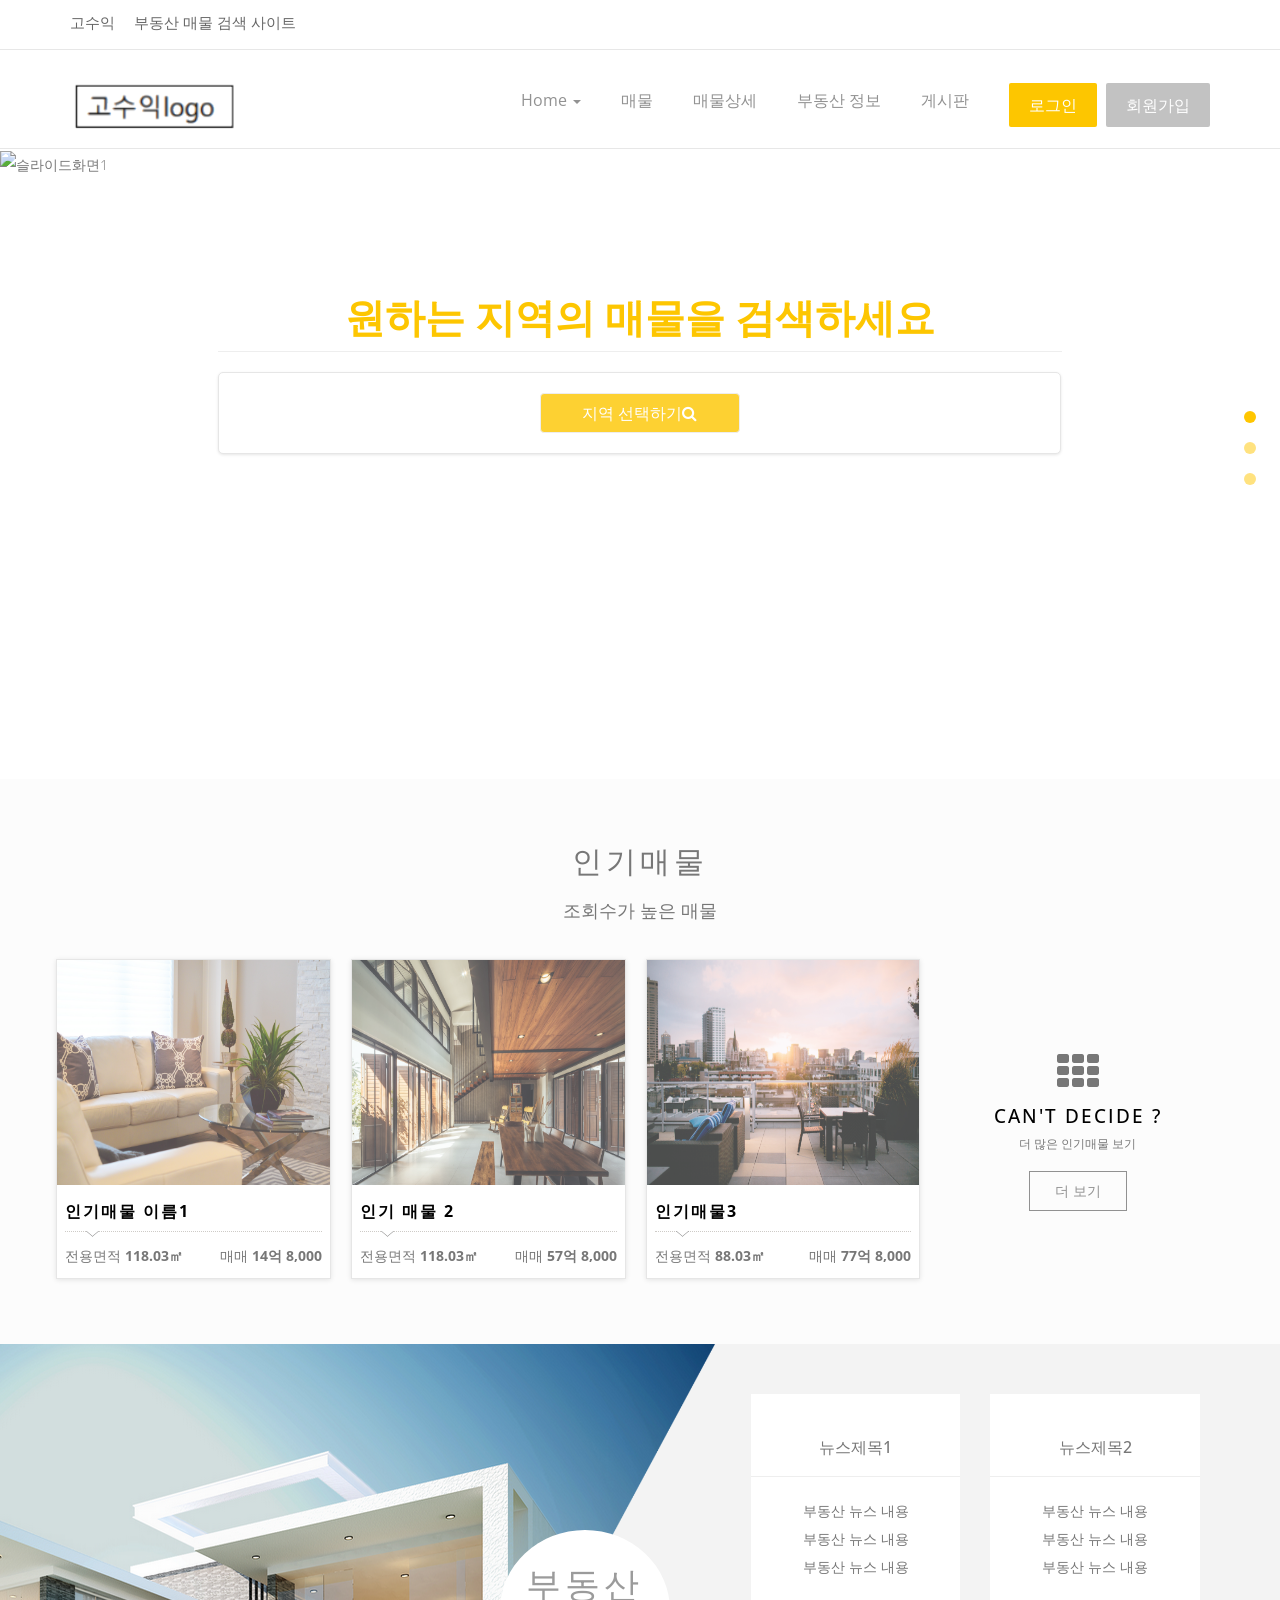
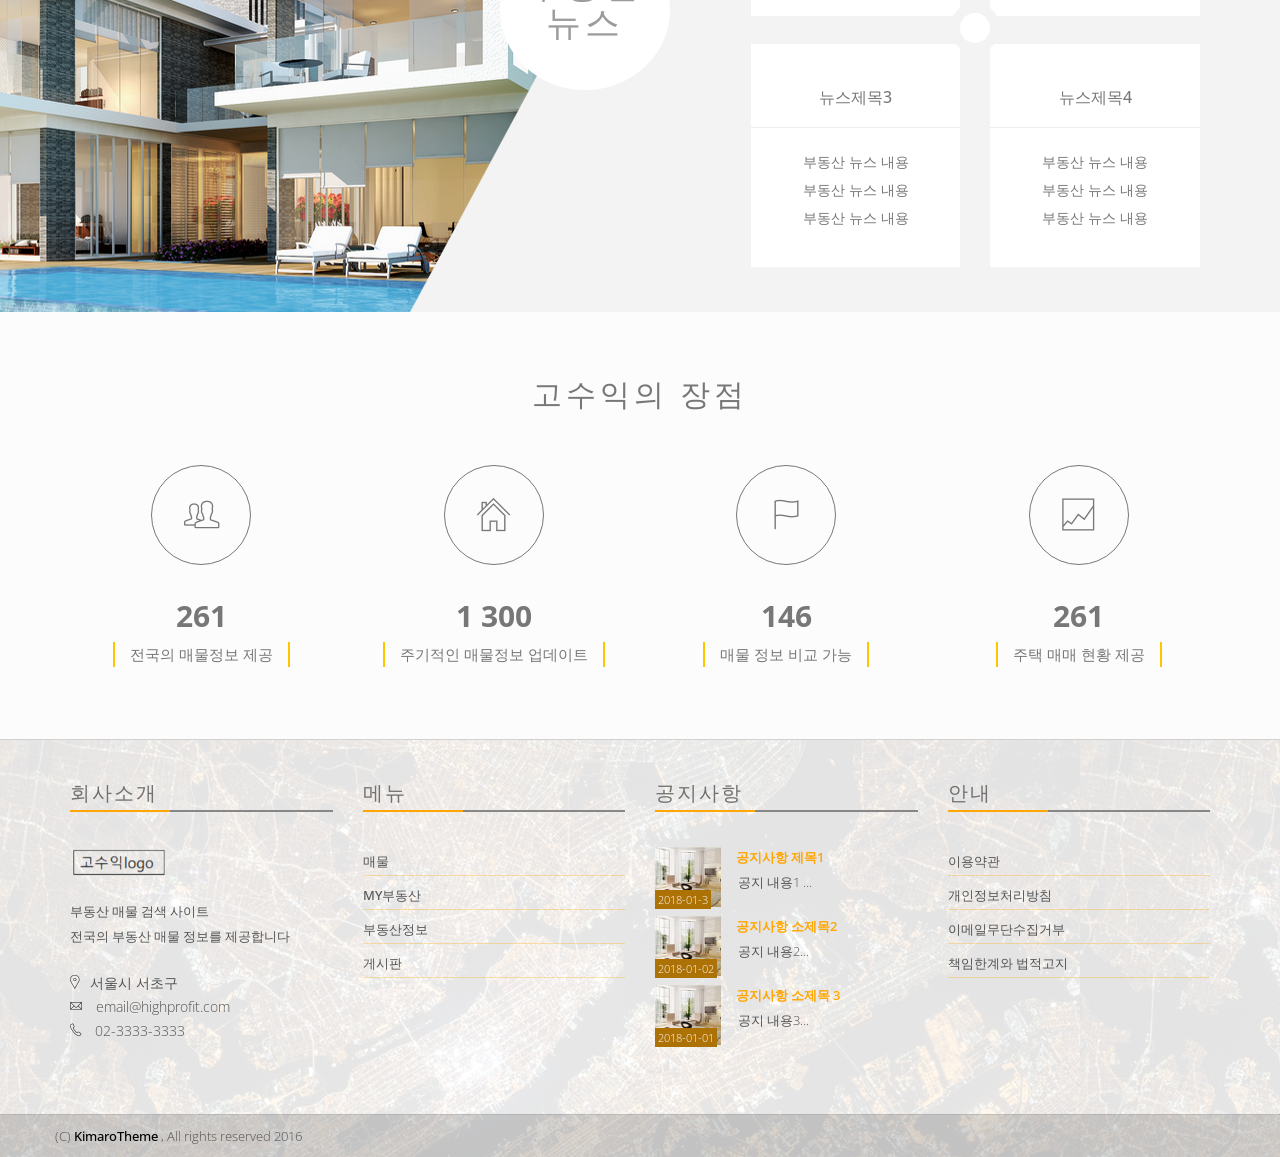
==== commit f21edca5: "WebContent/index.html ) 지역 선택 버튼 문구 수정 WebContent/assets/css/main.css ) '지역선택하기' 버튼 디자인 추가" ====
--- a/GOSUIC/WebContent/index.html
+++ b/GOSUIC/WebContent/index.html
@@ -228,23 +228,21 @@
 				<div
 					class="col-lg-8 col-lg-offset-2 col-md-10 col-md-offset-1 col-sm-12">
 					<div class="search">
-						<br>
-						원하는 지역의 매물을 검색하세요
-						<br>
+						<br> 원하는 지역의 매물을 검색하세요 <br>
 						<hr>
 					</div>
-					
-					<div class="search-form wow pulse" data-wow-delay="0.8s">
-						<form action="" class="form-inline">
-							<!-- 검색버튼  -->
-							검색버튼을 누르세요 <button class="btn search-btn" type="submit"
-								onclick=" window.open('/GOSUIC/findaddress.html')">
-								<i class="fa fa-search"></i>
-							</button>
-							</form>
+
+					<div class="search-form wow pulse">
+			
+						<!-- 검색버튼  -->
+						<button class="btn search1-btn" type="submit"
+							onclick=" window.open('/GOSUIC/findaddress.html')">
+							지역 선택하기<i class="fa fa-search"></i>
+						</button>
+
 					</div>
 					<!-- 검색창구분  end -->
-					
+
 					<!-- 검색창 end -->
 				</div>
 				<!-- class="col-lg-8 col-lg-offset-2 col-md-10 col-md-offset-1 col-sm-12" end -->
--- a/GOSUIC/WebContent/assets/css/main.css
+++ b/GOSUIC/WebContent/assets/css/main.css
@@ -10,4 +10,16 @@
 	background-color: rgba( 255, 255, 255, 0.5 );
 	}
 	
+/* 지역선택하기 버튼  / btn은 변경하면안됨 css가 btn.*으로 설정되어있음 */
+.search1-btn {
+    background-color: #FDC600;
+    color: #333;
+    font-size: 16px;
+    border: 1px solid #EAE9E9;
+    width: 200px;
+    height: 40px;
+    color: #FFF;
+    transition: all 0.3s ease 0s; 
+    padding: 0px;
+
 }
